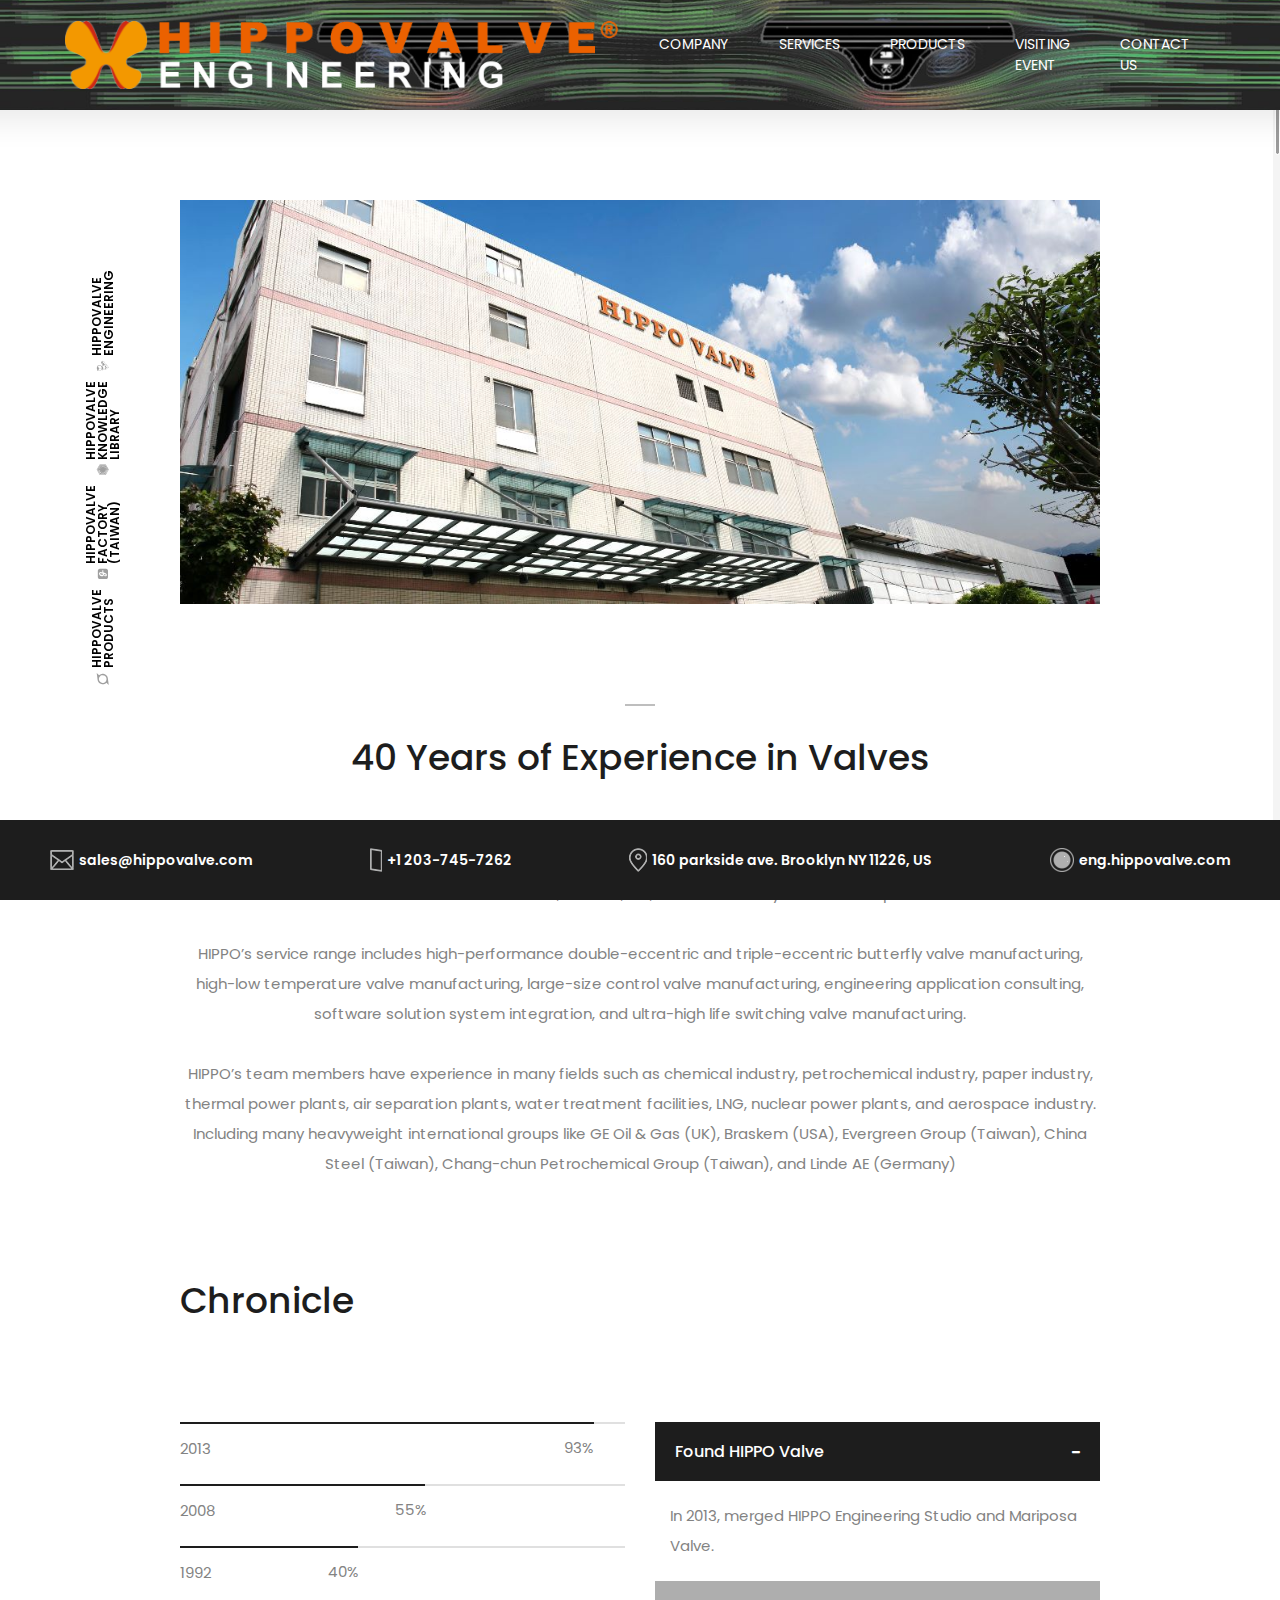
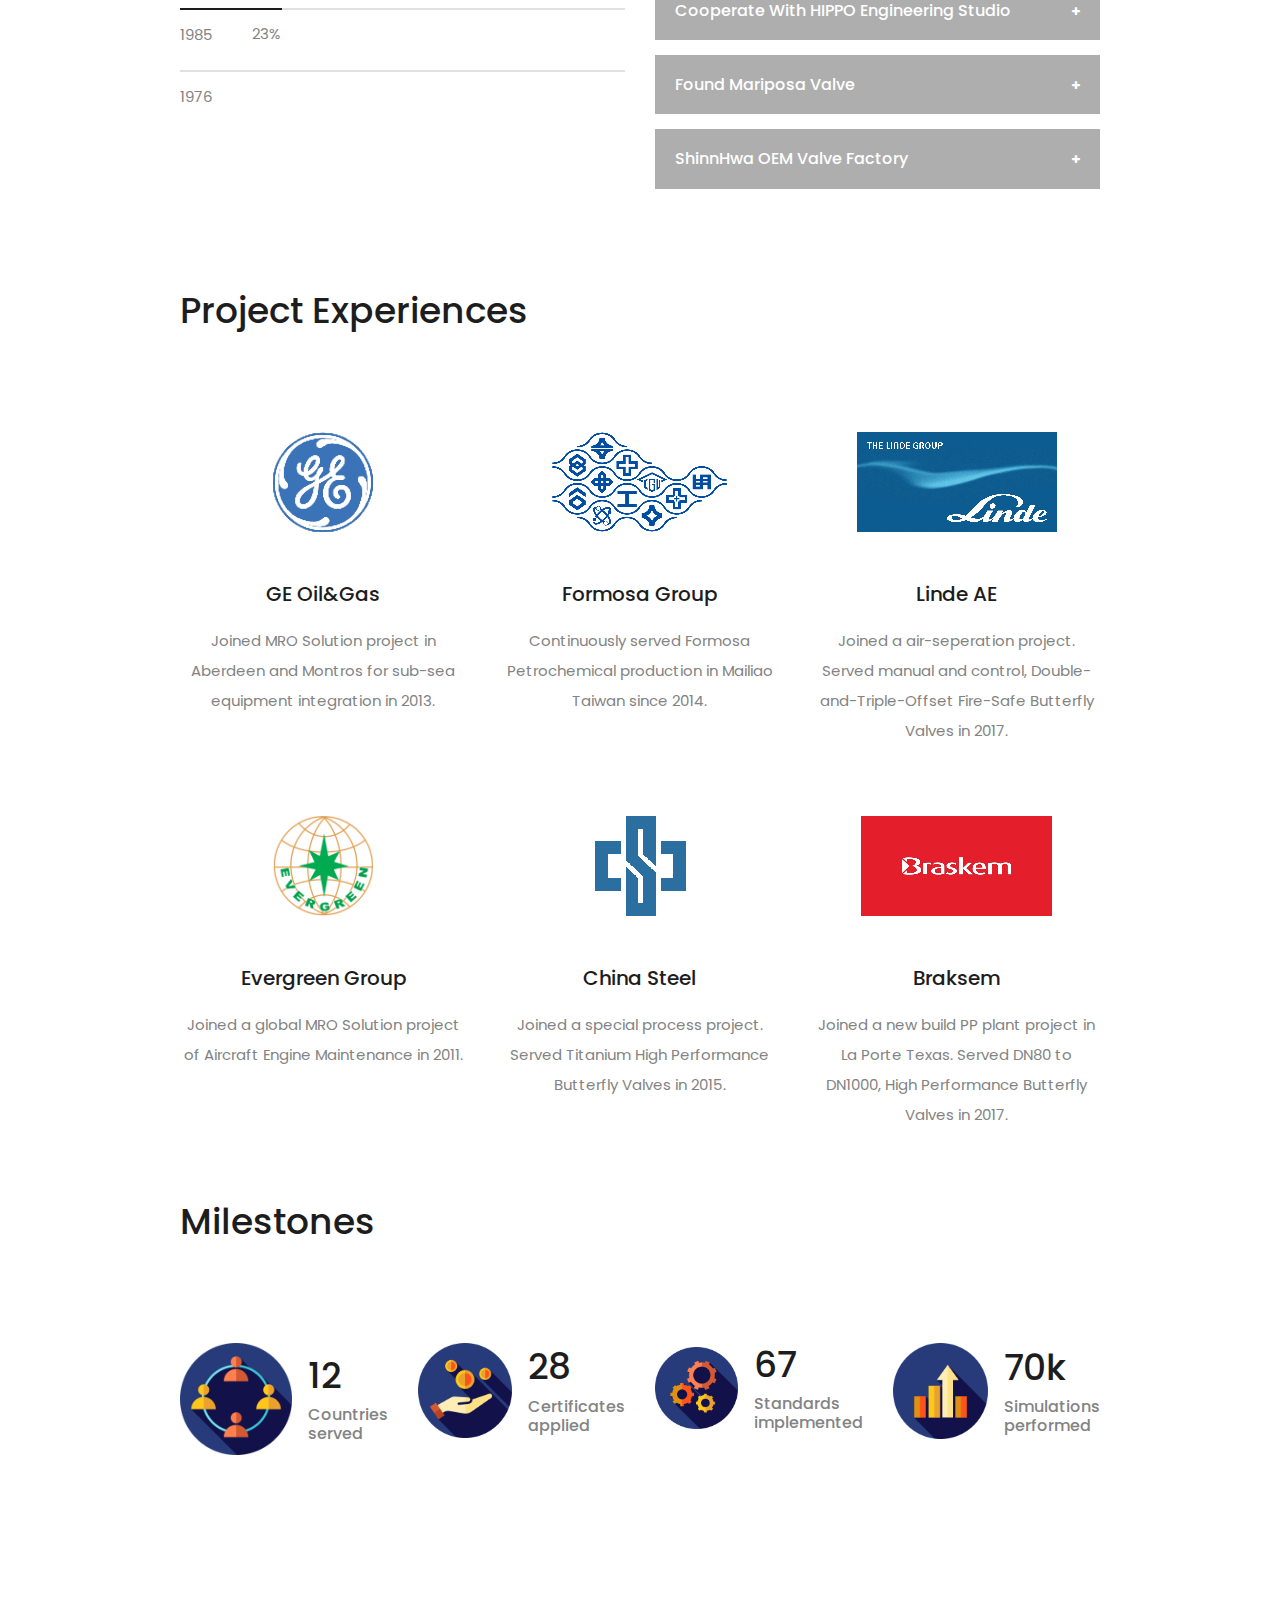
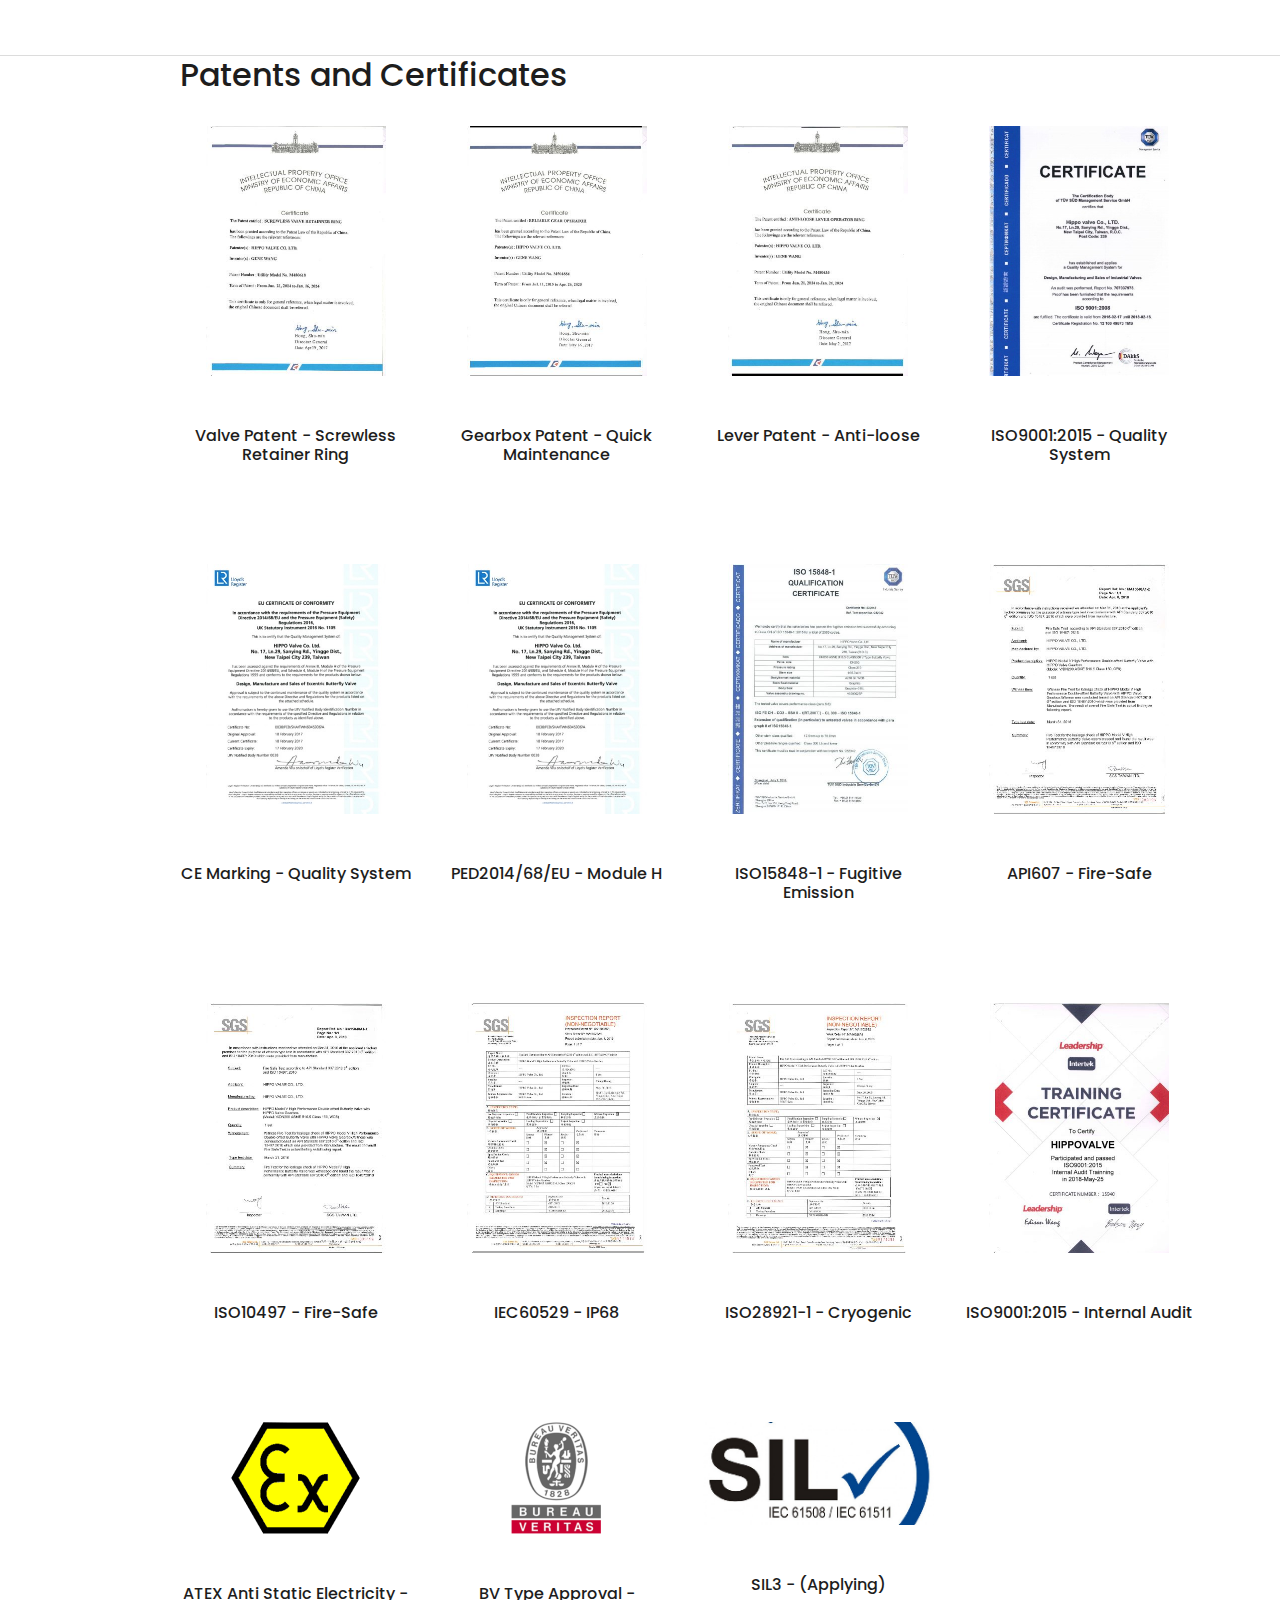
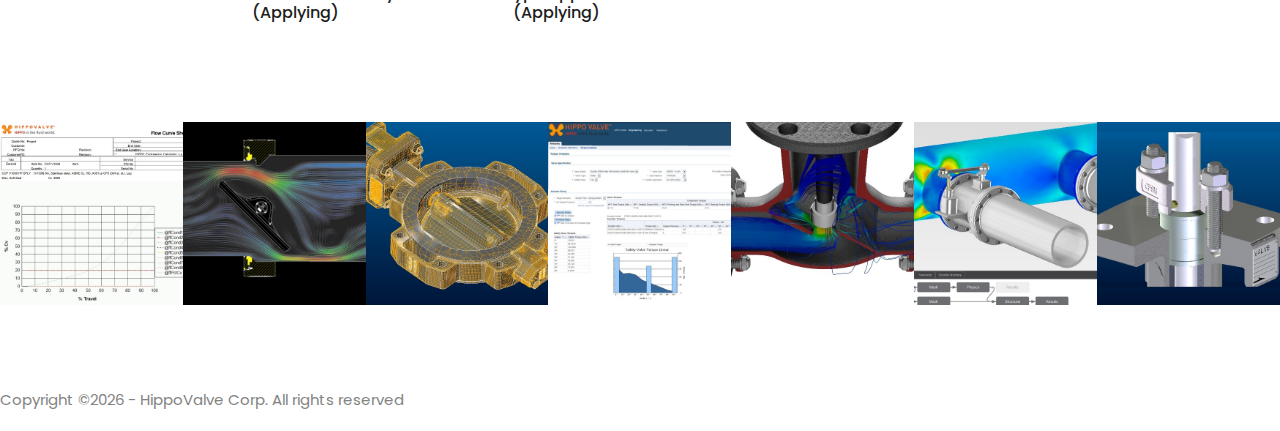
==== about-me.html @ 91745053 "5" ====
<!DOCTYPE html>
<html lang="en">

<head>
    <meta charset="UTF-8">
    <meta name="description" content="">
    <meta http-equiv="X-UA-Compatible" content="IE=edge">
    <meta name="viewport" content="width=device-width, initial-scale=1, shrink-to-fit=no">
    <!-- The above 4 meta tags *must* come first in the head; any other head content must come *after* these tags -->

    <!-- Title  -->
    <title> HIPPOVALVE Engineering </title>

    <!-- Favicon  -->
    <link rel="icon" href="img/core-img/favicon.ico">

    <!-- Core Style CSS -->
    <link rel="stylesheet" href="css/core-style.css">
    <link rel="stylesheet" href="style.css">

    <!-- Responsive CSS -->
    <link href="css/responsive.css" rel="stylesheet">

</head>

<body>
    <!-- Preloader -->
    <div id="preloader">
        <div class="showbox">
            <div class="loader">
                <svg class="circular" viewBox="25 25 50 50">
                    <circle class="path" cx="50" cy="50" r="20" fill="none" stroke-width="2" stroke-miterlimit="10"/>
                </svg>
            </div>
        </div>
        <div class="questions-area text-center">
            <p>Did you know?</p>
            <ul>
                <li>HIPPOVALVE Quality - One of the Best High Performance Butterfly Valve in the world.</li>
                <li>HIPPOVALVE Engineering - Solid Complex Simulation and Calculation.</li>
                <li>HIPPOVALVE Production - Fully integrated automation IT systems of PTC PLM, ERP, and MES.</li>
            </ul>
        </div>
    </div>

    <!-- Gradient Background Overlay -->
    <div class="gradient-background-overlay"></div>

    <!-- Header Area Start -->
    <header class="header-area bg-img" style="background-image: url(img/bg-img/14.jpg);">
        <div class="container-fluid h-100">
            <div class="row h-100 align-items-center">
                <div class="col-12 h-100">
                    <div class="main-menu h-100">
                        <nav class="navbar h-100 navbar-expand-lg">
                            <!-- Logo Area  -->
                            <a class="navbar-brand" href="index.html"><img src="img/core-img/logo.png" alt="Logo"></a>

                            <button class="navbar-toggler" type="button" data-toggle="collapse" data-target="#studioMenu" aria-controls="studioMenu" aria-expanded="false" aria-label="Toggle navigation"><i class="fa fa-bars"></i> Menu</button>

                            <div class="collapse navbar-collapse" id="studioMenu">
                                <!-- Menu Area Start  -->
                                <ul class="navbar-nav ml-auto">
                                    <!--
                                    <li class="nav-item dropdown">
                                        <a class="nav-link dropdown-toggle" href="#" id="navbarDropdown" role="button" data-toggle="dropdown" aria-haspopup="true" aria-expanded="false">Pages</a>
                                        <div class="dropdown-menu" aria-labelledby="navbarDropdown">
                                            <a class="dropdown-item" href="index.html">Gallary</a>
                                            <a class="dropdown-item" href="about-me.html">About</a>
                                            <a class="dropdown-item" href="portfolio.html">Portfolio</a>
                                            <a class="dropdown-item" href="blog.html">Blog</a>
                                            <a class="dropdown-item" href="contact.html">Contact</a>
                                            <a class="dropdown-item" href="elements.html">Elements</a>
                                        </div>
                                    </li>
                                    -->
                                    <li class="nav-item active">
                                        <a class="nav-link" href="about-me.html">Company</a>
                                    </li>
                                    <li class="nav-item">
                                        <a class="nav-link" href="service.html">Services</a>
                                    </li>
                                    <li class="nav-item">
                                        <a class="nav-link" href="http://us.hippovalve.com/">Products</a>
                                    </li>
                                    <li class="nav-item">
                                        <a class="nav-link" href="blog.html">Visiting Event</a>
                                    </li>
                                    <li class="nav-item">
                                        <a class="nav-link" href="contact.html">Contact Us</a>
                                    </li>
                                </ul>
                                <!-- Search Form -->
                                <!--
                                <div class="header-search-form ml-auto">
                                    <form action="#">
                                        <input type="search" class="form-control" placeholder="Input your keyword then press enter..." id="search" name="search">
                                        <input class="d-none" type="submit" value="submit">
                                    </form>
                                </div>
                                -->
                                
                                <!-- Search btn -->
                                <!--
                                <div id="searchbtn">
                                    <img src="img/core-img/search.png" alt="">
                                </div>
                                -->
                            </div>
                        </nav>    
                    </div>
                </div>
            </div>
        </div>
    </header>
    <!-- Header Area End -->

    <!-- Social Sidebar Area Start -->
    <div class="social-sidebar-area">
        <!-- Social Area -->
        <div class="social-info-area">
            <a href="http://us.hippovalve.com/" data-toggle="tooltip" data-placement="right" title="HIPPOVALVE Products"><i class="fa fa-superpowers" aria-hidden="true"></i> <span>HIPPOVALVE Products</span></a>
            <a href="http://tw.hippovalve.com/" data-toggle="tooltip" data-placement="right" title="HIPPOVALVE Factory (Taiwan)"><i class="fa fa-glide" aria-hidden="true"></i> <span>HIPPOVALVE Factory (Taiwan)</span></a>
            <a href="http://km.hippovalve.com/" data-toggle="tooltip" data-placement="right" title="HIPPOVALVE Knowledge Library"><i class="fa fa-first-order" aria-hidden="true"></i> <span>HIPPOVALVE Knowledge Library</span></a>
            <a href="http://eng.hippovalve.com/" data-toggle="tooltip" data-placement="right" title="HIPPOVALVE Engineering"><i class="fa fa-linode" aria-hidden="true"></i> <span>HIPPOVALVE Engineering</span></a>
        </div>
    </div>
    <!-- Social Sidebar Area End -->

    <!-- About Me Area Start -->
    <section class="about-me-area mt-100 section_padding_100">
        <div class="container">
            <div class="row justify-content-center">
                <div class="col-10">
                    <div class="about-me-thumb">
                        <img src="img/bg-img/about-me.jpg" alt="">
                    </div>
                </div>
                <div class="col-10">
                    <div class="about-content mt-100 mb-100 text-center">
                        <span></span>
                        <h2>40 Years of Experience in Valves</h2>
                        <p>
HIPPO Valve stands for "Heavy-Industrial Professional Precisely-Operating Valve". It was established after a merger of a US-and-Taiwan 40 years of industrial experience team. HIPPO is a professional fluid solution service providers with TUV, LR, SGS issued certification of ISO9001, CE Mark, API, PED-H and many international patents.<BR>
 </br>
HIPPO&#8217;s service range includes high-performance double-eccentric and triple-eccentric butterfly valve manufacturing, high-low temperature valve manufacturing, large-size control valve manufacturing, engineering application consulting, software solution system integration, and ultra-high life switching valve manufacturing.<BR>
 </br> 
HIPPO&#8217;s team members have experience in many fields such as chemical industry, petrochemical industry, paper industry, thermal power plants, air separation plants, water treatment facilities, LNG, nuclear power plants, and aerospace industry. Including many heavyweight international groups like GE Oil & Gas (UK), Braskem (USA), Evergreen Group (Taiwan), China Steel (Taiwan), Chang-chun Petrochemical Group (Taiwan), and Linde AE (Germany)<BR>
                        </p>
                    </div>
                </div>
            </div>
        </div>
        <div class="container">
            <div class="row justify-content-center">
                <!-- ========== Progress Bars & Accordions ========== -->
                <div class="col-10">
                    <div class="elements-title">
                        <h2>Chronicle</h2>
                    </div>
                </div>

                <div class="col-10 col-md-5">
                    <!-- Progress Bar Content Area -->
                    <div class="services-progress-bar mb-100">
                        <!-- Single Progress Bar -->
                        <div class="single_progress_bar">
                            <div id="bar4" class="barfiller">
                                <div class="tipWrap">
                                    <span class="tip"></span>
                                </div>
                                <span class="fill" data-percentage="93"></span>
                            </div>
                            <p>2013</p>
                        </div>
                        <!-- Single Progress Bar -->
                        <div class="single_progress_bar">
                            <div id="bar3" class="barfiller">
                                <div class="tipWrap">
                                    <span class="tip"></span>
                                </div>
                                <span class="fill" data-percentage="55"></span>
                            </div>
                            <p>2008</p>
                        </div>
                        <!-- Single Progress Bar -->
                        <div class="single_progress_bar">
                            <div id="bar2" class="barfiller">
                                <div class="tipWrap">
                                    <span class="tip"></span>
                                </div>
                                <span class="fill" data-percentage="40"></span>
                            </div>
                            <p>1992</p>
                        </div>
                        <!-- Single Progress Bar -->
                        <div class="single_progress_bar">
                            <div id="bar1" class="barfiller">
                                <div class="tipWrap">
                                    <span class="tip"></span>
                                </div>
                                <span class="fill" data-percentage="23"></span>
                            </div>
                            <p>1985</p>
                        </div>
                        <!-- Single Progress Bar -->
                        <div class="single_progress_bar">
                            <div id="bar0" class="barfiller">
                                <div class="tipWrap">
                                    <span class="tip"></span>
                                </div>
                                <span class="fill" data-percentage="0"></span>
                            </div>
                            <p>1976</p>
                        </div>
                        </div>
                </div>

                <div class="col-10 col-md-5">
                    <div class="accordions mb-100" id="accordion" role="tablist" aria-multiselectable="true">
                        <!-- single accordian area start -->
                        <div class="panel single-accordion">
                            <h6><a role="button" class="" aria-expanded="true" aria-controls="collapseOne" data-toggle="collapse" data-parent="#accordion" href="#collapseOne">Found HIPPO Valve
                                    <span class="accor-open"><i class="fa fa-plus" aria-hidden="true"></i></span>
                                    <span class="accor-close"><i class="fa fa-minus" aria-hidden="true"></i></span>
                                    </a></h6>
                            <div id="collapseOne" class="accordion-content collapse show">
                                <p>In 2013, merged HIPPO Engineering Studio and Mariposa Valve.</p>
                            </div>
                        </div>
                        <!-- single accordian area start -->
                        <div class="panel single-accordion">
                            <h6>
                                <a role="button" class="collapsed" aria-expanded="true" aria-controls="collapseTwo" data-parent="#accordion" data-toggle="collapse" href="#collapseTwo">Cooperate with HIPPO Engineering Studio
                                        <span class="accor-open"><i class="fa fa-plus" aria-hidden="true"></i></span>
                                        <span class="accor-close"><i class="fa fa-minus" aria-hidden="true"></i></span>
                                        </a>
                            </h6>
                            <div id="collapseTwo" class="accordion-content collapse">
                                <p>In 2008, built engineering analysis software solution studio based in New York Brooklyn.</p>
                            </div>
                        </div>
                        <!-- single accordian area start -->
                        <div class="panel single-accordion">
                            <h6>
                                <a role="button" aria-expanded="true" aria-controls="collapseThree" class="collapsed" data-parent="#accordion" data-toggle="collapse" href="#collapseThree">Found Mariposa Valve
                                        <span class="accor-open"><i class="fa fa-plus" aria-hidden="true"></i></span>
                                        <span class="accor-close"><i class="fa fa-minus" aria-hidden="true"></i></span>
                                    </a>
                            </h6>
                            <div id="collapseThree" class="accordion-content collapse">
                                <p>In 1985, found Mariposa, which means butterfly in Spanish. Later in 1992, released high performance series of Double/Triple Butterfly Valves </p>
                            </div>
                        </div>
                        <!-- single accordian area start -->
                        <div class="panel single-accordion">
                            <h6>
                                <a role="button" aria-expanded="true" aria-controls="collapseFour" class="collapsed" data-parent="#accordion" data-toggle="collapse" href="#collapseFour">ShinnHwa OEM Valve Factory
                                        <span class="accor-open"><i class="fa fa-plus" aria-hidden="true"></i></span>
                                        <span class="accor-close"><i class="fa fa-minus" aria-hidden="true"></i></span>
                                    </a>
                            </h6>
                            <div id="collapseFour" class="accordion-content collapse">
                                <p>In 1976, as an OEM company, began to manufacture concentric butterfly valves. </p>
                            </div>
                        </div>
                    </div>
                </div>



                <!-- ========== Icon Boxes ========== -->
                <div class="col-10">
                    <div class="elements-title">
                        <h2>Project Experiences</h2>
                    </div>
                </div>

                <div class="col-10">
                    <div class="features-area">
                        <!-- 1st row -->
                        <div class="row">
                            <div class="col-12 col-md-4">
                                <div class="single-service-area text-center mb-100">
                                    <img src="img/core-img/brand_GE.png" alt="">
                                    <h5>GE Oil&Gas</h5>
                                    <p>Joined MRO Solution project in Aberdeen and Montros for sub-sea equipment integration in 2013.</p>
                                </div>
                            </div>
                            <div class="col-12 col-md-4">
                                <div class="single-service-area text-center mb-100">
                                    <img src="img/core-img/brand_FORMOSA.png" alt="">
                                    <h5>Formosa Group</h5>
                                    <p>Continuously served Formosa Petrochemical production in Mailiao Taiwan since 2014.</p>
                                </div>
                            </div>
                            <div class="col-12 col-md-4">
                                <div class="single-service-area text-center">
                                    <img src="img/core-img/brand_LINDE.png" alt="">
                                    <h5>Linde AE</h5>
                                    <p>Joined a air-seperation project. Served manual and control, Double-and-Triple-Offset Fire-Safe Butterfly Valves in 2017.</p>
                                </div>
                            </div>
                        </div>
                        <!-- 2nd row -->
                        <div class="row">
                            <div class="col-12 col-md-4">
                                <div class="single-service-area text-center mb-100">
                                    <img src="img/core-img/brand_EVERGREEN.png" alt="">
                                    <h5>Evergreen Group</h5>
                                    <p>Joined a global MRO Solution project of Aircraft Engine Maintenance in 2011.</p>
                                </div>
                            </div>
                            <div class="col-12 col-md-4">
                                <div class="single-service-area text-center mb-100">
                                    <img src="img/core-img/brand_CS.png" alt="">
                                    <h5>China Steel</h5>
                                    <p>Joined a special process project. Served Titanium High Performance Butterfly Valves in 2015.</p>
                                </div>
                            </div>
                            <div class="col-12 col-md-4">
                                <div class="single-service-area text-center">
                                    <img src="img/core-img/brand_BRAKSEM.png" alt="">
                                    <h5>Braksem</h5>
                                    <p>Joined a new build PP plant project in La Porte Texas. Served DN80 to DN1000, High Performance Butterfly Valves in 2017.</p>
                                </div>
                            </div>
                        </div>
                    </div>
                </div>


                <!-- ========== Milestones ========== -->
                <div class="col-10">
                    <div class="elements-title">
                        <h2>Milestones</h2>
                    </div>
                </div>

                <div class="col-10">
                    <div class="studio-cool-facts-area mb-100">
                        <div class="row">
                            <!-- Single Cool Fact-->
                            <div class="col-12 col-sm-6 col-md-3">
                                <div class="single-cool-fact d-flex align-items-center">
                                    <div class="cool-facts-icon mr-3">
                                        <img src="img/core-img/team.png" alt="">
                                    </div>
                                    <div class="counter-area">
                                        <h2><span class="counter">12</span></h2>
                                        <h6>Countries served</h6>
                                    </div>
                                </div>
                            </div>
                            <!-- Single Cool Fact-->
                            <div class="col-12 col-sm-6 col-md-3">
                                <div class="single-cool-fact d-flex align-items-center">
                                    <div class="cool-facts-icon mr-3">
                                        <img src="img/core-img/coins.png" alt="">
                                    </div>
                                    <div class="counter-area">
                                        <h2><span class="counter">28</span></h2>
                                        <h6>Certificates applied</h6>
                                    </div>
                                </div>
                            </div>
                            <!-- Single Cool Fact-->
                            <div class="col-12 col-sm-6 col-md-3">
                                <div class="single-cool-fact d-flex align-items-center">
                                    <div class="cool-facts-icon mr-3">
                                        <img src="img/core-img/gears.png" alt="">
                                    </div>
                                    <div class="counter-area">
                                        <h2><span class="counter">67</span></h2>
                                        <h6>Standards implemented</h6>
                                    </div>
                                </div>
                            </div>
                            <!-- Single Cool Fact-->
                            <div class="col-12 col-sm-6 col-md-3">
                                <div class="single-cool-fact d-flex align-items-center">
                                    <div class="cool-facts-icon mr-3">
                                        <img src="img/core-img/analytics.png" alt="">
                                    </div>
                                    <div class="counter-area">
                                        <h2><span class="counter">70</span>k</h2>
                                        <h6>Simulations performed</h6>
                                    </div>
                                </div>
                            </div>
                        </div>
                    </div>
                </div>
                
            </div>
        </div>



    </section>
    <!-- ***** Elements Area End ***** -->


    <!-- Follow Me Instagram Area Start -->
    <section class="follow-me-instagram-area clearfix">
        <div class="container">
            <div class="row">
                <div class="col-11 ml-auto">
                    <div class="follow-me-title">
                        <h2>Patents and Certificates</h2>
                        <BR>
                    </div>

                        <div class="row">
                            <div class="col-12 col-sm-6 col-md-3">
                                <div class="single-service-area text-center mb-100">
                                    <img src="img/core-img/cert_PATENT_Retainer.png" alt="">
                                    <h6>Valve Patent - Screwless Retainer Ring</h6>
                                </div>
                            </div>
                            <div class="col-12 col-sm-6 col-md-3">
                                <div class="single-service-area text-center mb-100">
                                    <img src="img/core-img/cert_PATENT_Gear.png" alt="">
                                    <h6>Gearbox Patent - Quick Maintenance</h6>
                                </div>
                            </div>
                            <div class="col-12 col-sm-6 col-md-3">
                                <div class="single-service-area text-center mb-100">
                                    <img src="img/core-img/cert_PATENT_Lever.png" alt="">
                                    <h6>Lever Patent - Anti-loose</h6>
                                </div>
                            </div>
                            <div class="col-12 col-sm-6 col-md-3">
                                <div class="single-service-area text-center mb-100">
                                    <img src="img/core-img/cert_ISO9001.png" alt="">
                                    <h6>ISO9001:2015 - Quality System</h6>
                                </div>
                            </div>
                            <div class="col-12 col-sm-6 col-md-3">
                                <div class="single-service-area text-center mb-100">
                                    <img src="img/core-img/cert_CE.png" alt="">
                                    <h6>CE Marking - Quality System</h6>
                                </div>
                            </div>
                            <div class="col-12 col-sm-6 col-md-3">
                                <div class="single-service-area text-center mb-100">
                                    <img src="img/core-img/cert_CE.png" alt="">
                                    <h6>PED2014/68/EU - Module H</h6>
                                </div>
                            </div>
                            <div class="col-12 col-sm-6 col-md-3">
                                <div class="single-service-area text-center mb-100">
                                    <img src="img/core-img/cert_ISO15848.png" alt="">
                                    <h6>ISO15848-1 - Fugitive Emission</h6>
                                </div>
                            </div>
                            <div class="col-12 col-sm-6 col-md-3">
                                <div class="single-service-area text-center mb-100">
                                    <img src="img/core-img/cert_API607.png" alt="">
                                    <h6>API607 - Fire-Safe</h6>
                                </div>
                            </div>
                            <div class="col-12 col-sm-6 col-md-3">
                                <div class="single-service-area text-center mb-100">
                                    <img src="img/core-img/cert_ISO10497.png" alt="">
                                    <h6>ISO10497 - Fire-Safe</h6>
                                </div>
                            </div>
                            <div class="col-12 col-sm-6 col-md-3">
                                <div class="single-service-area text-center mb-100">
                                    <img src="img/core-img/cert_IEC60529.png" alt="">
                                    <h6>IEC60529 - IP68</h6>
                                </div>
                            </div>
                            <div class="col-12 col-sm-6 col-md-3">
                                <div class="single-service-area text-center mb-100">
                                    <img src="img/core-img/cert_ISO28921.png" alt="">
                                    <h6>ISO28921-1 - Cryogenic</h6>
                                </div>
                            </div>
                            <div class="col-12 col-sm-6 col-md-3">
                                <div class="single-service-area text-center mb-100">
                                    <img src="img/core-img/cert_ISO90012015_audit.png" alt="">
                                    <h6>ISO9001:2015 - Internal Audit</h6>
                                </div>
                            </div>                            
                            <div class="col-12 col-sm-6 col-md-3">
                                <div class="single-service-area text-center mb-100">
                                    <img src="img/core-img/icon_ATEX.png" alt="">
                                    <h6>ATEX Anti Static Electricity - (Applying)</h6>
                                </div>
                            </div>
                            <div class="col-12 col-sm-6 col-md-3">
                                <div class="single-service-area text-center mb-100">
                                    <img src="img/core-img/icon_BV.png" alt="">
                                    <h6>BV Type Approval - (Applying)</h6>
                                </div>
                            </div>
                            <div class="col-12 col-sm-6 col-md-3">
                                <div class="single-service-area text-center mb-100">
                                    <img src="img/core-img/icon_SIL.png" alt="">
                                    <h6>SIL3 - (Applying)</h6>
                                </div>
                            </div>
                        </div>
                </div>
            </div>
        </div>
            
        <!-- Instagram Feeds Area -->
        <div class="instagram-feeds-area owl-carousel">
            <div class="single-instagram-feeds">
                <img src="img/bg-img/i1.jpg" alt="">
                <a href="#"><i class="fa fa-bookmark" aria-hidden="true"></i></a>
            </div>
            <div class="single-instagram-feeds">
                <img src="img/bg-img/i2.jpg" alt="">
                <a href="#"><i class="fa fa-bookmark" aria-hidden="true"></i></a>
            </div>
            <div class="single-instagram-feeds">
                <img src="img/bg-img/i3.jpg" alt="">
                <a href="#"><i class="fa fa-bookmark" aria-hidden="true"></i></a>
            </div>
            <div class="single-instagram-feeds">
                <img src="img/bg-img/i4.jpg" alt="">
                <a href="#"><i class="fa fa-bookmark" aria-hidden="true"></i></a>
            </div>
            <div class="single-instagram-feeds">
                <img src="img/bg-img/i5.jpg" alt="">
                <a href="#"><i class="fa fa-bookmark" aria-hidden="true"></i></a>
            </div>
            <div class="single-instagram-feeds">
                <img src="img/bg-img/i6.jpg" alt="">
                <a href="#"><i class="fa fa-bookmark" aria-hidden="true"></i></a>
            </div>
            <div class="single-instagram-feeds">
                <img src="img/bg-img/i7.jpg" alt="">
                <a href="#"><i class="fa fa-print" aria-hidden="true"></i></a>
            </div>
            <div class="single-instagram-feeds">
                <img src="img/bg-img/ip1.jpg" alt="">
                <a href="#"><i class="fa fa-qrcode" aria-hidden="true"></i></a>
            </div>
            <div class="single-instagram-feeds">
                <img src="img/bg-img/ip2.jpg" alt="">
                <a href="#"><i class="fa fa-qrcode" aria-hidden="true"></i></a>
            </div>
            <div class="single-instagram-feeds">
                <img src="img/bg-img/ip3.jpg" alt="">
                <a href="#"><i class="fa fa-qrcode" aria-hidden="true"></i></a>
            </div>
            <div class="single-instagram-feeds">
                <img src="img/bg-img/i8.jpg" alt="">
                <a href="#"><i class="fa fa-bookmark" aria-hidden="true"></i></a>
            </div>
        </div>
    </section>
    <!-- Follow Me Instagram Area End -->

        
    <!-- Footer Area Start -->
    <footer class="footer-area">
        <div class="container-fluid h-100">
            <div class="row h-100">
                <div class="col-12 h-100">
                    <div class="footer-content h-100 d-md-flex align-items-center justify-content-between">
                        <!-- Single Footer Content -->
                        <div class="single-footer-content">
                            <img src="img/core-img/envelope-2.png" alt="">
                            <a href="#">sales@hippovalve.com</a>
                        </div>
                        <!-- Single Footer Content -->
                        <div class="single-footer-content">
                            <img src="img/core-img/smartphone.png" alt="">
                            <a href="#">+1 203-745-7262 </a>
                        </div>
                        <!-- Single Footer Content -->
                        <div class="single-footer-content">
                            <img src="img/core-img/map.png" alt="">
                            <a href="#">160 parkside ave. Brooklyn NY 11226, US</a>
                        </div>
                        <!-- Single Footer Content -->
                        <div class="single-footer-content">
                            <img src="img/core-img/web.png" alt="">
                            <a href="http://eng.hippovalve.com/">eng.hippovalve.com</a>
                        </div>
                    </div>
                </div>
            </div>
        </div>
    </footer>
    <!-- Footer Area End -->

    <!-- Link back to Colorlib can't be removed. Template is licensed under CC BY 3.0. -->
<p>Copyright &copy;<script>document.write(new Date().getFullYear());</script> - HippoValve Corp. All rights reserved</p>
<!--<p>Copyright &copy;<script>document.write(new Date().getFullYear());</script> All rights reserved | This template is made with <i class="fa fa-heart-o" aria-hidden="true"></i> by <a href="https://colorlib.com" target="_blank">Colorlib</a></p>-->
<!--<p>Copyright &#169; 2014 - HippoValve Corp. All Rights Reserved.</p>-->
<!-- Link back to Colorlib can't be removed. Template is licensed under CC BY 3.0. -->

    <!-- jQuery (Necessary for All JavaScript Plugins) -->
    <script src="js/jquery/jquery-2.2.4.min.js"></script>
    <!-- Popper js -->
    <script src="js/popper.min.js"></script>
    <!-- Bootstrap js -->
    <script src="js/bootstrap.min.js"></script>
    <!-- Plugins js -->
    <script src="js/plugins.js"></script>
    <!-- Active js -->
    <script src="js/active.js"></script>

</body>

</html>
---- css/core-style.css ----
/* [Master Stylesheet] */

/* ------------- Index of Stylesheet -------------
:: 1.0 Import Web Fonts
:: 2.0 Import All CSS
:: 3.0 Common/Base CSS
:: 4.0 Header Area CSS
:: 5.0 Sidebar Area CSS
:: 6.0 Welcome Area CSS
:: 7.0 About Me Area CSS
:: 8.0 Follow Instagram Area CSS
:: 9.0 Footer Area CSS
:: 10.0 Portfolio Area CSS
:: 11.0 Blog & Contact Area CSS
:: 12.0 Elements Area CSS
------------------------------------------------ */

/* :: 1.0 Import Web Fonts */

@import url('https://fonts.googleapis.com/css?family=Poppins:300,400,500,600,700');

/* :: 2.0 Import All CSS */

@import '../css/bootstrap.min.css';
@import '../css/owl.carousel.css';
@import '../css/font-awesome.min.css';
@import '../css/pe-icon-7-stroke.css';
@import '../css/magnific-popup.css';
@import '../css/animate.css';

/* :: 3.0 Common/Base CSS */

* {
    margin: 0;
    padding: 0;
}

body {
    font-family: 'Poppins', sans-serif;
    font-weight: 400;
    overflow-x: hidden;
}

h1,
h2,
h3,
h4,
h5,
h6 {
    color: #1d1d1d;
    line-height: 1.2;
    font-family: 'Poppins', sans-serif;
    font-weight: 500;
}

p {
    color: #838383;
    font-size: 15px;
    line-height: 2;
    font-family: 'Poppins', sans-serif;
    font-weight: 400;
}

a:focus {
    outline: 0 solid;
}

a,
a:hover,
a:focus {
    -webkit-transition: all 500ms ease 0s;
    transition: all 500ms ease 0s;
    text-decoration: none;
    outline: none;
    font-size: 14px;
    color: #000;
    font-family: 'Poppins', sans-serif;
    font-weight: 400;
}

#preloader {
    position: fixed;
    z-index: 9999;
    width: 100%;
    height: 100%;
    background-color: #f2f4f8;
    top: 0;
    left: 0;
    display: -webkit-box;
    display: -ms-flexbox;
    display: flex;
    -webkit-box-pack: center;
    -ms-flex-pack: center;
    justify-content: center;
    -webkit-box-align: center;
    -ms-flex-align: center;
    align-items: center;
}

.questions-area ul li {
    display: none;
    font-size: 14px;
    font-weight: 500;
    color: #1d1d1d;
    -webkit-transition-duration: 500ms;
    transition-duration: 500ms;
}

.questions-area ul li.question-show {
    display: block;
}

.questions-area {
    padding: 0 15px;
    position: absolute;
    bottom: 100px;
    z-index: 15;
    width: 100%;
    height: auto;
    left: 0;
}

.questions-area p {
    margin-bottom: 0;
}

.showbox {
    position: relative;
    top: 0;
    bottom: 0;
    left: 0;
    right: 0;
    padding: 0;
}

.loader {
    position: relative;
    margin: 0 auto;
    width: 60px;
}

.loader:before {
    content: '';
    display: block;
    padding-top: 100%;
}

.circular {
    -webkit-animation: rotate 2s linear infinite;
    animation: rotate 2s linear infinite;
    height: 100%;
    -webkit-transform-origin: center center;
    transform-origin: center center;
    width: 100%;
    position: absolute;
    top: 0;
    bottom: 0;
    left: 0;
    right: 0;
    margin: auto;
}

.path {
    stroke-dasharray: 1, 200;
    stroke-dashoffset: 0;
    -webkit-animation: dash 1.5s ease-in-out infinite, color 6s ease-in-out infinite;
    animation: dash 1.5s ease-in-out infinite, color 6s ease-in-out infinite;
    stroke-linecap: round;
}

@-webkit-keyframes rotate {
    100% {
        -webkit-transform: rotate(360deg);
        transform: rotate(360deg);
    }
}

@keyframes rotate {
    100% {
        -webkit-transform: rotate(360deg);
        transform: rotate(360deg);
    }
}

@-webkit-keyframes dash {
    0% {
        stroke-dasharray: 1, 200;
        stroke-dashoffset: 0;
    }
    50% {
        stroke-dasharray: 89, 200;
        stroke-dashoffset: -35px;
    }
    100% {
        stroke-dasharray: 89, 200;
        stroke-dashoffset: -124px;
    }
}

@keyframes dash {
    0% {
        stroke-dasharray: 1, 200;
        stroke-dashoffset: 0;
    }
    50% {
        stroke-dasharray: 89, 200;
        stroke-dashoffset: -35px;
    }
    100% {
        stroke-dasharray: 89, 200;
        stroke-dashoffset: -124px;
    }
}

@-webkit-keyframes color {
    100%,
    0% {
        stroke: #d62d20;
    }
    40% {
        stroke: #0057e7;
    }
    66% {
        stroke: #008744;
    }
    80%,
    90% {
        stroke: #ffa700;
    }
}

@keyframes color {
    100%,
    0% {
        stroke: #d62d20;
    }
    40% {
        stroke: #0057e7;
    }
    66% {
        stroke: #008744;
    }
    80%,
    90% {
        stroke: #ffa700;
    }
}

ul,
ol {
    margin: 0;
}

ol li,
ul li {
    list-style: outside none none;
}

img {
    height: auto;
    max-width: 100%;
}

.studio-table {
    display: table;
    z-index: 9;
    position: absolute;
    width: 100%;
    height: 100%;
    margin: 0;
}

.studio-table-cell {
    display: table-cell;
    vertical-align: middle;
}

.mt-15 {
    margin-top: 15px;
}

.mt-30 {
    margin-top: 30px;
}

.mt-50 {
    margin-top: 50px;
}

.mt-70 {
    margin-top: 70px;
}

.mt-100 {
    margin-top: 100px;
}

.mb-15 {
    margin-bottom: 15px;
}

.mb-30 {
    margin-bottom: 30px;
}

.mb-50 {
    margin-bottom: 50px;
}

.ml-15 {
    margin-left: 15px;
}

.ml-30 {
    margin-left: 30px;
}

.mr-15 {
    margin-right: 15px;
}

.mr-30 {
    margin-right: 30px;
}

.mb-70 {
    margin-bottom: 70px;
}

.mb-100 {
    margin-bottom: 100px;
}

.bg-img {
    background-position: center center;
    background-size: cover;
    background-repeat: no-repeat;
}

.bg-gray {
    background-color: #f6f6f6;
}

.bg-transparent {
    background-color: transparent;
}

.bg-transparent-dark {
    background-color: rgba(0, 0, 0, 0.5) !important;
}

.bg-transparent-light {
    background-color: rgba(255, 255, 255, 0.5) !important;
}

.font-bold {
    font-weight: 700;
}

.font-light {
    font-weight: 300;
}

.height-500 {
    height: 500px !important;
}

.height-600 {
    height: 600px !important;
}

.height-700 {
    height: 700px !important;
}

.height-800 {
    height: 800px !important;
}

#scrollUp {
    background-color: #222;
    border-radius: 0;
    bottom: 100px;
    box-shadow: 0 2px 6px 0 rgba(0, 0, 0, 0.3);
    color: #fff;
    font-size: 24px;
    height: 40px;
    line-height: 40px;
    right: 0;
    text-align: center;
    width: 35px;
}

.section_padding_100 {
    padding: 100px 0;
}

.section_padding_50 {
    padding: 50px 0;
}

.section_padding_100_70 {
    padding: 100px 0 70px;
}

.section_padding_100_50 {
    padding: 100px 0 50px;
}

.section_padding_100_0 {
    padding: 100px 0 0;
}

.section_padding_0_100 {
    padding: 0 0 100px;
}

.section_heading {
    margin-bottom: 50px;
    position: relative;
    z-index: 1;
}

.section_heading h2 {
    font-size: 48px;
    margin-bottom: 0;
    text-transform: uppercase;
}

.section_heading.text-left {
    text-align: left !important;
}

.studio-btn {
    display: inline-block;
    color: #fff;
    background-color: #1d1d1d;
    height: 52px;
    padding: 0 15px;
    border-radius: 0;
    line-height: 52px;
    font-size: 16px;
    min-width: 140px;
}

.studio-btn > img {
    padding-right: 5px;
}

.studio-btn:hover,
.studio-btn:focus {
    color: #fff;
    font-size: 16px;
}

/* :: 4.0 Header Area CSS */

.header-area {
    width: 100%;
    height: 110px;
    position: fixed;
    z-index: 1000;
    top: 0;
    left: 0;
    padding: 0 34px;
}

#searchbtn {
    cursor: pointer;
    margin-left: 15px;
}

.header-search-form,
.search-form-on .navbar-nav {
    display: none;
}

.search-form-on .header-search-form {
    display: block;
}

.header-area .main-menu .nav-link {
    font-size: 14px;
    text-transform: uppercase;
    color: #ffffff;
    padding: 0 25px;
}

.header-area .main-menu .nav-link:hover,
.header-area .main-menu .nav-link:focus {
    color: #fff;
}

.dropdown-menu.show {
    border: none;
    padding: 15px 0;
    box-shadow: 0 5px 40px rgba(0, 0, 0, 0.15);
    margin-top: 15px;
}

.dropdown-item {
    text-transform: uppercase;
    font-size: 13px;
}

.dropdown-item:hover {
    color: #000;
    font-size: 13px;
}

.header-search-form form input {
    width: 600px;
    height: 35px;
    padding: 5px 15px;
    font-size: 12px;
    color: #fff;
    border: none;
    background-color: transparent;
    border: 2px solid rgba(255, 255, 255, 0.6);
    border-radius: 30px;
    -webkit-transition-duration: 500ms;
    transition-duration: 500ms;
}

.header-search-form form input:focus {
    box-shadow: none;
    border-color: rgba(255, 255, 255, 1);
    background-color: transparent;
}

.gradient-background-overlay {
    position: fixed;
    z-index: 3;
    top: 0;
    left: 0;
    width: 100%;
    height: 150px;
}

.gradient-background-overlay:before {
    content: "";
    position: absolute;
    height: 150px;
    width: 100%;
    z-index: -1;
    top: 0;
    left: 0;
    background: rgba(0, 0, 0, 0.3);
    background: -webkit-linear-gradient(top, rgba(0, 0, 0, 0.3) 0%, rgba(0, 0, 0, 0.01) 90%, rgba(0, 0, 0, 0) 100%);
    background: linear-gradient(to bottom, rgba(0, 0, 0, 0.3) 0%, rgba(0, 0, 0, 0.01) 90%, rgba(0, 0, 0, 0) 100%);
}

/* :: 5.0 Sidebar Area CSS */

.social-sidebar-area {
    width: 120px;
    height: 72%;
    background-color: transparent;
    position: fixed;
    bottom: 100px;
    left: 0;
    z-index: 100;
    overflow: hidden;
}

.social-info-area {
    display: -webkit-box;
    display: -ms-flexbox;
    display: flex;
    -webkit-transform: rotate(-90deg);
    transform: rotate(-90deg);
    position: absolute;
    bottom: 300px;
    left: -110px;
    z-index: 10;
    -webkit-box-pack: center;
    -ms-flex-pack: center;
    justify-content: center;
    -webkit-box-align: center;
    -ms-flex-align: center;
    align-items: center;
}

.social-info-area a {
    text-transform: uppercase;
    font-size: 12px;
    font-weight: 600;
    display: -webkit-box;
    display: -ms-flexbox;
    display: flex;
    -webkit-box-align: center;
    -ms-flex-align: center;
    align-items: center;
    padding: 5px;
    line-height: 1;
}

.social-info-area a i {
    font-size: 12px;
    color: #9f9f9f;
    margin-right: 5px;
}

.message-box > a {
    width: 120px;
    height: 100px;
    position: absolute;
    left: 0;
    bottom: 0;
    background-color: #101010;
    text-align: center;
    color: #fff;
    font-size: 30px;
    display: -moz-flex;
    display: -ms-flex;
    display: -o-flex;
    display: -webkit-box;
    display: -ms-flexbox;
    display: flex;
    -webkit-box-align: center;
    -ms-flex-align: center;
    align-items: center;
    -webkit-box-pack: center;
    -ms-flex-pack: center;
    justify-content: center;
}

.message-box > a > img {
    max-width: 40px;
}

/* :: 6.0 Welcome Area CSS */

.welcome-area {
    position: relative;
    z-index: 2;
    width: 100%;
    height: 100vh !important;
}

.carousel-indicators {
    position: fixed;
    right: 0;
    bottom: 0;
    left: 0;
    width: 100%;
    height: auto;
    margin: 0;
    z-index: 9999;
}

.carousel-indicators li {
    width: 100%;
    height: 100px;
    margin-right: 0;
    margin-left: 0;
    text-indent: -9999999px;
    background-color: #fff;
    cursor: pointer;
    -webkit-transition-duration: 500ms;
    transition-duration: 500ms;
}

.carousel-indicators li:after,
.carousel-indicators li:before {
    display: none;
}

.carousel-indicators li.active:after {
    content: '';
    display: block;
    width: 16px;
    height: 16px;
    top: -26px;
    z-index: 1100;
    position: absolute;
    background-image: url(../img/core-img/active.png);
}

.carousel-item:after {
    position: absolute;
    width: 100%;
    height: 100%;
    top: 0;
    left: 0;
    background-color: rgba(0, 0, 0, 0.17);
    content: '';
    z-index: -1;
}

.carousel-content {
    display: -webkit-box;
    display: -ms-flexbox;
    display: flex;
    -webkit-box-align: center;
    -ms-flex-align: center;
    align-items: center;
}

.slide-text {
    padding: 25px 30px 15px;
    border-left: 3px solid #fff;
    margin-left: 200px;
    background-color: rgba(255, 255, 255, 0.2);
    display: -webkit-box;
    display: -ms-flexbox;
    display: flex;
    -webkit-box-align: baseline;
    -ms-flex-align: baseline;
    align-items: baseline;
    margin-top: -100px;
}

.slide-text h2 {
    margin-bottom: 0;
    font-size: 36px;
    color: #fff;
    line-height: 1;
}

.slide-text span {
    font-size: 100px;
    color: #fff;
    line-height: 1;
    font-weight: 100;
}

/* :: 7.0 About Me Area CSS */

.about-content span {
    width: 30px;
    height: 2px;
    background-color: #bebebe;
    margin: 0 auto 30px;
    display: block;
}

.about-content h2 {
    margin-bottom: 40px;
    font-size: 36px;
}

.single-service-area img {
    margin-bottom: 50px;
}

.single-service-area h5 {
    margin-bottom: 20px;
}

.single-pie-bar h6 {
    margin-top: 15px;
    margin-bottom: 0;
}

/* :: 8.0 Follow Instagram Area CSS */

.follow-me-instagram-area {
    border-top: 1px solid #dcdcdc;
    margin-bottom: 80px;
}

.follow-me-title h5 {
    margin: 30px 0;
    font-size: 18px;
}

.single-instagram-feeds a {
    position: absolute;
    width: 100%;
    height: 100%;
    background-color: rgba(34, 34, 34, 0.7);
    top: 0;
    display: -webkit-box;
    display: -ms-flexbox;
    display: flex;
    -webkit-box-align: center;
    -ms-flex-align: center;
    align-items: center;
    color: #fff;
    font-size: 30px;
    -webkit-box-pack: center;
    -ms-flex-pack: center;
    justify-content: center;
    opacity: 0;
    -ms-filter: "progid:DXImageTransform.Microsoft.Alpha(Opacity=0)";
    -webkit-transition-duration: 500ms;
    transition-duration: 500ms;
}

.single-instagram-feeds:hover a {
    opacity: 1;
    -ms-filter: "progid:DXImageTransform.Microsoft.Alpha(Opacity=100)";
}

/* :: 9.0 Footer Area CSS */

.footer-area {
    position: fixed;
    z-index: 100;
    background-color: #1d1d1d;
    height: 80px;
    width: 100%;
    padding: 0 35px;
    bottom: 0;
    left: 0;
}

.single-footer-content {
    display: -webkit-box;
    display: -ms-flexbox;
    display: flex;
    -webkit-box-align: center;
    -ms-flex-align: center;
    align-items: center
}

.single-footer-content > a {
    font-size: 14px;
    font-weight: 600;
    color: #fff;
    margin-left: 5px;
    line-height: 1;
}

/* :: 10.0 Portfolio Area CSS */

.gallery_area {
    height: calc(100% - 380px);
    width: calc(100% - 245px);
    overflow-y: scroll;
    position: fixed;
    z-index: 1;
    top: 200px;
    left: 185px;
    right: 60px;
    padding-right: 45px;
}

.portfolio-menu button {
    background-color: transparent;
    font-size: 15px;
    color: #838383;
    padding: 0 20px;
    -webkit-transition-duration: 500ms;
    transition-duration: 500ms;
}

.portfolio-menu button.active,
.portfolio-menu button:hover {
    color: #1d1d1d;
}

.portfolio-menu button:focus {
    box-shadow: none;
}

.gallery_menu {
    margin-bottom: 100px;
}

.column_single_gallery_item {
    margin-bottom: 30px;
}

.column_single_gallery_item img {
    width: 100%;
}

.hover_overlay {
    position: absolute;
    width: calc(100% - 30px);
    height: 100%;
    background-color: rgba(0, 0, 0, 0.3);
    top: 0;
    left: 15px;
    display: -webkit-box;
    display: -ms-flexbox;
    display: flex;
    -webkit-box-align: center;
    -ms-flex-align: center;
    align-items: center;
    -webkit-box-pack: center;
    -ms-flex-pack: center;
    justify-content: center;
    opacity: 0;
    -ms-filter: "progid:DXImageTransform.Microsoft.Alpha(Opacity=0)";
    -webkit-transition-duration: 500ms;
    transition-duration: 500ms;
}

.hover_overlay a {
    font-size: 30px;
    color: #fff;
}

.column_single_gallery_item:hover .hover_overlay {
    opacity: 1;
    -ms-filter: "progid:DXImageTransform.Microsoft.Alpha(Opacity=100)";
}

/* :: 11.0 Blog & Contact Area CSS */

.blog-content span,
.contact-heading-text span {
    display: block;
    width: 30px;
    height: 3px;
    background-color: #bebebe;
    margin: 0 auto 30px;
}

.blog-content h2,
.contact-heading-text h2 {
    font-size: 36px;
}

.contact-heading-text h2,
.blog-content p {
    margin-bottom: 50px;
}

.post-date,
.post-date:hover,
.post-date:focus {
    display: block;
    font-size: 14px;
    margin-bottom: 5px;
    font-weight: 500;
}

.post-author,
.post-author:hover,
.post-author:focus {
    font-size: 12px;
    text-transform: uppercase;
    color: #838383;
    display: block;
    margin-bottom: 50px;
}

.pagination-area .page-link {
    color: #1d1d1d;
    border: none;
    font-size: 16px;
    font-weight: 500;
    position: relative;
    z-index: 1;
}

.page-item.active .page-link {
    z-index: 1;
    color: #1d1d1d;
    background-color: transparent;
    border-color: transparent;
    padding-right: 80px;
}

.page-item.active .page-link:after {
    content: '';
    width: 70px;
    height: 2px;
    background-color: #1d1d1d;
    position: absolute;
    bottom: 13px;
    left: 45px;
}

.contact-form-area form .form-control {
    margin-bottom: 30px;
    font-size: 14px;
    font-style: italic;
    height: 60px;
    border-bottom: 2px solid #c0c0c0;
    border-top: 0;
    border-left: 0;
    border-radius: 0;
    border-right: none;
    background-color: transparent;
    -webkit-transition-duration: 500ms;
    transition-duration: 500ms;
}

.contact-form-area form .form-control:focus {
    box-shadow: none;
    border-color: #1d1d1d;
    -webkit-transition-duration: 500ms;
    transition-duration: 500ms;
}

.contact-form-area form textarea.form-control {
    height: 200px;
}

.map-area {
    position: relative;
    z-index: 1;
    padding-bottom: 100px;
}

#googleMap {
    width: 100%;
    height: 485px;
    position: relative;
    z-index: 1;
}

.contact-core-info {
    position: absolute;
    top: 30px;
    width: 280px;
    background-color: #1d1d1d;
    z-index: 1000;
    left: -90px;
    padding: 15px 40px;
    text-align: center;
    height: calc(100% - 60px);
}

.contact-core-info img {
    margin-bottom: 50px;
}

.contact-core-info .single-footer-content {
    display: block;
    margin-bottom: 10px;
    text-align: center;
}

.contact-core-info .single-footer-content img {
    display: block;
    margin: 0 auto 10px;
}

.contact-popup-form .modal-content {
    padding: 50px;
}

.contact-popup-form .modal-content {
    padding: 50px;
    border: none;
    box-shadow: 0 5px 50px rgba(0, 0, 0, 0.15);
    background-color: rgba(255, 255, 255, 0.9);
}

/* :: 12.0 Elements Area CSS */

/* Accordians */

.elements-title h2 {
    font-size: 36px;
    margin-bottom: 100px;
}

.panel {
    background-color: #fff;
    border: 0 solid transparent;
    border-radius: 4px;
    box-shadow: 0 0 0 transparent;
    margin-bottom: 15px;
}

.single-accordion:last-of-type {
    margin-bottom: 0px;
}

.single-accordion h6 a {
    background-color: #1d1d1d;
    border-radius: 0;
    color: #fff;
    display: block;
    margin: 0;
    padding: 20px 60px 20px 20px;
    position: relative;
    font-size: 16px;
    text-transform: capitalize;
    font-weight: 500;
}

.single-accordion h6 a.collapsed {
    background-color: #aeaeae;
    color: #fff;
}

.single-accordion h6 a span {
    font-size: 10px;
    position: absolute;
    right: 20px;
    text-align: center;
    top: 25px;
}

.single-accordion h6 a.collapsed span.accor-close {
    opacity: 0;
    -ms-filter: "progid:DXImageTransform.Microsoft.Alpha(Opacity=0)";
    filter: alpha(opacity=0);
}

span.accor-open {
    opacity: 0;
    -ms-filter: "progid:DXImageTransform.Microsoft.Alpha(Opacity=0)";
    filter: alpha(opacity=0);
}

.single-accordion h6 a.collapsed span.accor-open {
    opacity: 1;
    -ms-filter: "progid:DXImageTransform.Microsoft.Alpha(Opacity=100)";
    filter: alpha(opacity=100);
}

.single-accordion h6 {
    margin-bottom: 0;
    text-transform: uppercase;
}

.single-accordion .accordion-content {
    border-top: 0 solid transparent;
    box-shadow: none;
}

.single-accordion .accordion-content p {
    padding: 20px 15px 5px;
    margin-bottom: 0;
}

/* barfiller */

.single_progress_bar {
    margin-bottom: 20px;
}

.single_progress_bar:last-of-type {
    margin-bottom: 0;
}

.barfiller {
    background: #e0e0e0;
    border: none;
    border-radius: 0;
    box-shadow: none;
    height: 2px;
    margin-bottom: 5px;
    position: relative;
    width: 100%;
}

.barfiller .fill {
    display: block;
    position: relative;
    width: 0px;
    height: 100%;
    background: #333;
    z-index: 1;
}

.barfiller .tipWrap {
    display: none;
}

.barfiller .tip {
    margin-top: 15px;
    font-size: 15px;
    color: #838383;
    left: 0px;
    position: absolute;
    z-index: 2;
    background: transparent;
}

.barfiller .tip:after {
    display: none;
}

.single_progress_bar p {
    margin-bottom: 0;
    margin-top: 10px;
}

/* Cool Facts */

.counter-area h2 {
    font-size: 36px;
}

.counter-area h6 {
    margin-bottom: 0;
    color: #838383;
}

.studio-btn.studio-btn-2 {
    background-color: transparent;
    border: 2px solid #1d1d1d;
    color: #1d1d1d;
}

.studio-btn.studio-btn-4 {
    background-color: transparent;
    border: 2px solid #aeaeae;
    color: #aeaeae;
}

/* Sonar CSS */

.carousel-indicators li.active:before {
    content: '';
    display: inline-block;
    position: absolute;
    width: 14px;
    height: 14px;
    border-radius: 50%;
    top: -25px;
    left: 1px;
    -webkit-animation: sonar-effect 1s ease-in-out .1s infinite;
    animation: sonar-effect 1s ease-in-out .1s infinite;
    z-index: 1;
    background-color: #fff;
}


@-webkit-keyframes sonar-effect {
    0% {
        opacity: 0;
        -ms-filter: "progid:DXImageTransform.Microsoft.Alpha(Opacity=0)";
    }
    50% {
        opacity: 0.5;
        -ms-filter: "progid:DXImageTransform.Microsoft.Alpha(Opacity=50)";
        box-shadow: 0 0 0 3px #fff, 0 0 5px 5px #fff, 0 0 0 5px #fff;
    }
    100% {
        box-shadow: 0 0 0 3px #fff, 0 0 5px 5px #fff, 0 0 0 5px #fff;
        -webkit-transform: scale(1.5);
        transform: scale(1.5);
        opacity: 0;
        -ms-filter: "progid:DXImageTransform.Microsoft.Alpha(Opacity=0)";
    }
}


@keyframes sonar-effect {
    0% {
        opacity: 0;
        -ms-filter: "progid:DXImageTransform.Microsoft.Alpha(Opacity=0)";
    }
    50% {
        opacity: 0.5;
        -ms-filter: "progid:DXImageTransform.Microsoft.Alpha(Opacity=50)";
        box-shadow: 0 0 0 3px #fff, 0 0 5px 5px #fff, 0 0 0 5px #fff;
    }
    100% {
        box-shadow: 0 0 0 3px #fff, 0 0 5px 5px #fff, 0 0 0 5px #fff;
        -webkit-transform: scale(1.5);
        transform: scale(1.5);
        opacity: 0;
        -ms-filter: "progid:DXImageTransform.Microsoft.Alpha(Opacity=0)";
    }
}
---- style.css ----
/* ----------------------------------------------------------
    :: Template Name: Studio - Creative Photography Template
    :: Author: Colorlib
    :: Author URL: https://colorlib.com
    :: Version: 1.0.0
    :: Created: 31 January 2018
    :: Last Updated: 31 January 2018
    ---------------------------------------------------------- */

    /* ============ PLACE YOUR CUSTOM CSS HERE ============ */
---- css/responsive.css ----
@media only screen and (min-width: 992px) and (max-width: 1199px) {
    .social-sidebar-area,
    .message-box > a {
        width: 80px;
    }
    .message-box > a {
        height: 80px;
    }
    .social-info-area {
        left: -160px;
    }
    .gallery_area {
        height: calc(100% - 380px);
        width: calc(100% - 180px);
        left: 120px;
        right: 60px;
        padding-right: 45px;
    }
    .social-sidebar-area {
        height: 65%;
    }
    .social-info-area {
        left: -25px;
        bottom: 190px;
    }
    .social-info-area > a > span {
        display: none;
    }
    .social-info-area a i {
        font-size: 14px;
        margin-right: 10px;
    }
}

@media only screen and (min-width: 768px) and (max-width: 991px) {
    .navbar {
        padding: 0;
    }
    .navbar-toggler {
        padding: 0;
        font-size: 20px;
        background-color: transparent;
        border: none;
        border-radius: 6px;
        width: 120px;
        height: 35px;
        color: #fff;
        line-height: 28px;
        margin: 38px 0;
        border: 2px solid #fff;
        font-weight: 400;
    }
    #studioMenu {
        padding: 30px;
        background-color: #1d1d1d;
        z-index: 1002;
    }
    .header-area .main-menu .nav-link {
        padding: 5px 15px;
    }
    .header-search-form form input {
        width: 570px;
        margin-bottom: 15px;
    }
    .social-sidebar-area,
    .message-box > a {
        width: 80px;
    }
    .message-box > a {
        height: 80px;
    }
    .social-sidebar-area {
        bottom: 50px;
        height: 70%;
    }
    .social-info-area {
        left: -25px;
        bottom: 190px;
    }
    .social-info-area > a > span {
        display: none;
    }
    .social-info-area a i {
        font-size: 14px;
        margin-right: 10px;
    }
    .slide-text {
        margin-left: 120px;
        margin-top: -50px;
    }
    .carousel-indicators li {
        height: 50px;
    }
    .slide-text span {
        font-size: 60px;
    }
    .gallery_area {
        height: calc(100% - 380px);
        width: calc(100% - 130px);
        left: 100px;
        right: 30px;
        padding-right: 30px;
    }
    .portfolio-menu button {
        padding: 0 10px;
    }
    .counter-area h2 {
        font-size: 24px;
    }
    .counter-area h6 {
        font-size: 12px;
    }
    .elements-title h2 {
        font-size: 24px;
        margin-bottom: 50px;
    }
}

@media only screen and (min-width: 320px) and (max-width: 767px) {
    p {
        font-size: 14px;
    }
    .navbar {
        padding: 0;
    }
    .navbar-toggler {
        padding: 0;
        font-size: 16px;
        background-color: transparent;
        border-radius: 6px;
        width: 90px;
        height: 30px;
        color: #fff;
        line-height: 28px;
        margin: 20px 0;
        border: 2px solid #fff;
        font-weight: 400;
    }
    #studioMenu {
        padding: 20px;
        background-color: #1d1d1d;
        z-index: 1002;
    }
    .header-area .main-menu .nav-link {
        padding: 5px 15px;
    }
    .header-search-form form input {
        width: 570px;
        margin-bottom: 15px;
    }
    .header-area {
        height: 70px;
        padding: 0 0;
    }
    .navbar-brand {
        margin-right: 0;
        max-width: 100px;
    }
    .header-search-form form input {
        width: 100%;
        margin-bottom: 15px;
        font-size: 10px;
    }
    .social-sidebar-area,
    .message-box > a {
        width: 50px;
    }
    .message-box > a {
        height: 50px;
    }
    .social-sidebar-area {
        bottom: 40px;
    }
    .carousel-indicators li {
        height: 40px;
    }
    .social-info-area {
        left: -27px;
        bottom: 130px;
    }
    .social-info-area > a > span {
        display: none;
    }
    .gradient-background-overlay,
    .gradient-background-overlay:before {
        height: 90px;
    }
    .slide-text {
        padding: 15px 15px 10px;
        margin-left: 65px;
        margin-top: -40px;
    }
    .slide-text span {
        font-size: 24px;
    }
    .slide-text h2 {
        font-size: 16px;
    }
    .contact-popup-form .modal-content {
        padding: 15px;
    }
    .blog-content h2,
    .contact-heading-text h2 {
        font-size: 20px;
    }
    .contact-heading-text h2,
    .blog-content p {
        margin-bottom: 30px;
    }
    .modal-dialog {
        width: 240px;
        margin: 30px auto;
    }
    .about-content h2 {
        margin-bottom: 30px;
        font-size: 20px;
    }
    .single-pie-bar {
        margin-bottom: 50px;
    }
    .follow-me-instagram-area {
        border-top: 1px solid #dcdcdc;
        margin-bottom: 0;
    }
    .footer-area {
        position: relative;
        height: auto;
        padding: 30px 0 15px;
        bottom: 0;
        left: 0;
    }
    .single-footer-content {
        margin-bottom: 15px;
        -webkit-box-pack: center;
        -ms-flex-pack: center;
        justify-content: center;
    }
    .gallery_area {
        height: auto;
        width: calc(100% - 90px);
        overflow-y: auto;
        position: relative;
        z-index: 1;
        top: 100px;
        left: 60px;
        right: 15px;
        padding-right: 15px;
    }
    .portfolio-menu button {
        font-size: 12px;
        padding: 0 5px;
    }
    .gallery_menu {
        margin-bottom: 30px;
    }
    #scrollUp {
        display: none !important;
    }
    .page-item.active .page-link:after {
        width: 40px;
    }
    .page-item.active .page-link {
        padding-right: 40px;
    }
    .pagination-area .page-link {
        font-size: 14px;
    }
    .pagination-area.mb-100 {
        margin-bottom: 0;
    }
    .blog-area.mt-100,
    .about-me-area.mt-100,
    .contact-area.mt-100 {
        margin-top: 70px;
    }
    .contact-core-info {
        width: 200px;
        left: -40px;
        padding: 15px;
    }
    .single-cool-fact {
        margin-bottom: 30px;
    }
    .elements-title h2 {
        font-size: 20px;
        margin-bottom: 30px;
    }
    .studio-buttons-area .btn {
        margin-bottom: 15px;
    }
    .message-box > a > img {
        max-width: 30px;
    }
}

@media only screen and (min-width: 480px) and (max-width: 767px) {
    .modal-dialog {
        width: 320px;
    }
}

@media only screen and (min-width: 576px) and (max-width: 767px) {
    #scrollUp {
        display: block !important;
    }
    .slide-text span {
        font-size: 36px;
    }
    .slide-text h2 {
        font-size: 20px;
    }
    .modal-dialog {
        width: 450px;
    }
    .contact-popup-form .modal-content {
        padding: 50px 15px;
    }
    .portfolio-menu button {
        font-size: 14px;
    }
}
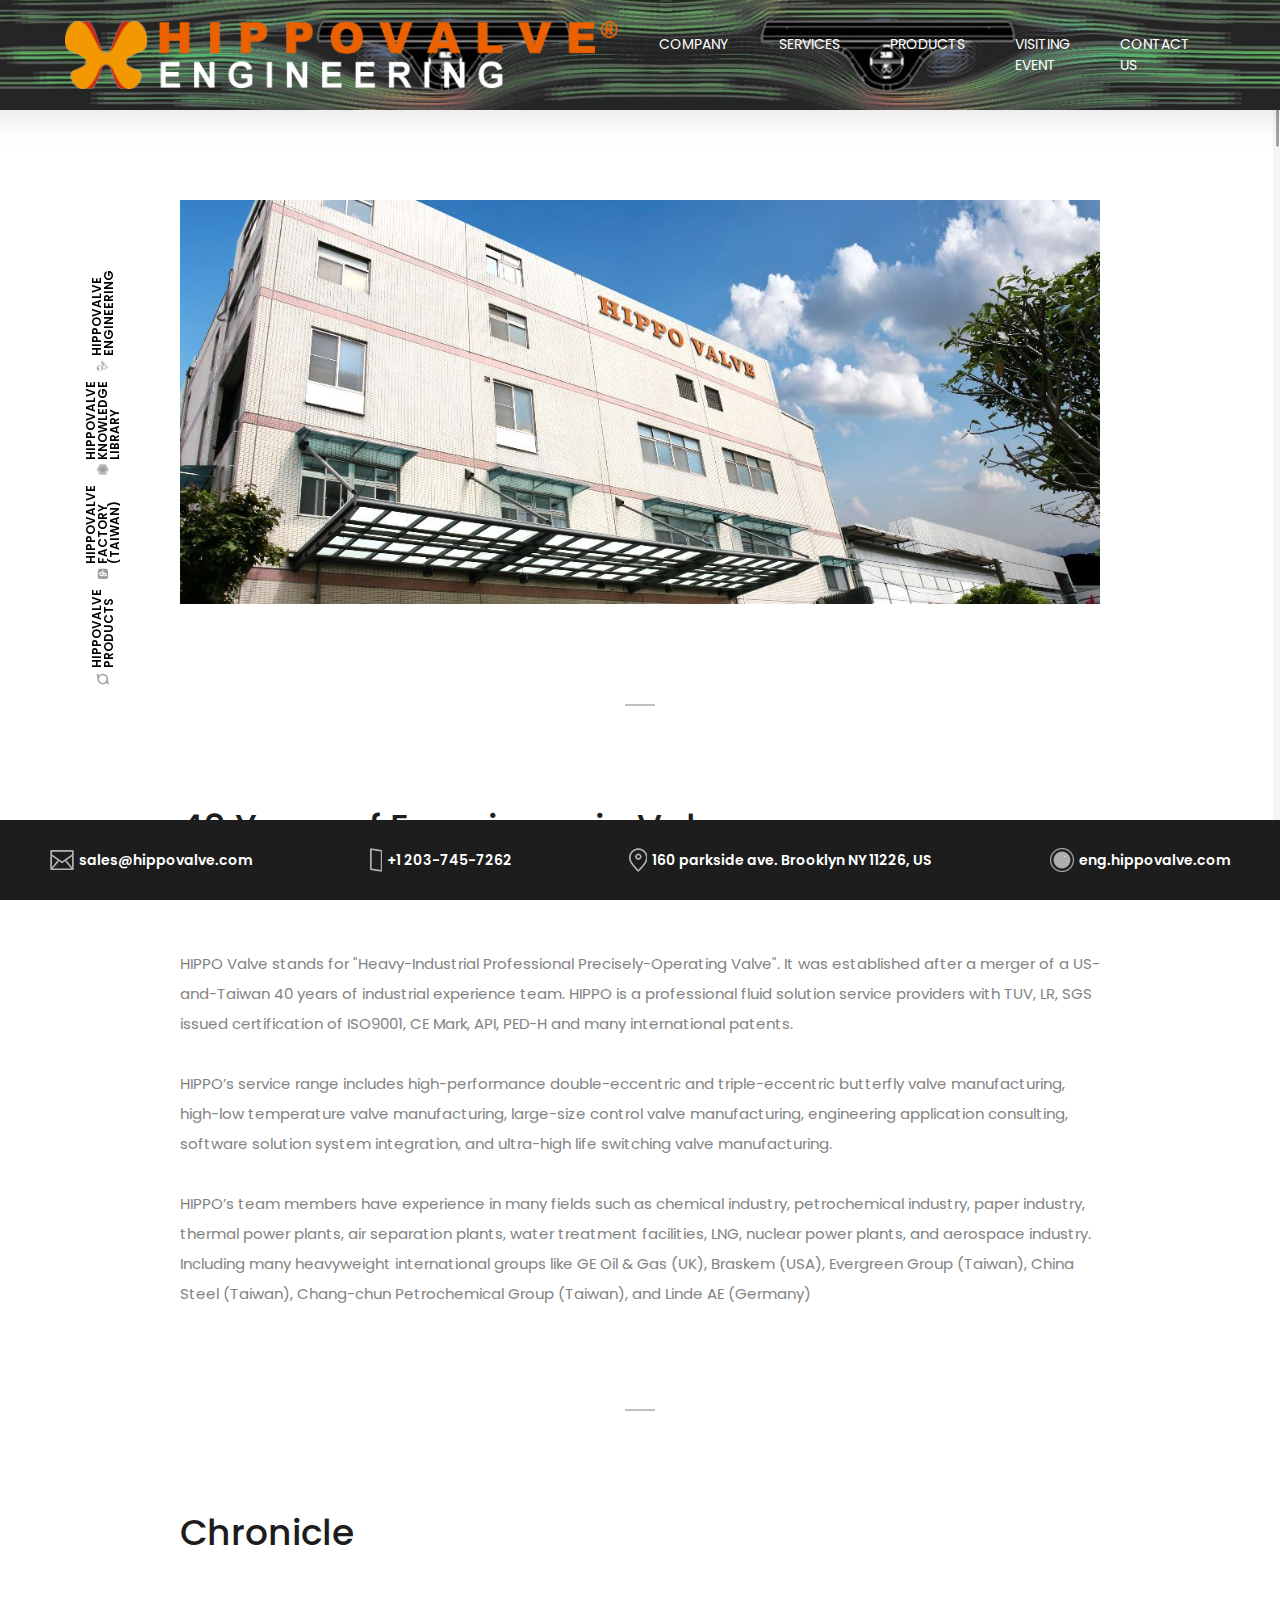
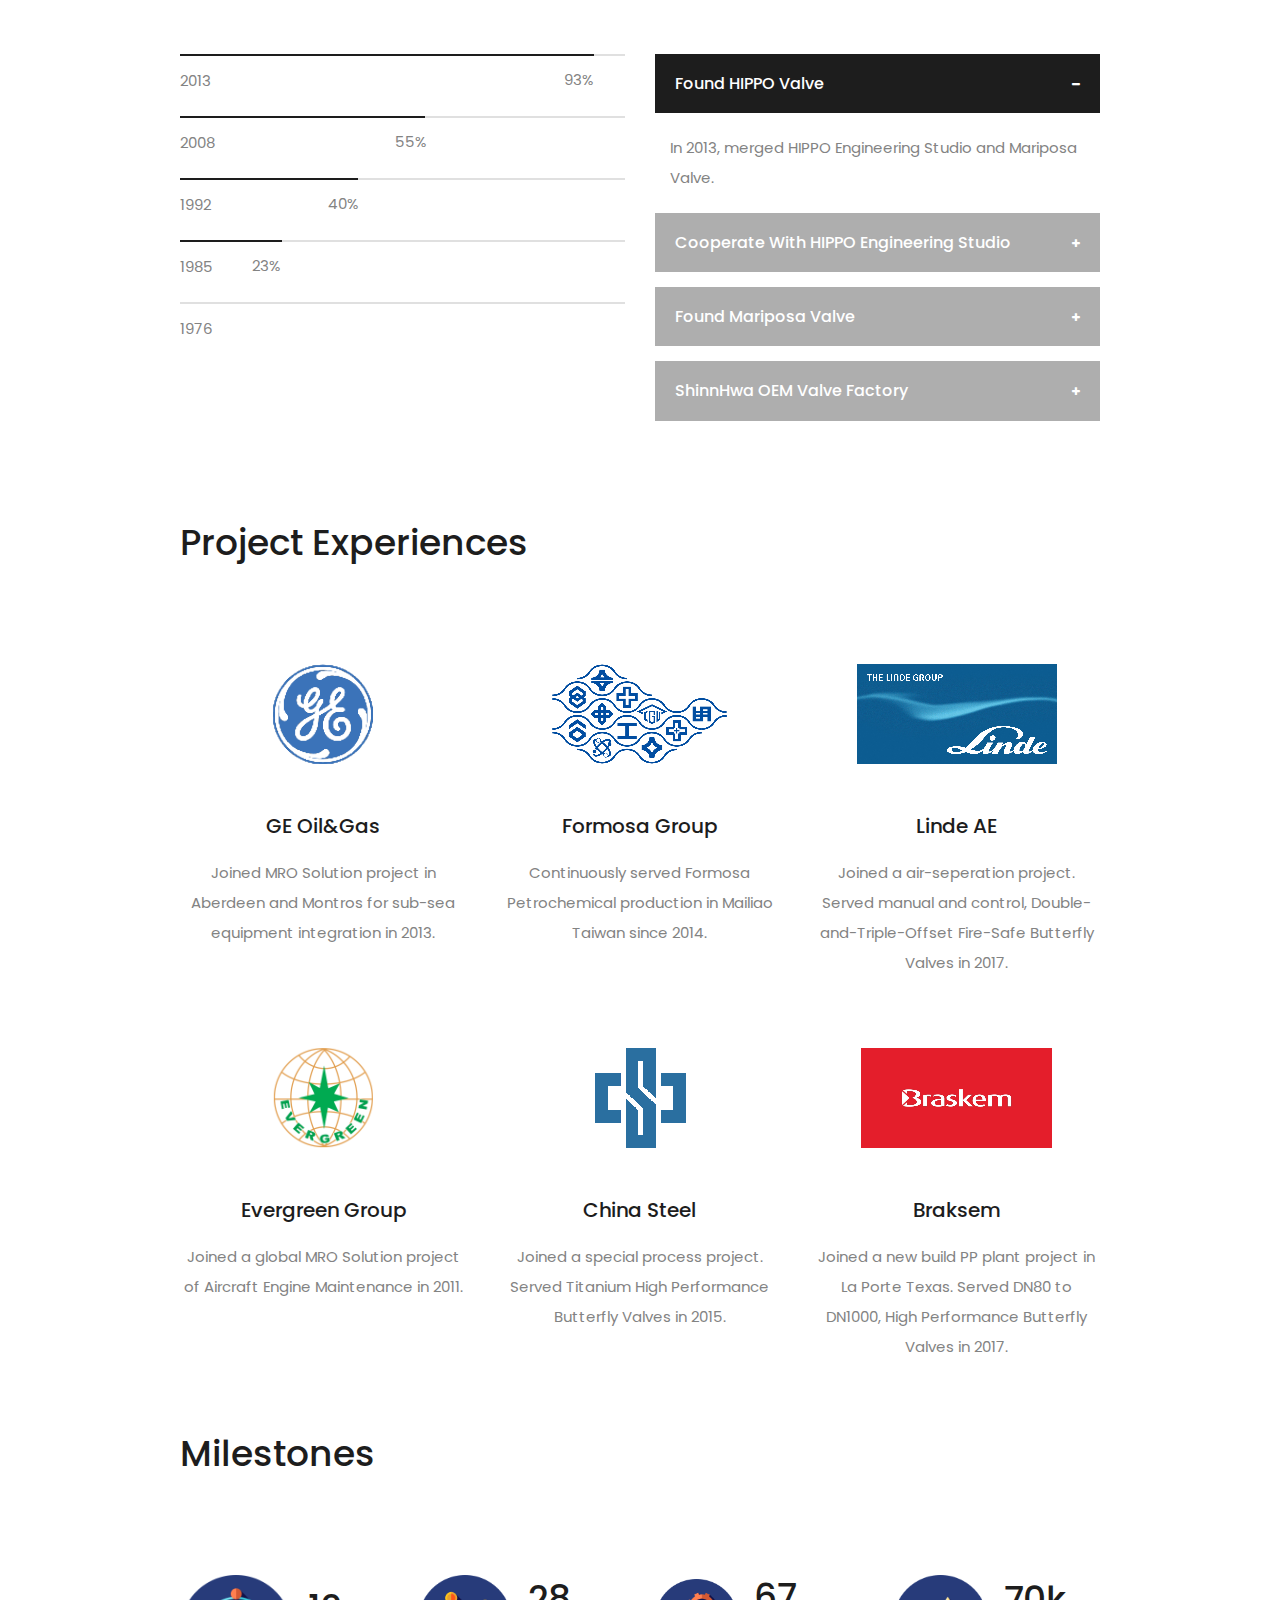
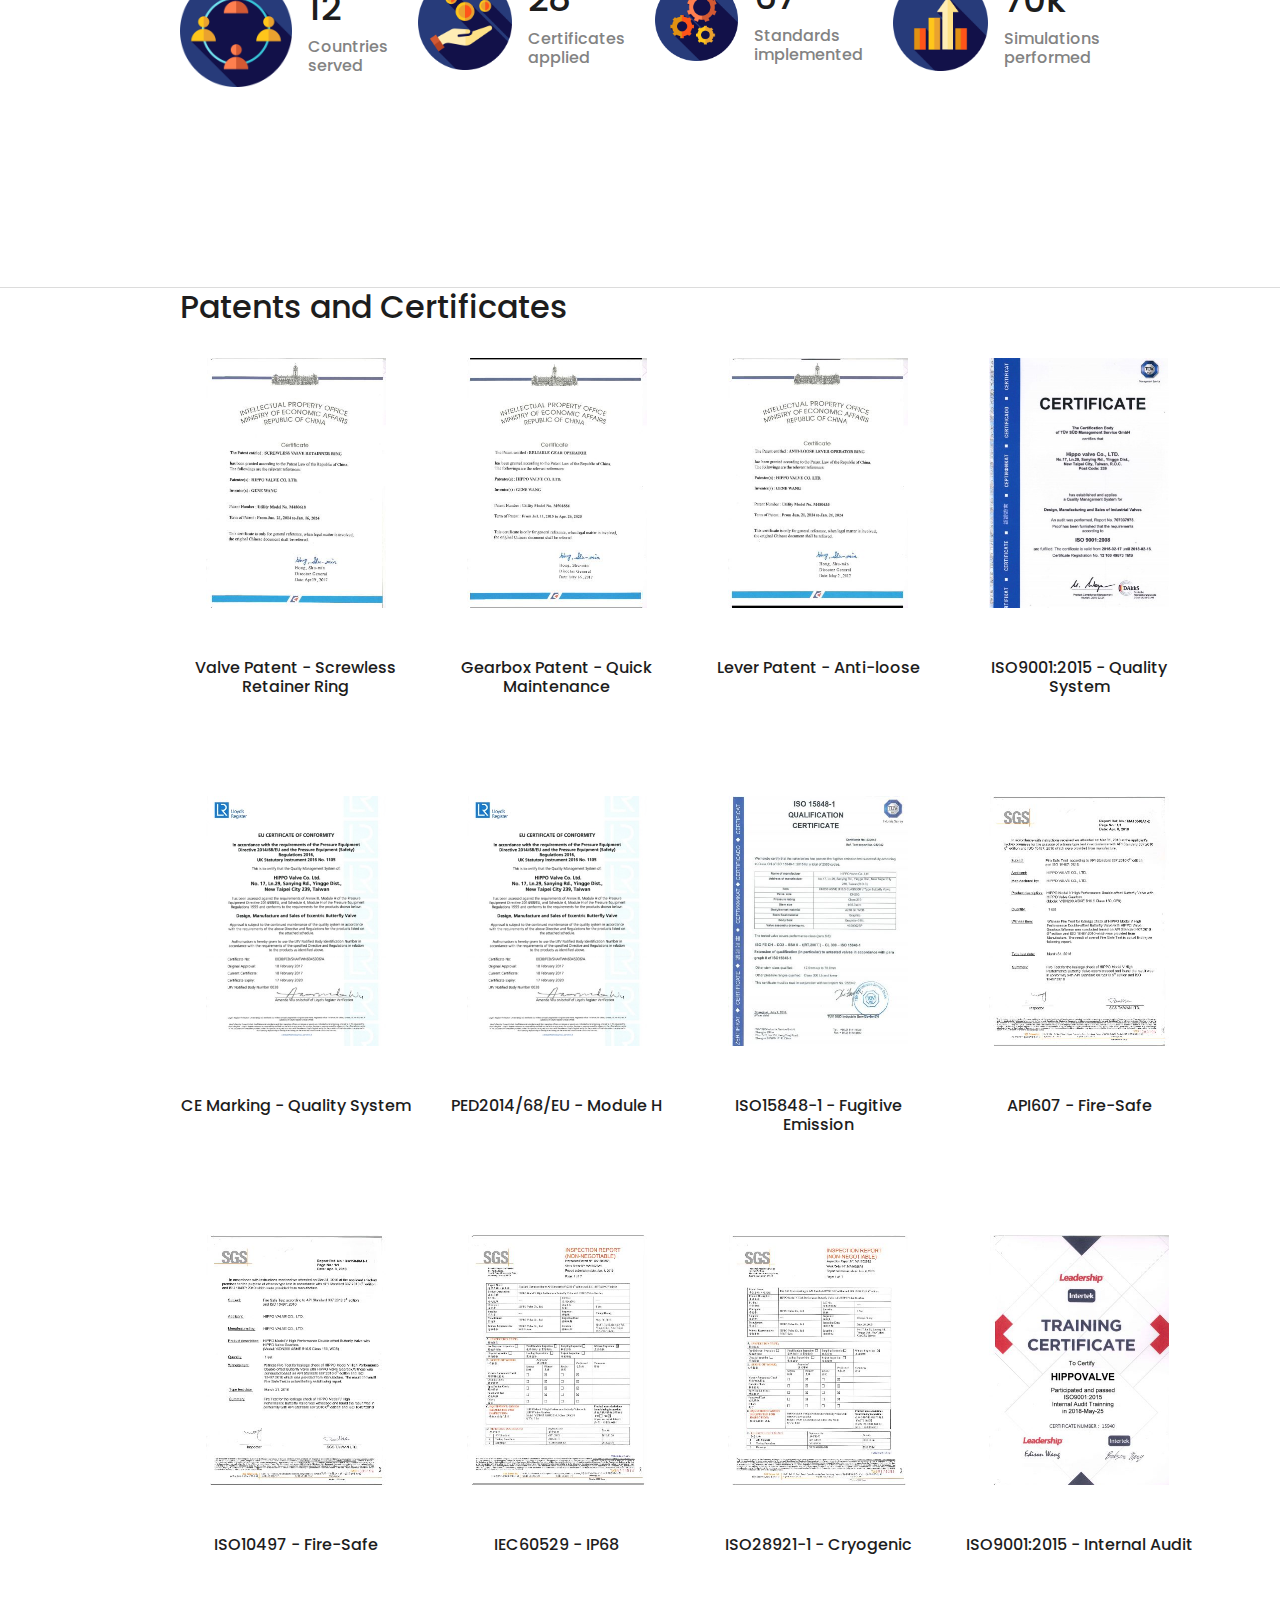
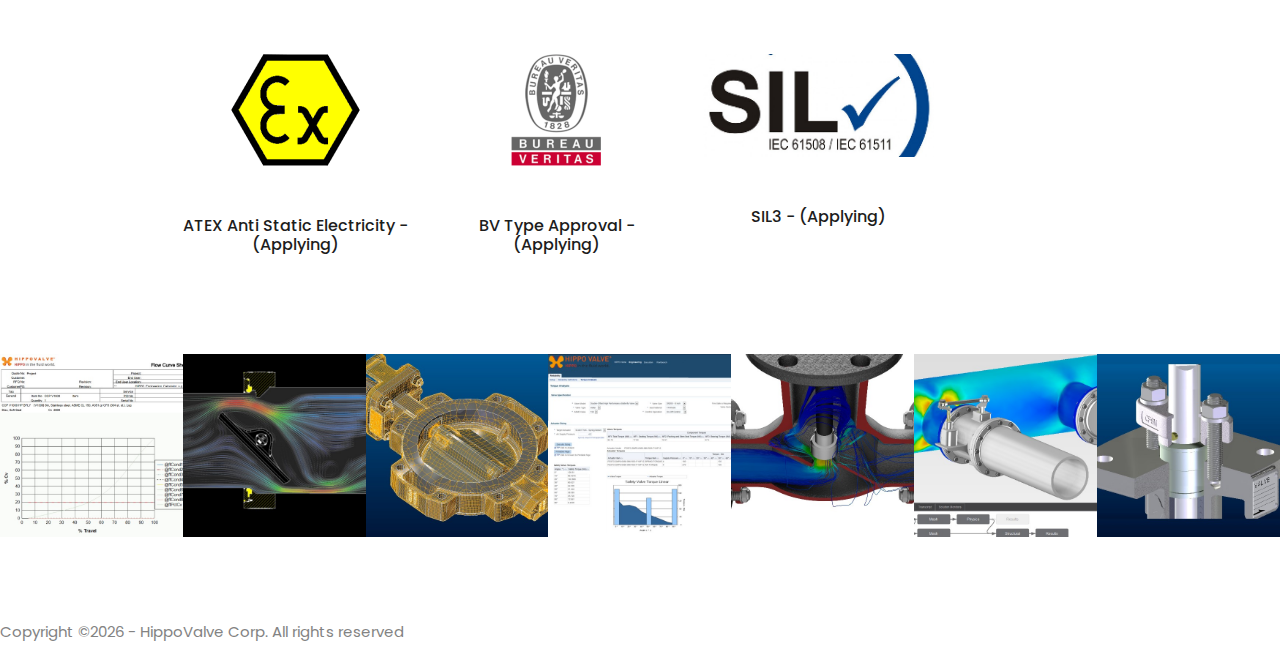
==== commit f9c88879: "5" ====
--- a/about-me.html
+++ b/about-me.html
@@ -131,14 +131,18 @@
     <section class="about-me-area mt-100 section_padding_100">
         <div class="container">
             <div class="row justify-content-center">
+
                 <div class="col-10">
                     <div class="about-me-thumb">
                         <img src="img/bg-img/about-me.jpg" alt="">
                     </div>
                 </div>
-                <div class="col-10">
+
+               <div class="col-10">
                     <div class="about-content mt-100 mb-100 text-center">
                         <span></span>
+                    </div>
+                    <div class="elements-title">
                         <h2>40 Years of Experience in Valves</h2>
                         <p>
 HIPPO Valve stands for "Heavy-Industrial Professional Precisely-Operating Valve". It was established after a merger of a US-and-Taiwan 40 years of industrial experience team. HIPPO is a professional fluid solution service providers with TUV, LR, SGS issued certification of ISO9001, CE Mark, API, PED-H and many international patents.<BR>
@@ -148,11 +152,11 @@
 HIPPO&#8217;s team members have experience in many fields such as chemical industry, petrochemical industry, paper industry, thermal power plants, air separation plants, water treatment facilities, LNG, nuclear power plants, and aerospace industry. Including many heavyweight international groups like GE Oil & Gas (UK), Braskem (USA), Evergreen Group (Taiwan), China Steel (Taiwan), Chang-chun Petrochemical Group (Taiwan), and Linde AE (Germany)<BR>
                         </p>
                     </div>
-                </div>
-            </div>
-        </div>
-        <div class="container">
-            <div class="row justify-content-center">
+                    <div class="about-content mt-100 mb-100 text-center">
+                        <span></span>
+                    </div>
+                </div>
+
                 <!-- ========== Progress Bars & Accordions ========== -->
                 <div class="col-10">
                     <div class="elements-title">
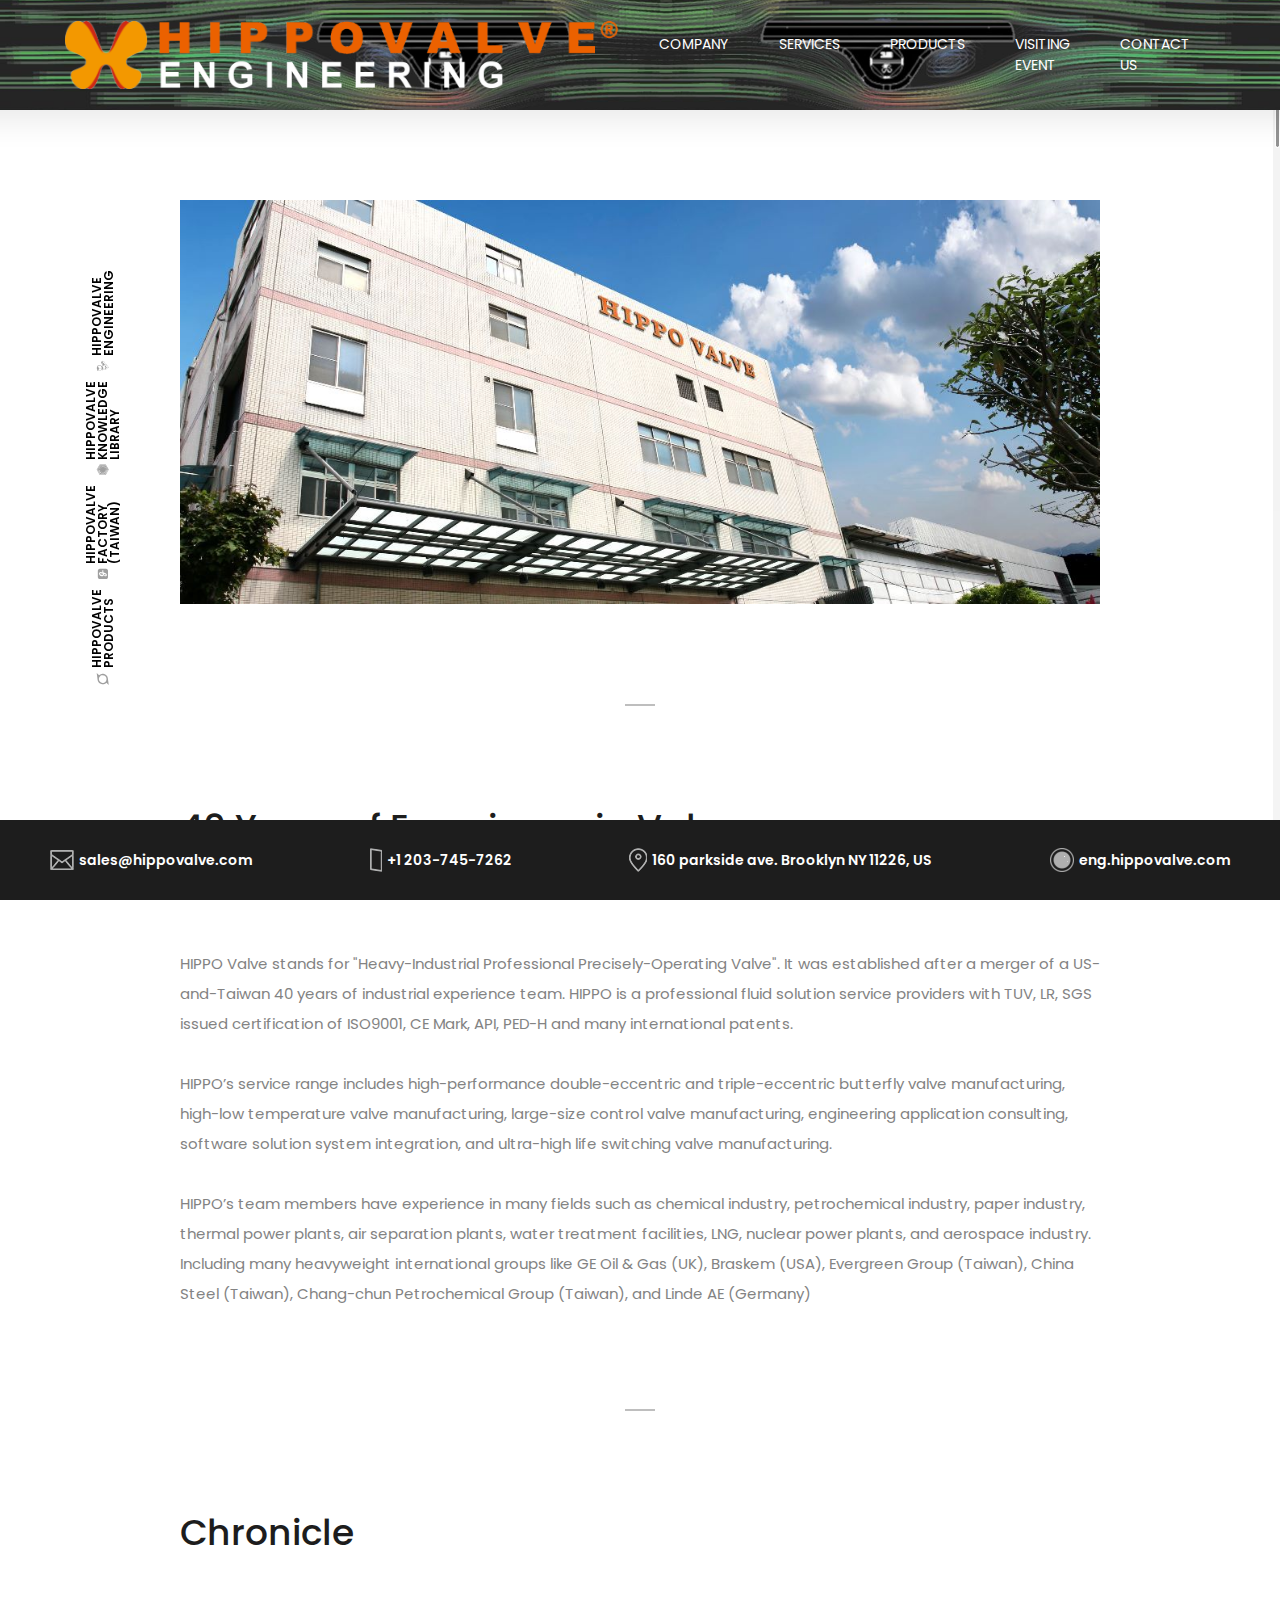
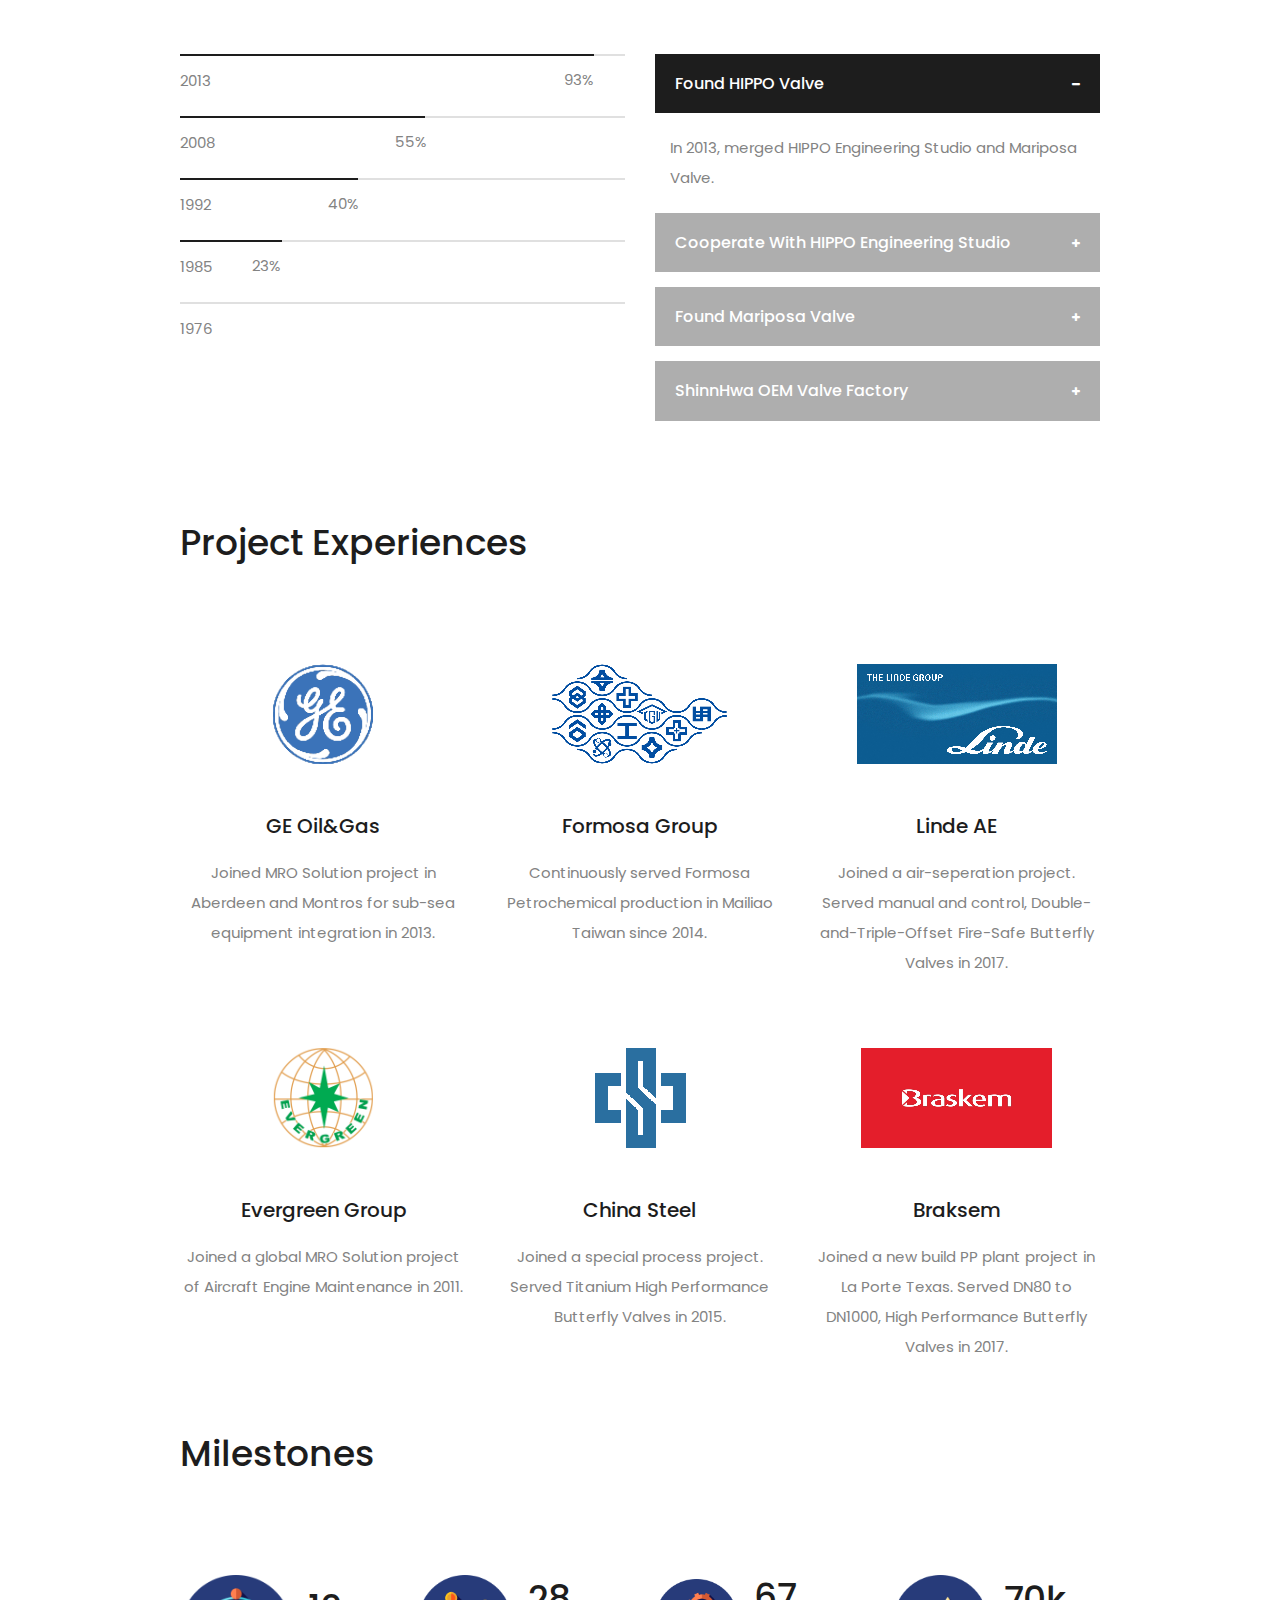
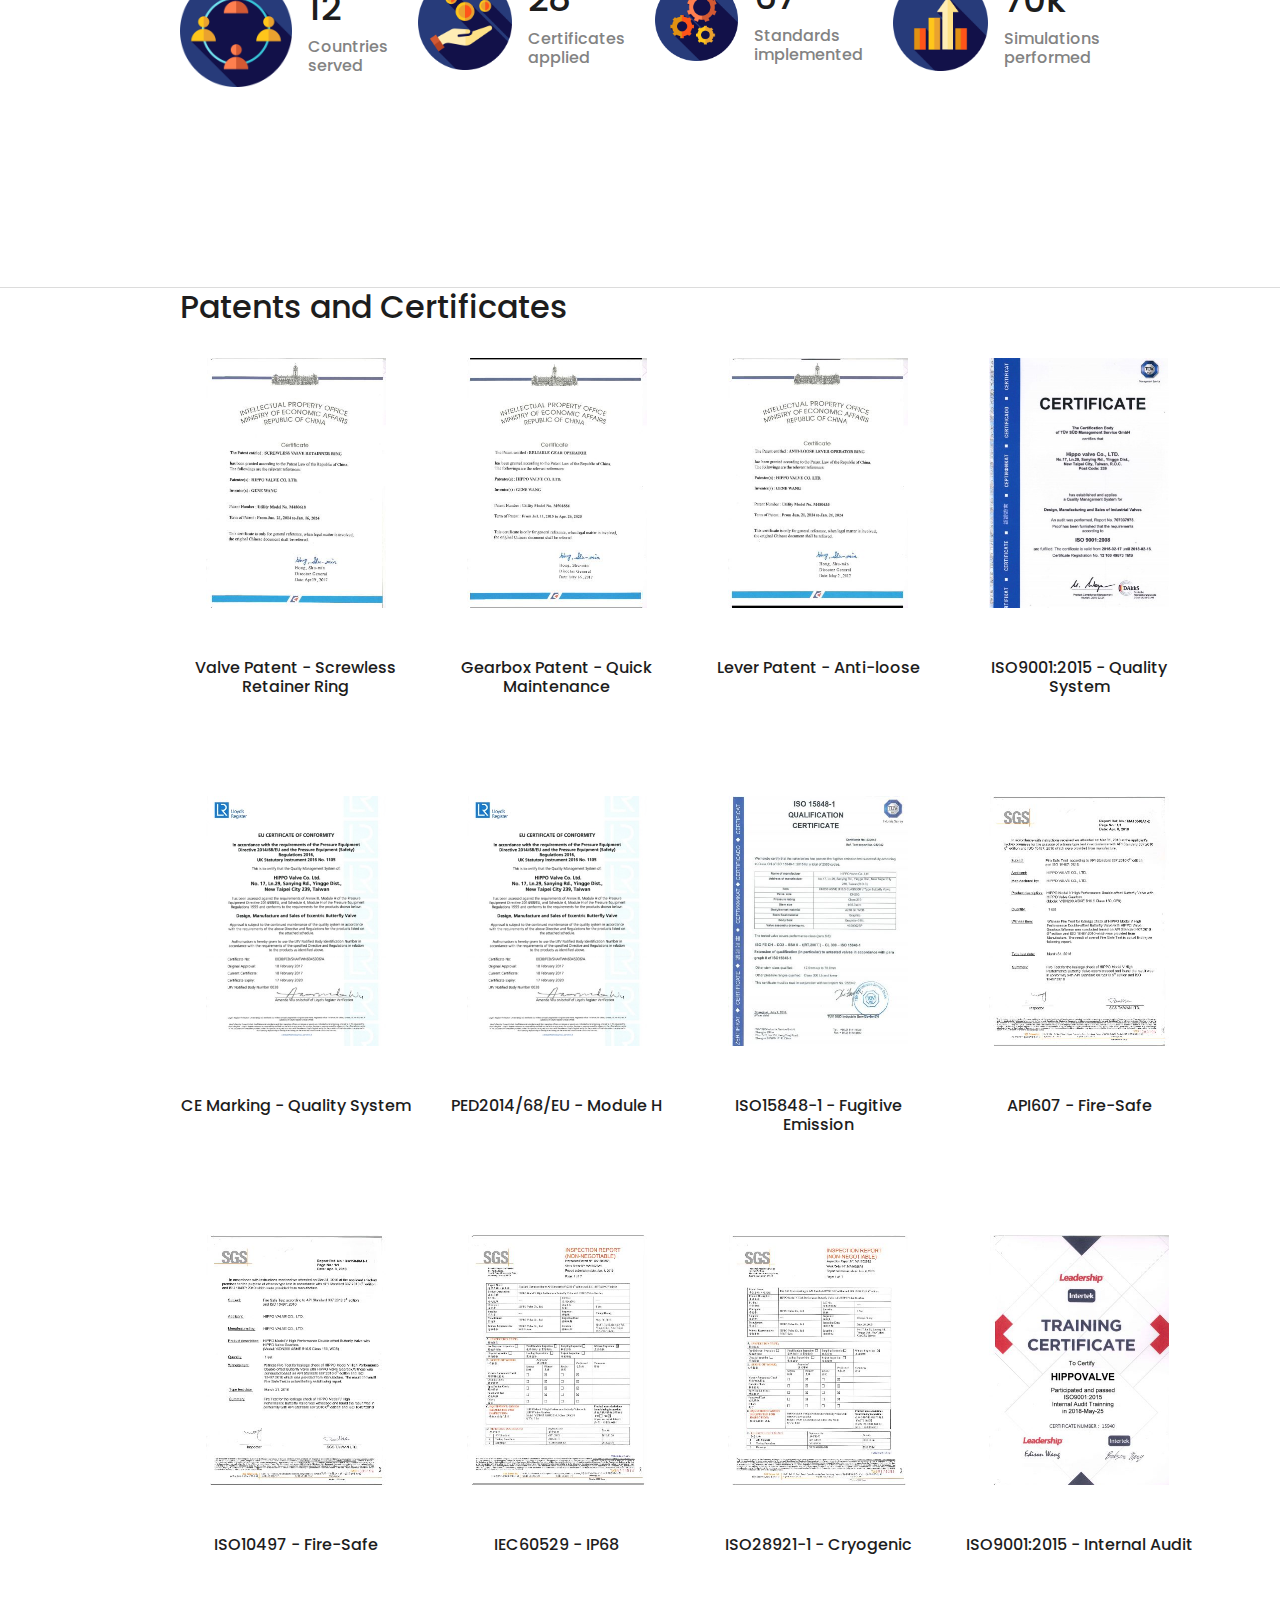
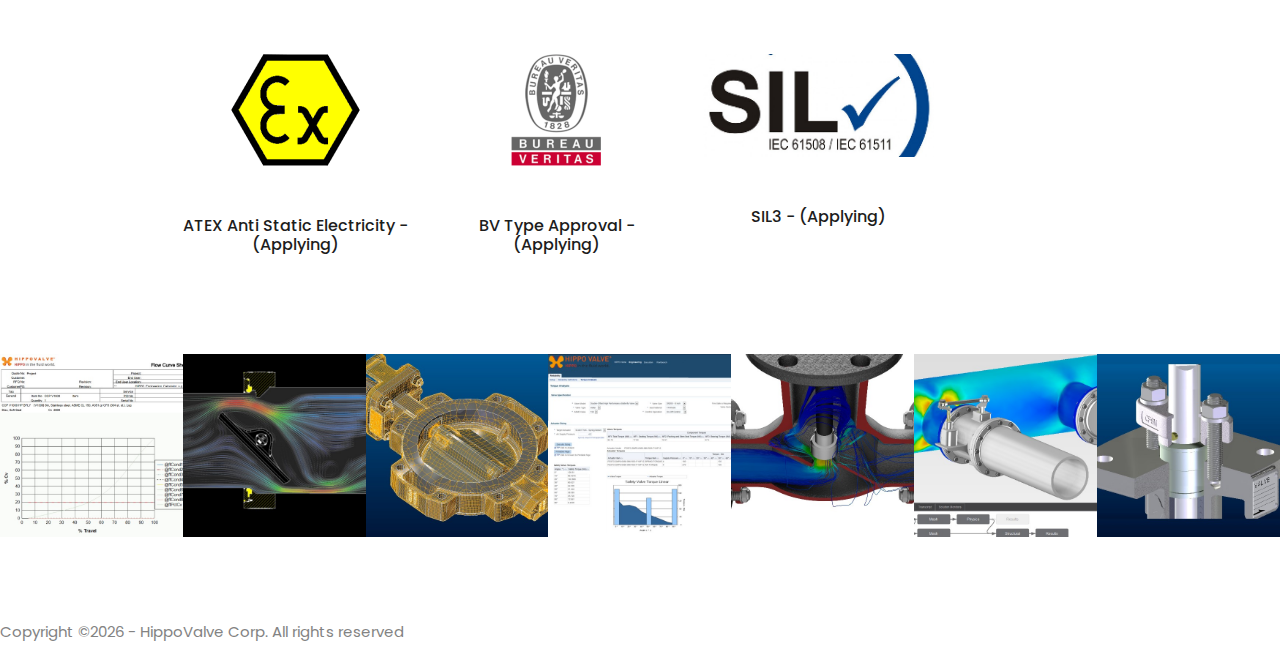
==== commit 6cbfcac3: "6" ====
--- a/about-me.html
+++ b/about-me.html
@@ -81,7 +81,7 @@
                                         <a class="nav-link" href="service.html">Services</a>
                                     </li>
                                     <li class="nav-item">
-                                        <a class="nav-link" href="http://us.hippovalve.com/">Products</a>
+                                        <a class="nav-link" href="#" data-toggle="modal" data-target=".contact-modal-lg">Products</a>
                                     </li>
                                     <li class="nav-item">
                                         <a class="nav-link" href="blog.html">Visiting Event</a>
@@ -595,6 +595,39 @@
     </footer>
     <!-- Footer Area End -->
 
+    <!-- ***** Contact Area Start ***** -->
+    <div class="contact-popup-form" id="contact-modal-lg">
+        <div class="modal fade contact-modal-lg" tabindex="-1" role="dialog" aria-labelledby="contact-modal-lg" aria-hidden="true">
+            <div class="modal-dialog modal-lg modal-dialog-centered">
+                <div class="modal-content">
+                    <div class="container-fluid">
+                        <div class="row">
+                            <div class="col-12">
+                                <div class="contact-heading-text text-center mb-30">
+                                    <span></span>
+                                    <h2>Browse HIPPO's VALVES</h2>
+                                </div>
+                            </div>
+                        </div>
+                    </div>
+                    <!-- Contact Form Area -->
+                    <div class="contact-form-area">
+                        <div class="container-fluid">
+                            <form action="#" method="post">
+                                    <p> This will redirect your browsing from HIPPOVALVE Engineering Division's page to HIPOVALVE Hardware Division's page.
+                                    <div class="col-12 text-center">
+                                        <a href="http://us.hippovalve.com" class="btn studio-btn"><img src="img/core-img/logo-icon.png" alt=""> Move</a>
+                                    </div>
+                                </div>
+                            </form>
+                        </div>
+                    </div>
+                </div>
+            </div>
+        </div>
+    </div>
+    <!-- ***** Contact Area End ***** -->
+    
     <!-- Link back to Colorlib can't be removed. Template is licensed under CC BY 3.0. -->
 <p>Copyright &copy;<script>document.write(new Date().getFullYear());</script> - HippoValve Corp. All rights reserved</p>
 <!--<p>Copyright &copy;<script>document.write(new Date().getFullYear());</script> All rights reserved | This template is made with <i class="fa fa-heart-o" aria-hidden="true"></i> by <a href="https://colorlib.com" target="_blank">Colorlib</a></p>-->
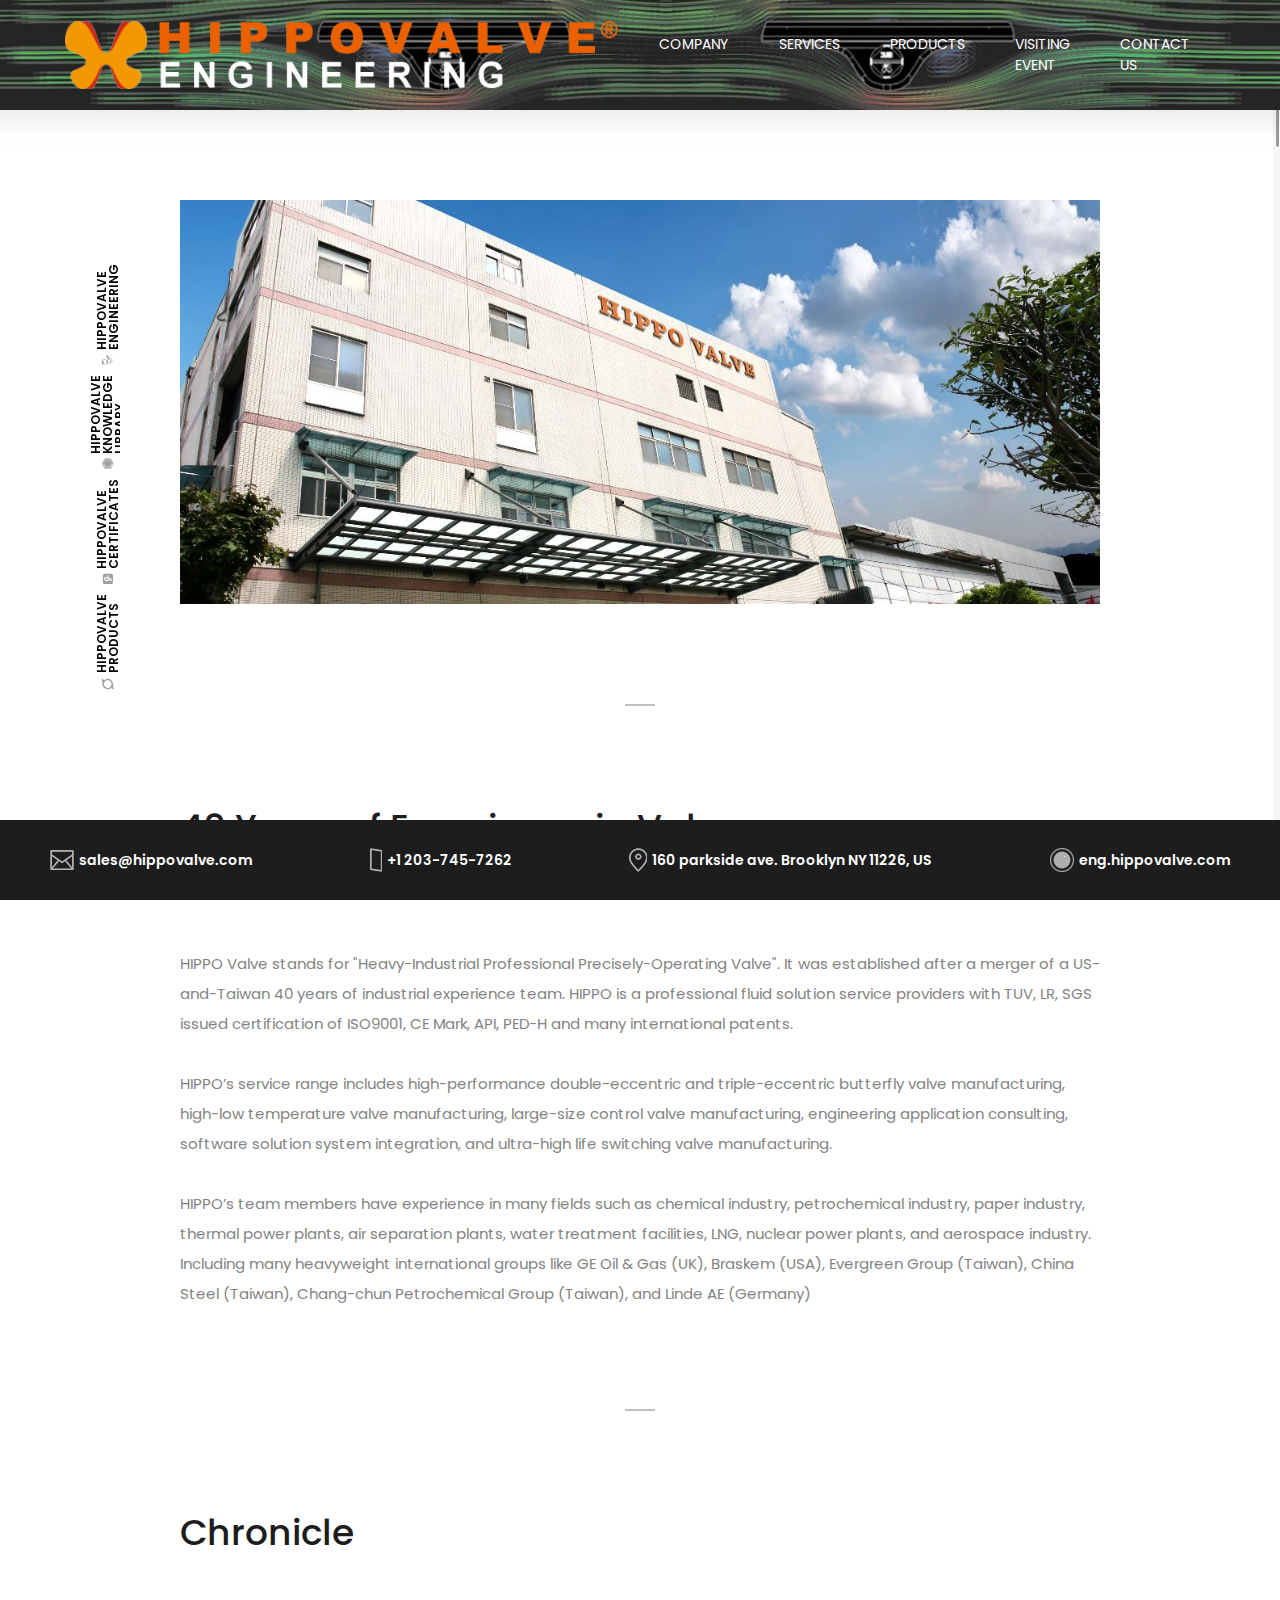
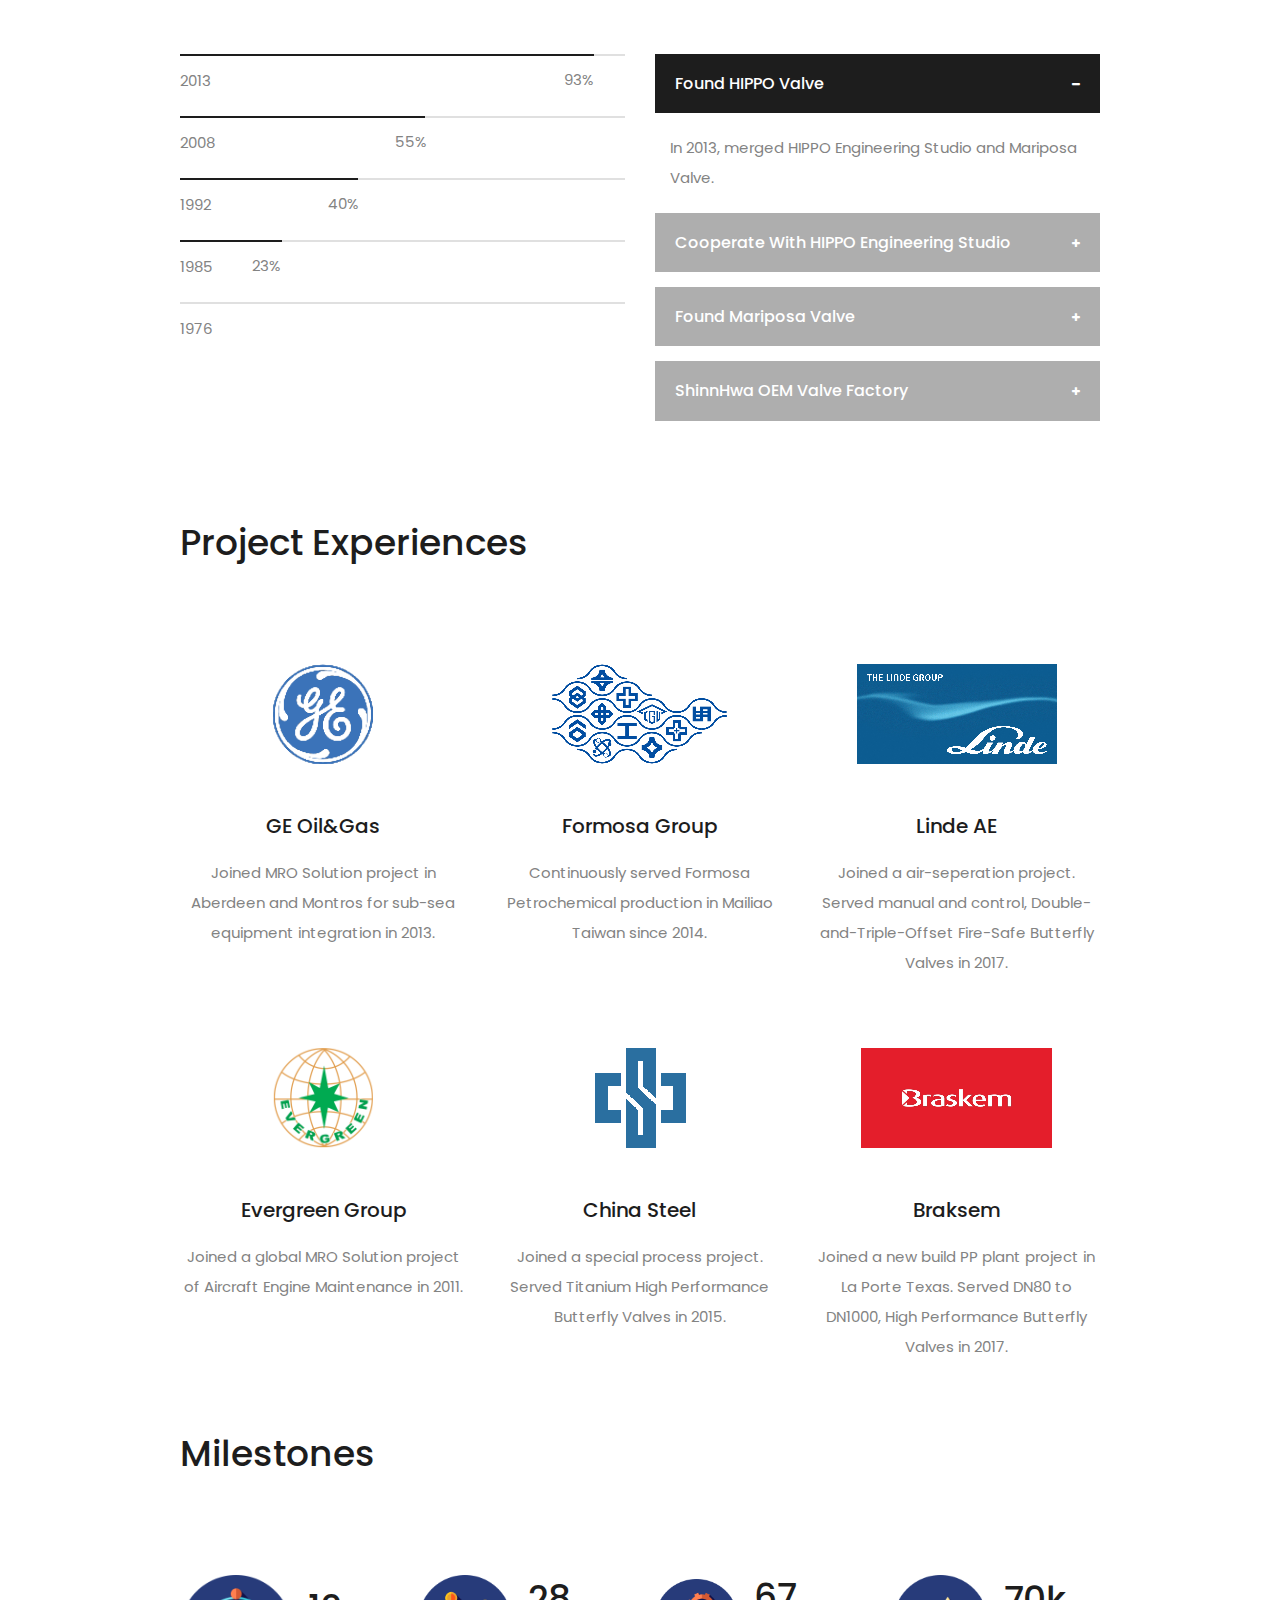
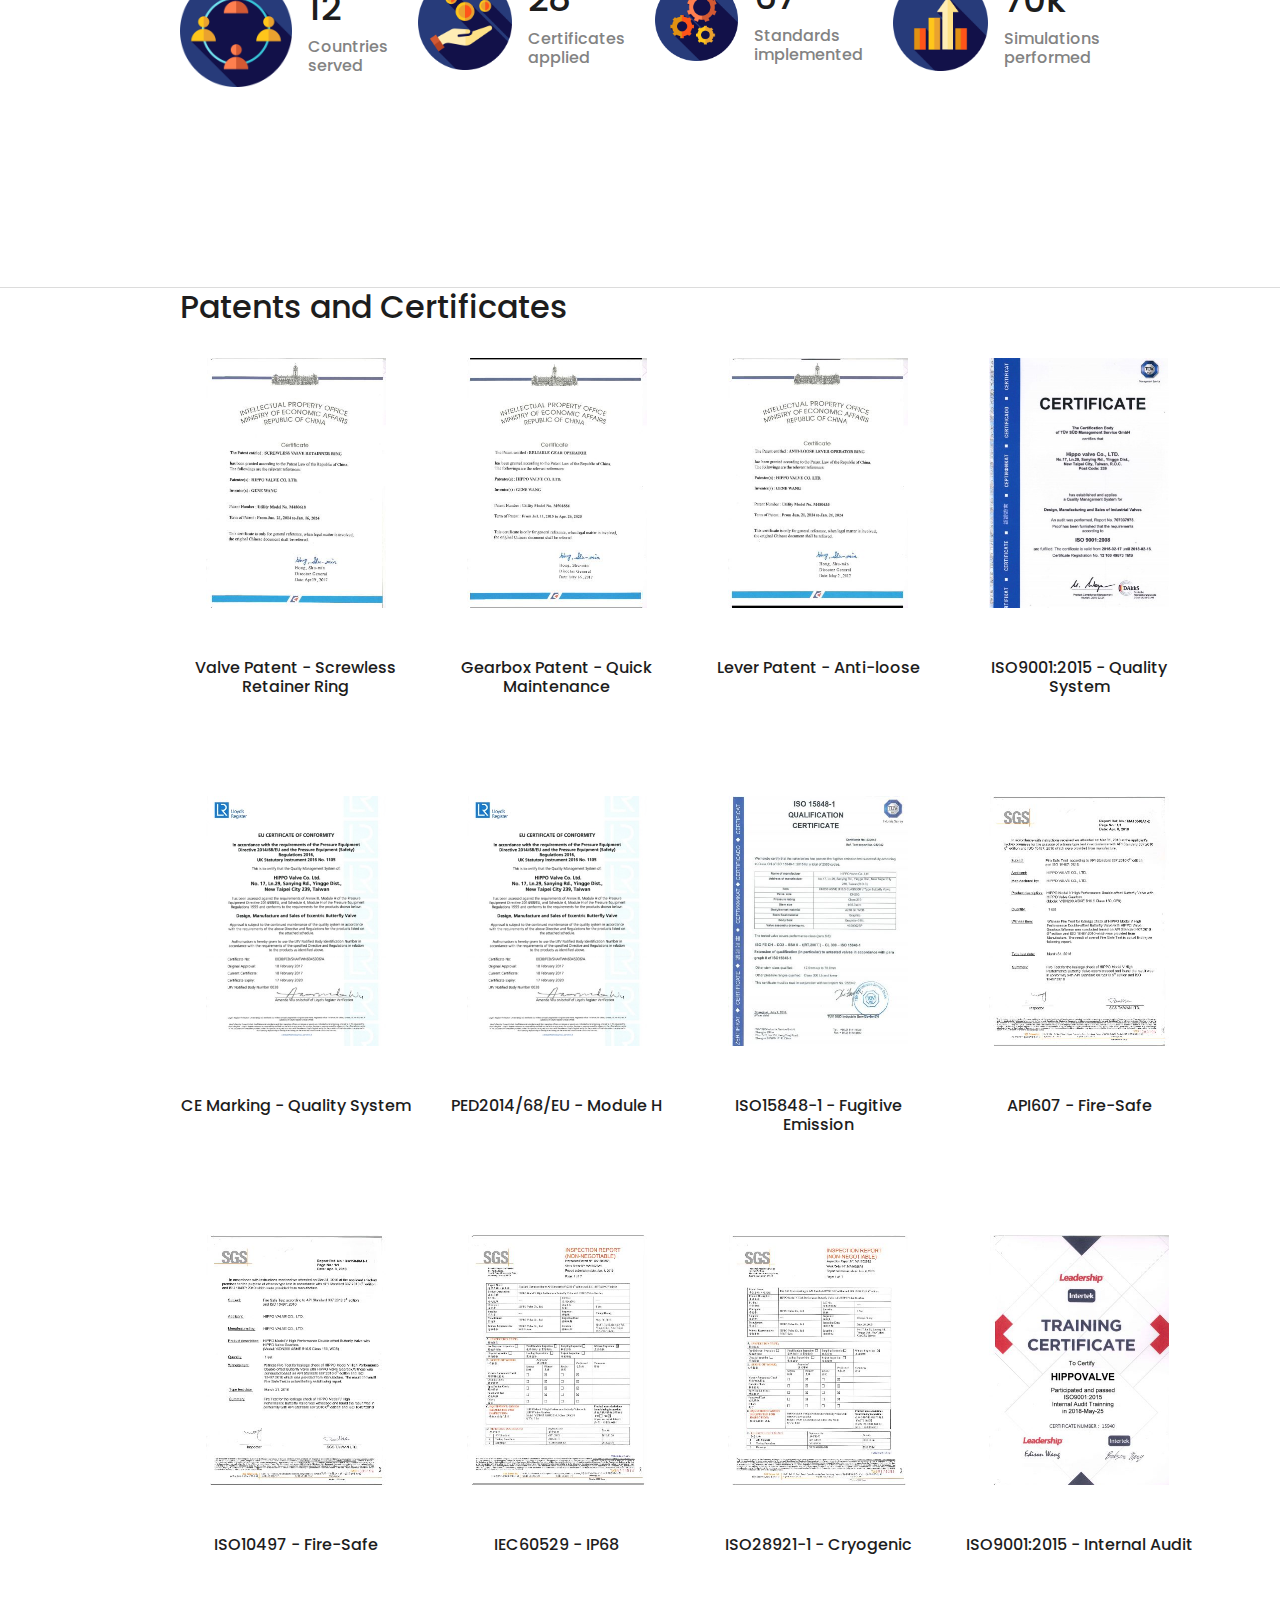
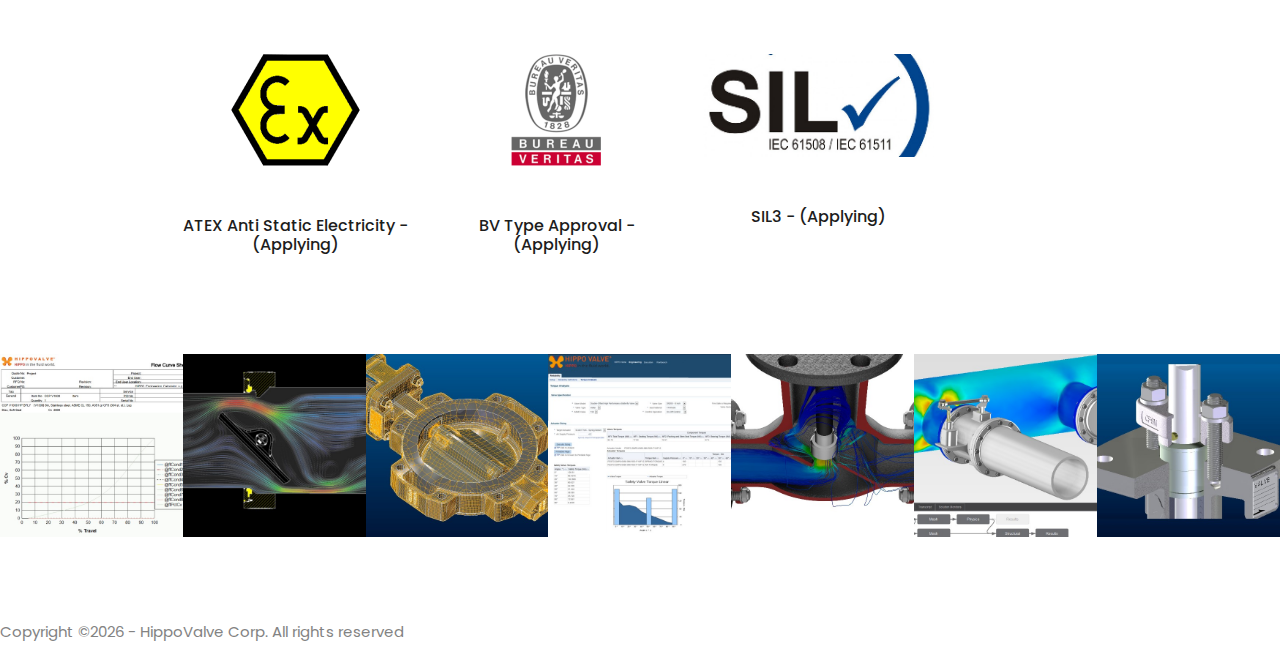
==== commit 6040e1a5: "6" ====
--- a/about-me.html
+++ b/about-me.html
@@ -120,7 +120,7 @@
         <!-- Social Area -->
         <div class="social-info-area">
             <a href="http://us.hippovalve.com/" data-toggle="tooltip" data-placement="right" title="HIPPOVALVE Products"><i class="fa fa-superpowers" aria-hidden="true"></i> <span>HIPPOVALVE Products</span></a>
-            <a href="http://tw.hippovalve.com/" data-toggle="tooltip" data-placement="right" title="HIPPOVALVE Factory (Taiwan)"><i class="fa fa-glide" aria-hidden="true"></i> <span>HIPPOVALVE Factory (Taiwan)</span></a>
+            <a href="http://eng.hippovalve.com/about-me.html#CERTIFICATE" data-toggle="tooltip" data-placement="right" title="HIPPOVALVE Certificates"><i class="fa fa-glide" aria-hidden="true"></i> <span>HIPPOVALVE Certificates</span></a>
             <a href="http://km.hippovalve.com/" data-toggle="tooltip" data-placement="right" title="HIPPOVALVE Knowledge Library"><i class="fa fa-first-order" aria-hidden="true"></i> <span>HIPPOVALVE Knowledge Library</span></a>
             <a href="http://eng.hippovalve.com/" data-toggle="tooltip" data-placement="right" title="HIPPOVALVE Engineering"><i class="fa fa-linode" aria-hidden="true"></i> <span>HIPPOVALVE Engineering</span></a>
         </div>
@@ -406,6 +406,7 @@
 
 
     <!-- Follow Me Instagram Area Start -->
+      <a name="CERTIFICATE"></a>
     <section class="follow-me-instagram-area clearfix">
         <div class="container">
             <div class="row">
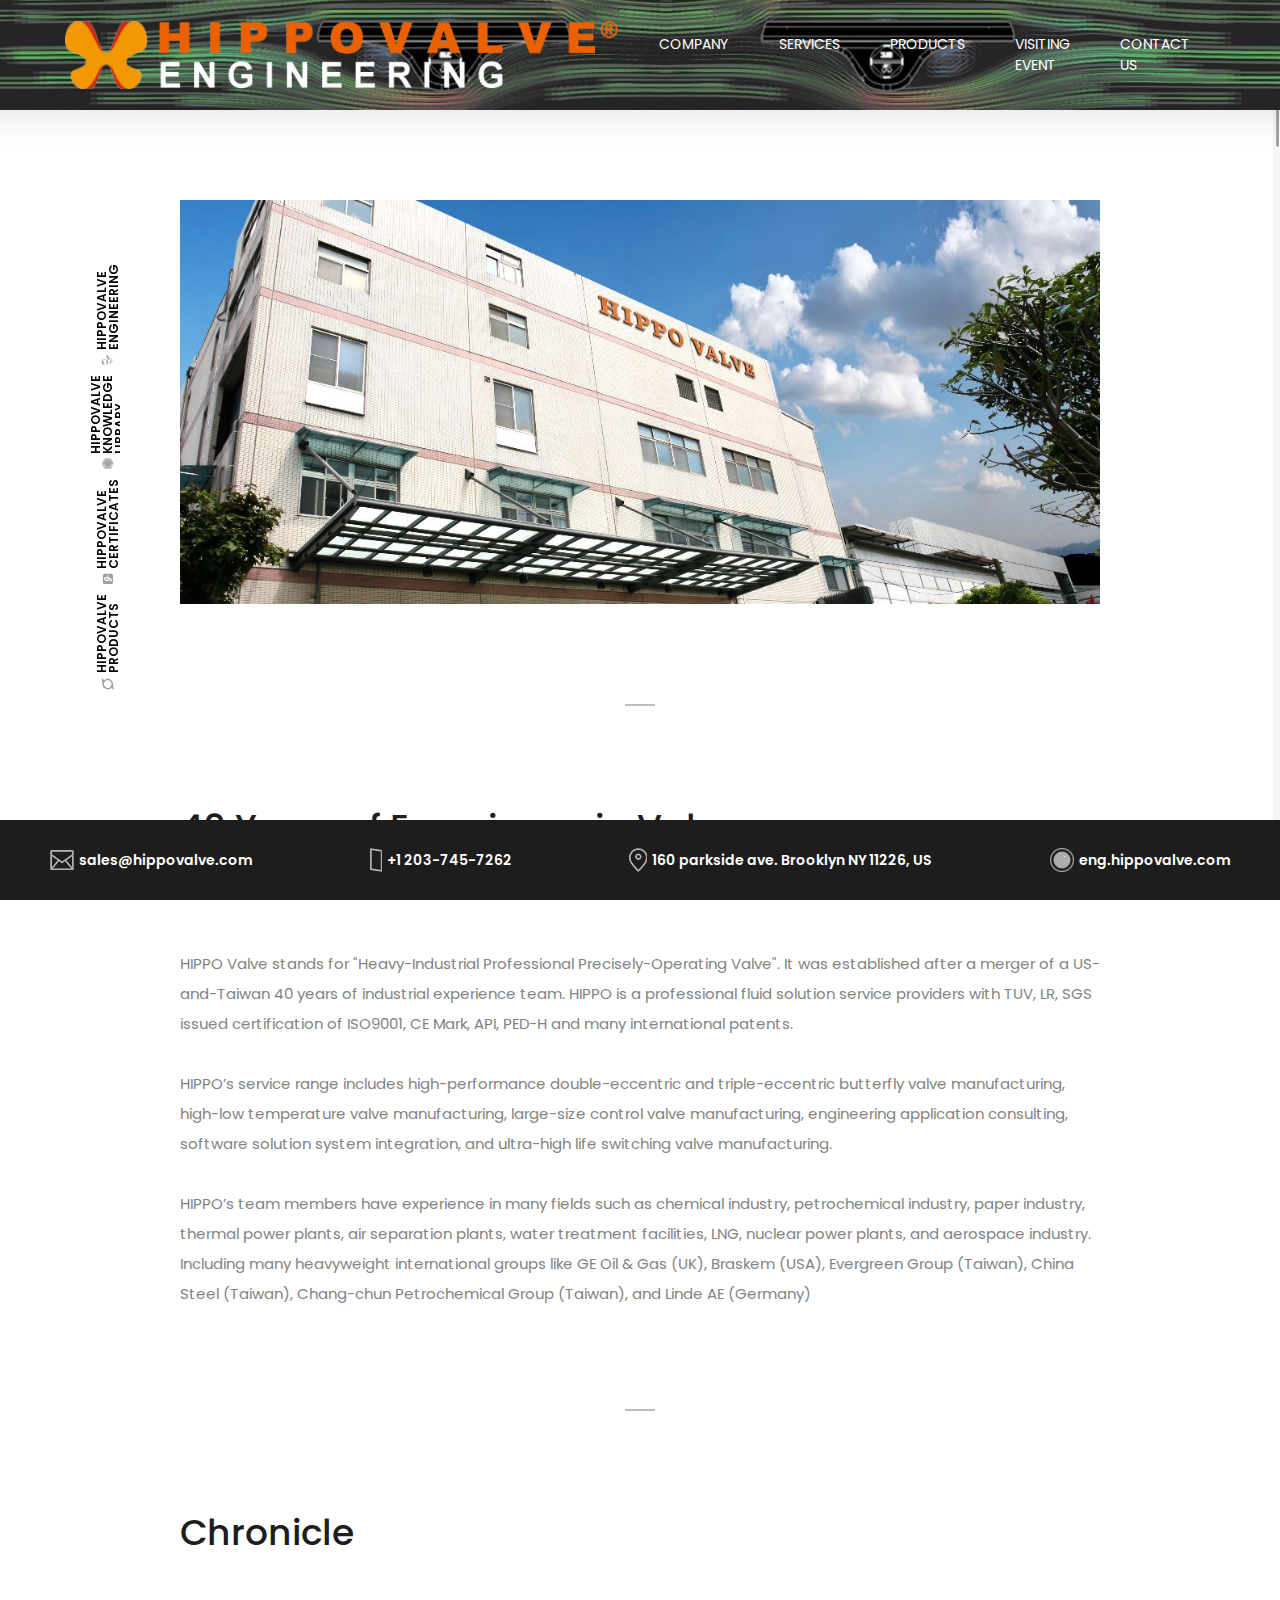
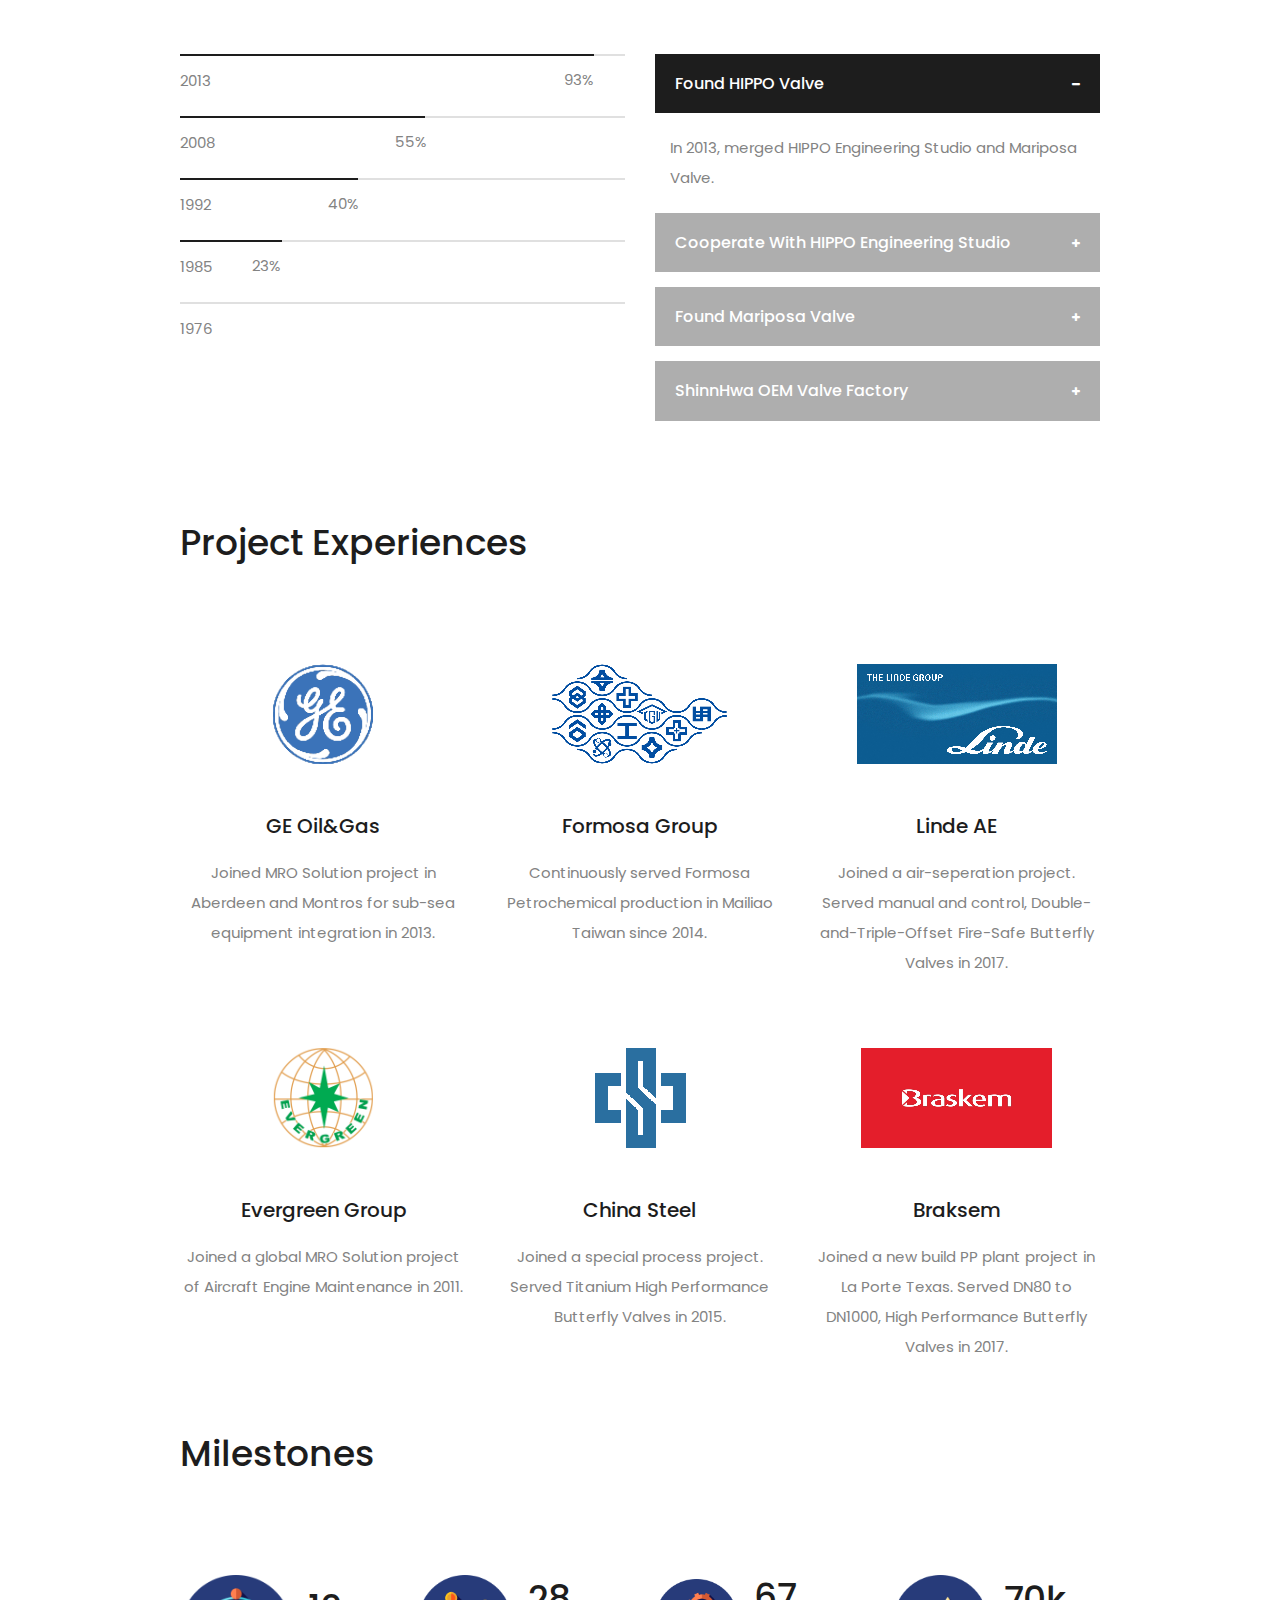
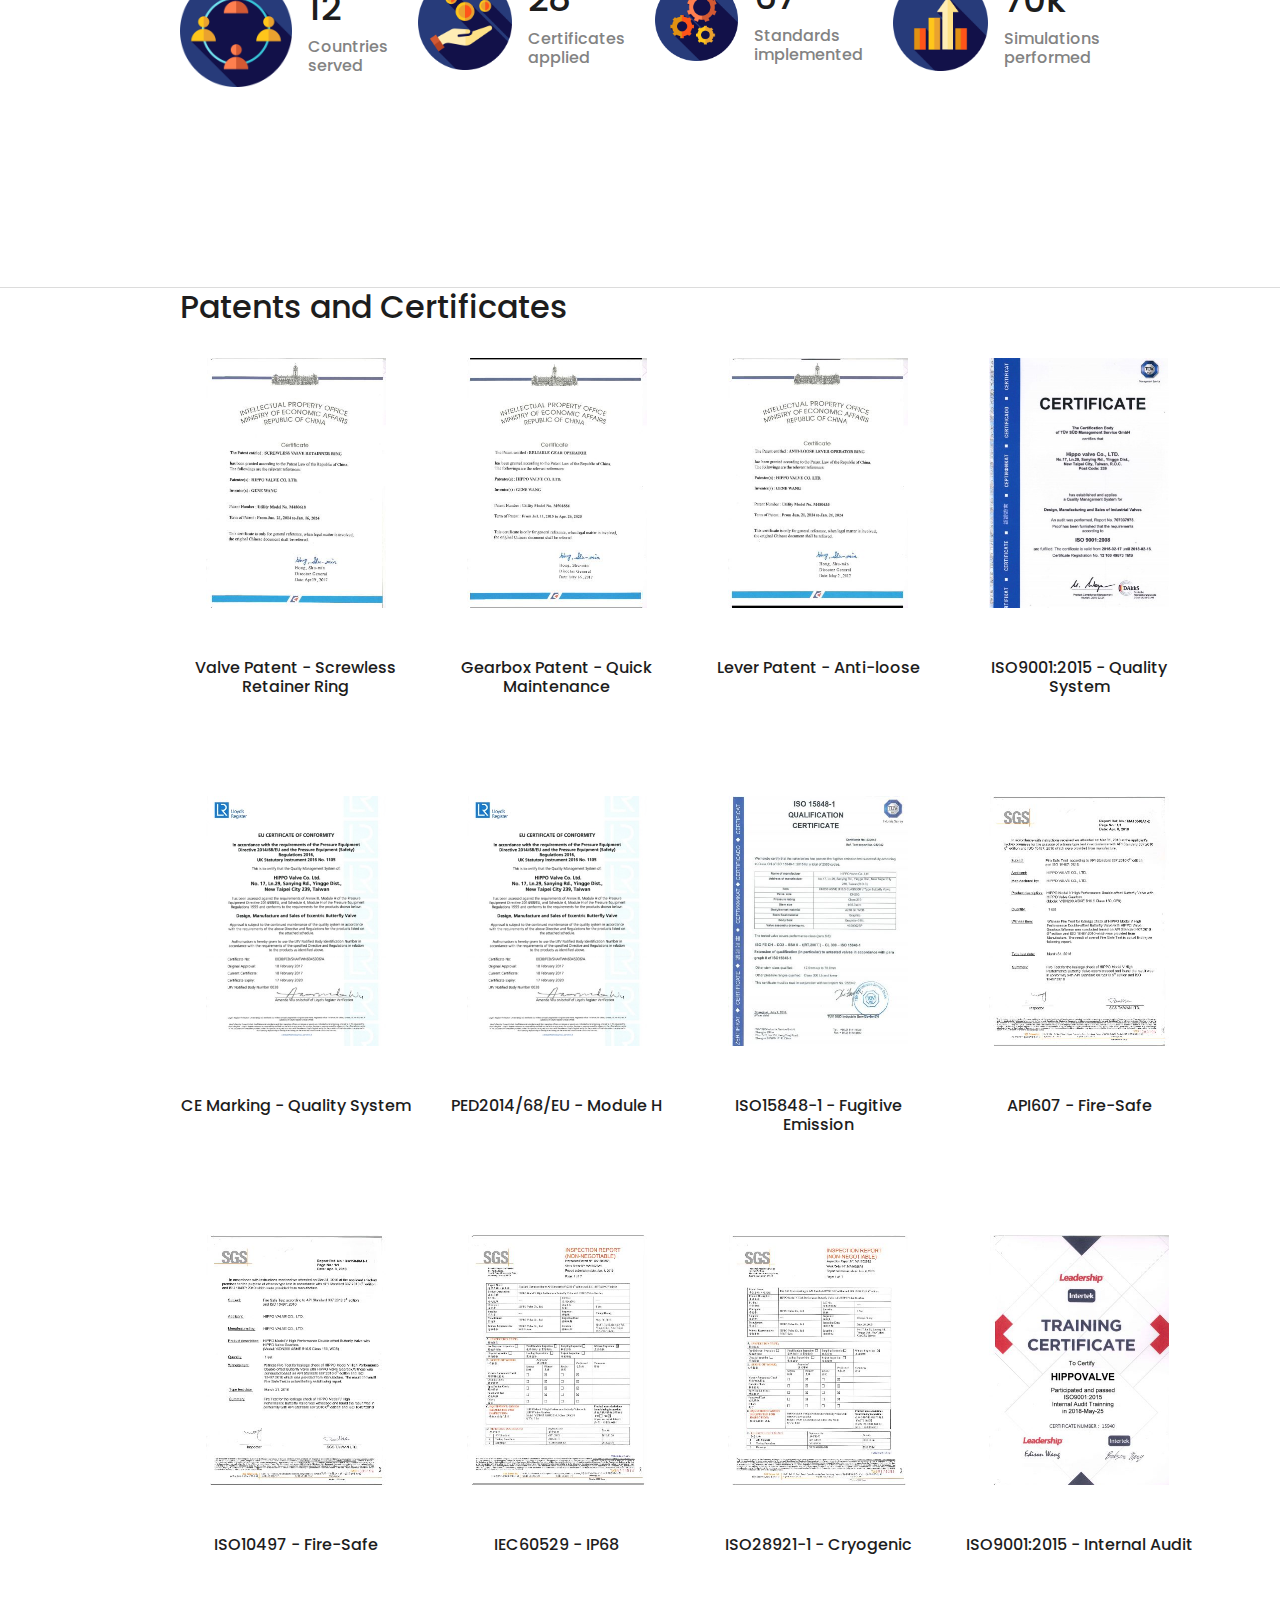
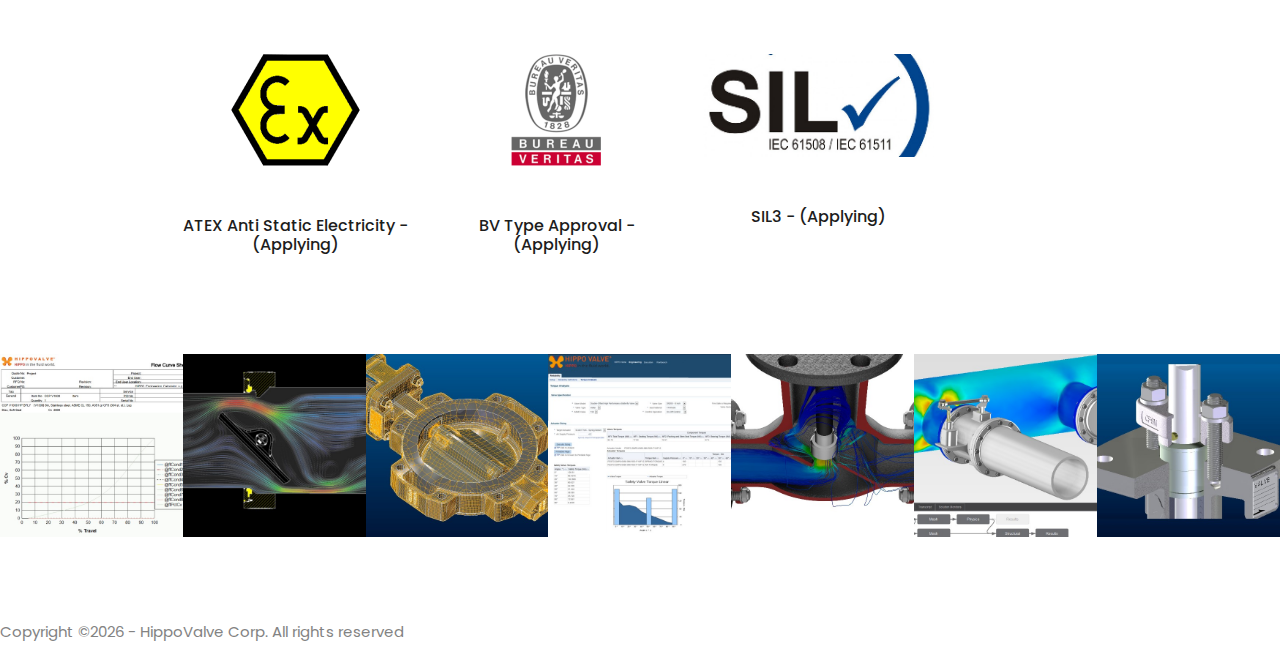
==== commit 11a3e661: "7" ====
--- a/about-me.html
+++ b/about-me.html
@@ -120,7 +120,7 @@
         <!-- Social Area -->
         <div class="social-info-area">
             <a href="http://us.hippovalve.com/" data-toggle="tooltip" data-placement="right" title="HIPPOVALVE Products"><i class="fa fa-superpowers" aria-hidden="true"></i> <span>HIPPOVALVE Products</span></a>
-            <a href="http://eng.hippovalve.com/about-me.html#CERTIFICATE" data-toggle="tooltip" data-placement="right" title="HIPPOVALVE Certificates"><i class="fa fa-glide" aria-hidden="true"></i> <span>HIPPOVALVE Certificates</span></a>
+            <a href="about-me.html#CERTIFICATE" data-toggle="tooltip" data-placement="right" title="HIPPOVALVE Certificates"><i class="fa fa-glide" aria-hidden="true"></i> <span>HIPPOVALVE Certificates</span></a>
             <a href="http://km.hippovalve.com/" data-toggle="tooltip" data-placement="right" title="HIPPOVALVE Knowledge Library"><i class="fa fa-first-order" aria-hidden="true"></i> <span>HIPPOVALVE Knowledge Library</span></a>
             <a href="http://eng.hippovalve.com/" data-toggle="tooltip" data-placement="right" title="HIPPOVALVE Engineering"><i class="fa fa-linode" aria-hidden="true"></i> <span>HIPPOVALVE Engineering</span></a>
         </div>
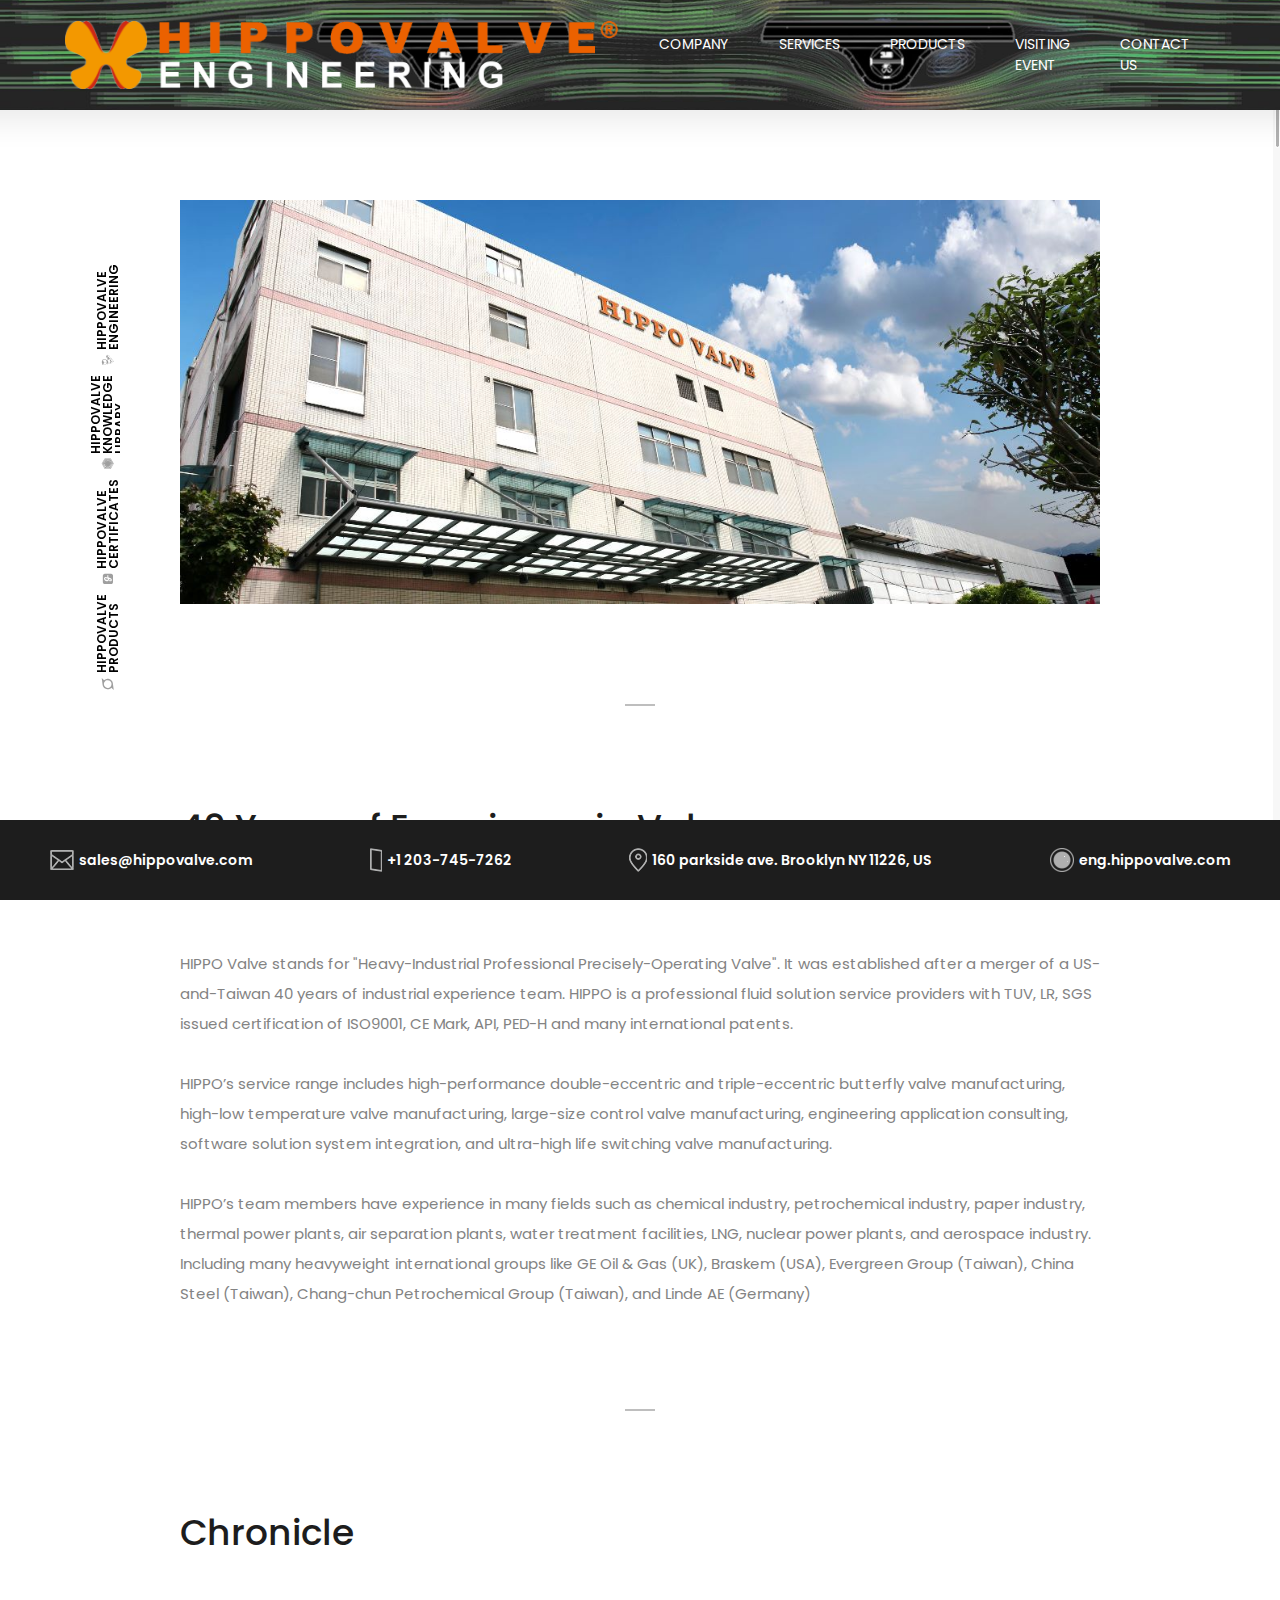
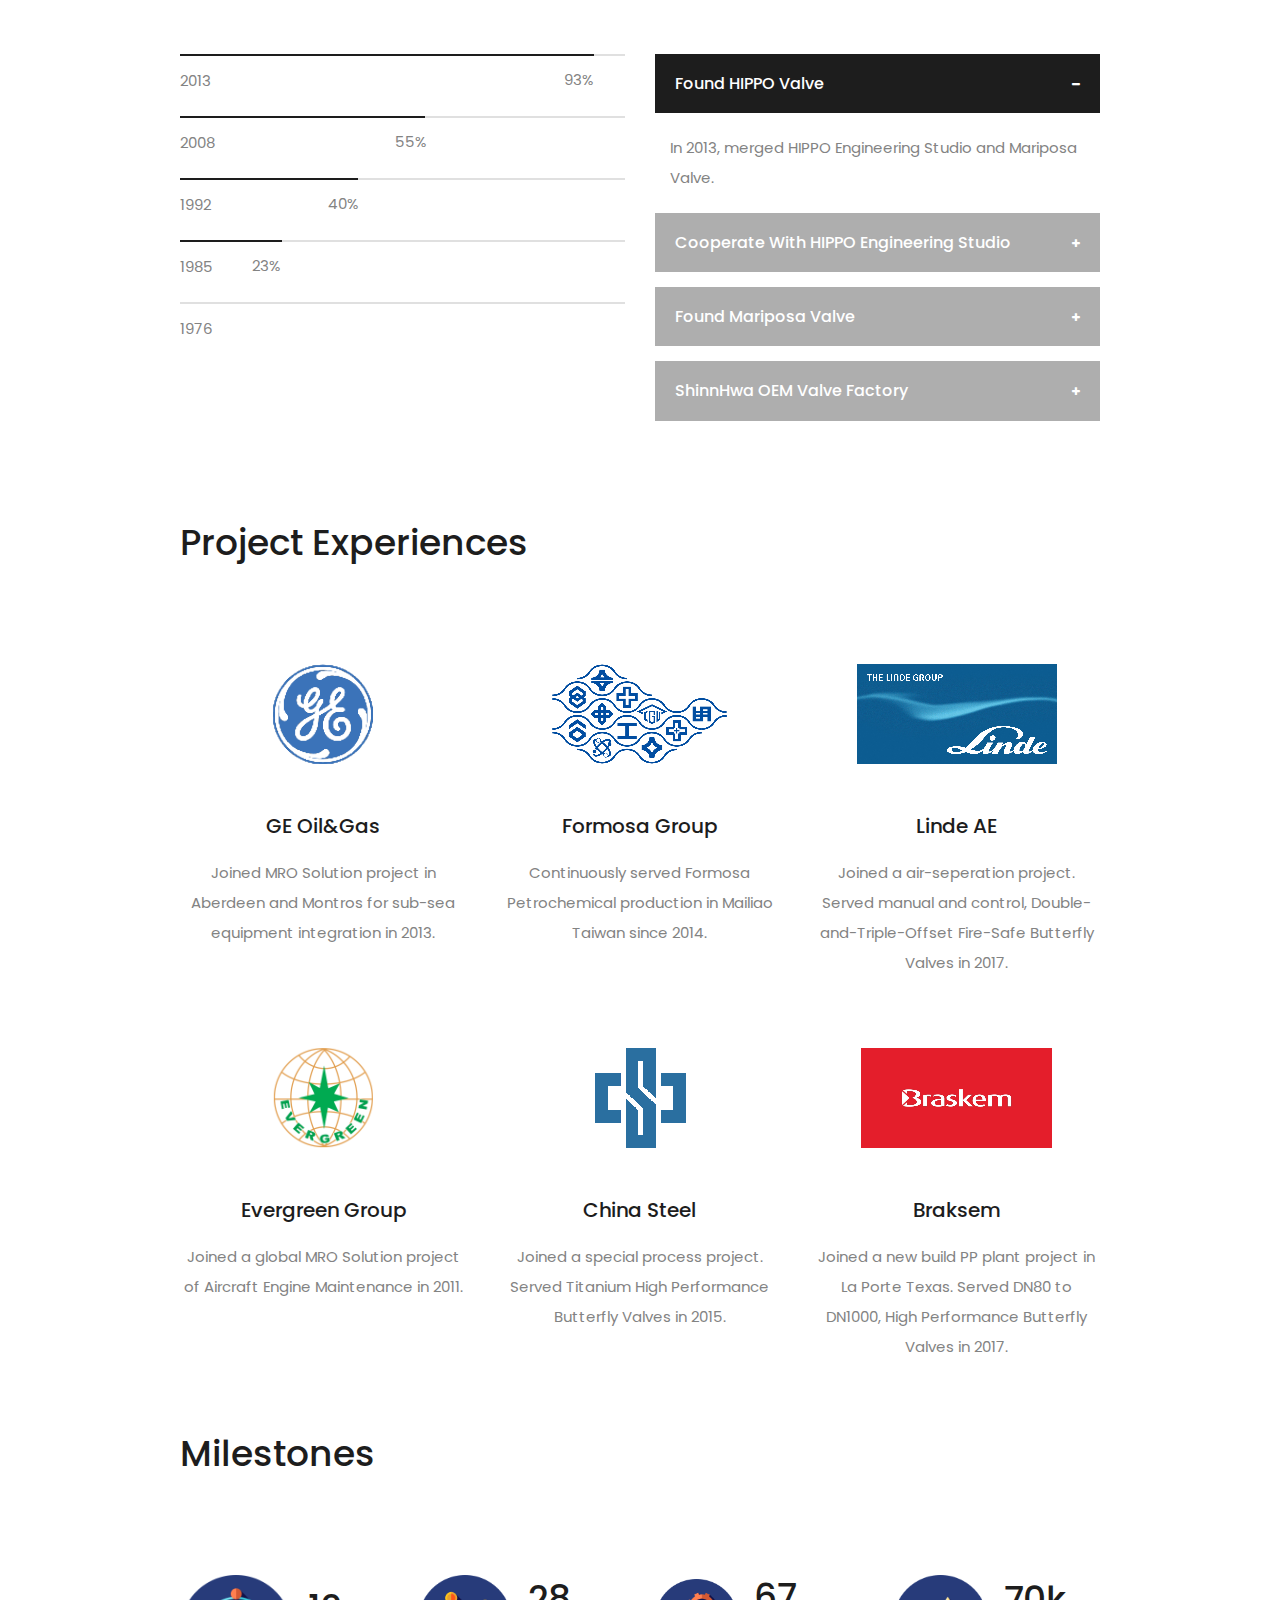
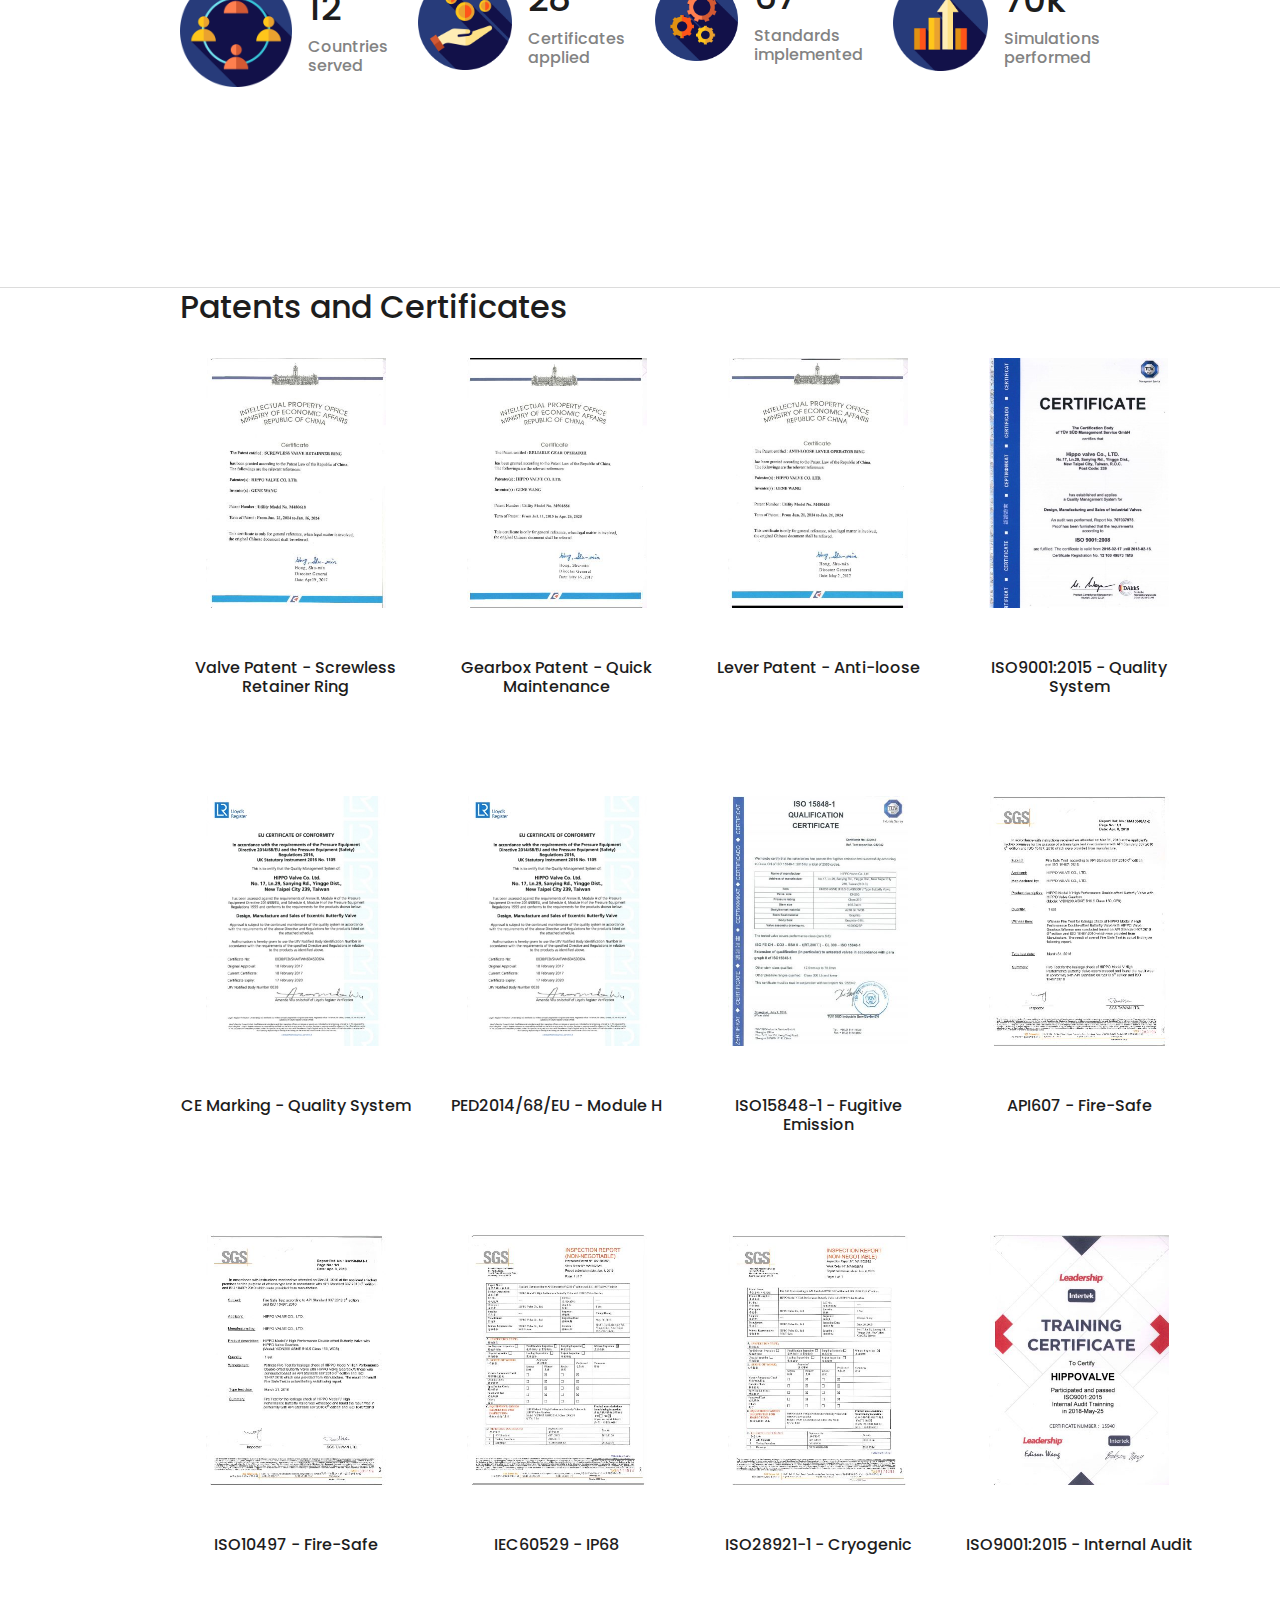
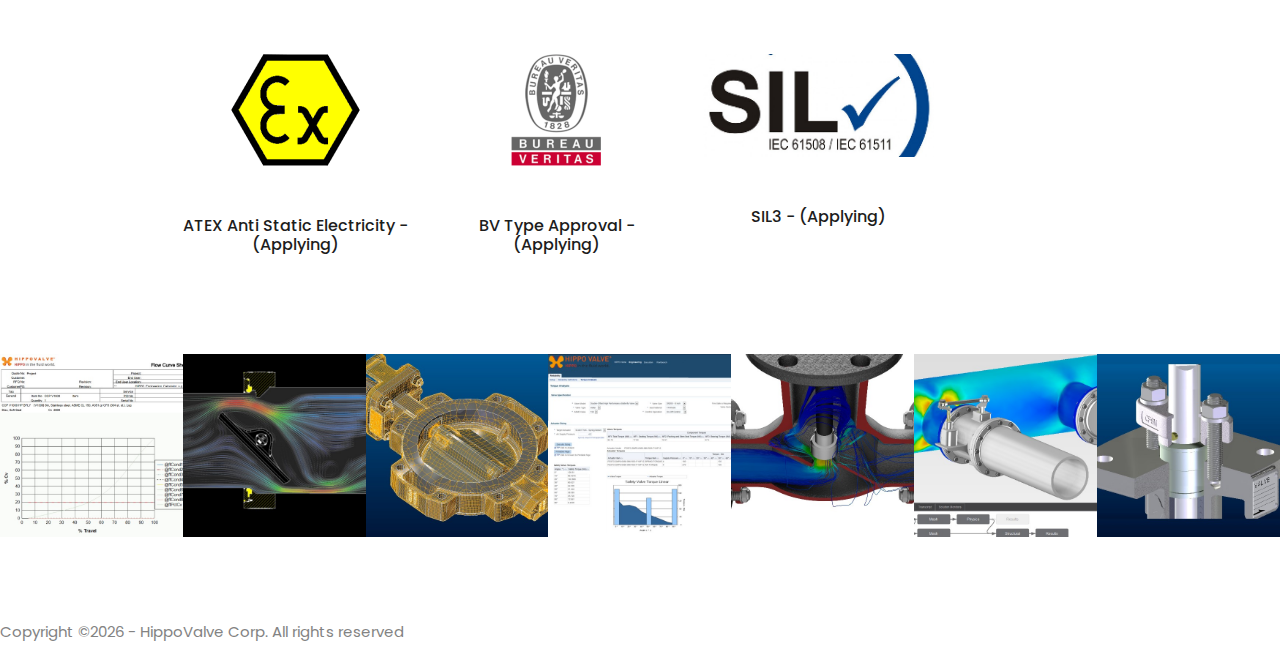
==== commit 983965a0: "add region limit:tw/cn" ====
--- a/about-me.html
+++ b/about-me.html
@@ -24,6 +24,26 @@
 </head>
 
 <body>
+
+<!--  If visitor from Taiwan or China or South-American, redirect to old web site -->
+<script language="JavaScript" src="http://www.geoplugin.net/javascript.gp" type="text/javascript"></script>
+<script type="text/javascript">
+    if(geoplugin_countryCode() == 'CN')
+    {
+<!--        document.getElementById('yourinfo').innerHTML = '<p>CN IF YES You come from:</p>' + geoplugin_countryCode();    -->
+        window.location.replace("http://tw.hippovalve.com"); 
+    }
+    else if(geoplugin_countryCode() == 'TW')
+    {
+<!--        document.getElementById('yourinfo').innerHTML = '<p>TW IF YES You come from:</p>' + geoplugin_countryCode();    -->
+        window.location.replace("http://tw.hippovalve.com"); 
+    }
+    else
+    {
+<!--        document.getElementById('yourinfo').innerHTML = '<p>You come from:</p>' + geoplugin_countryCode(); -->
+    }
+</script>
+
     <!-- Preloader -->
     <div id="preloader">
         <div class="showbox">
@@ -119,7 +139,7 @@
     <div class="social-sidebar-area">
         <!-- Social Area -->
         <div class="social-info-area">
-            <a href="http://us.hippovalve.com/" data-toggle="tooltip" data-placement="right" title="HIPPOVALVE Products"><i class="fa fa-superpowers" aria-hidden="true"></i> <span>HIPPOVALVE Products</span></a>
+            <a href="../us/product.html" data-toggle="tooltip" data-placement="right" title="HIPPOVALVE Products"><i class="fa fa-superpowers" aria-hidden="true"></i> <span>HIPPOVALVE Products</span></a>
             <a href="about-me.html#CERTIFICATE" data-toggle="tooltip" data-placement="right" title="HIPPOVALVE Certificates"><i class="fa fa-glide" aria-hidden="true"></i> <span>HIPPOVALVE Certificates</span></a>
             <a href="http://km.hippovalve.com/" data-toggle="tooltip" data-placement="right" title="HIPPOVALVE Knowledge Library"><i class="fa fa-first-order" aria-hidden="true"></i> <span>HIPPOVALVE Knowledge Library</span></a>
             <a href="http://eng.hippovalve.com/" data-toggle="tooltip" data-placement="right" title="HIPPOVALVE Engineering"><i class="fa fa-linode" aria-hidden="true"></i> <span>HIPPOVALVE Engineering</span></a>
@@ -617,7 +637,7 @@
                             <form action="#" method="post">
                                     <p> This will redirect your browsing from HIPPOVALVE Engineering Division's page to HIPOVALVE Hardware Division's page.
                                     <div class="col-12 text-center">
-                                        <a href="http://us.hippovalve.com" class="btn studio-btn"><img src="img/core-img/logo-icon.png" alt=""> Move</a>
+                                        <a href="../us/product.html" class="btn studio-btn"><img src="img/core-img/logo-icon.png" alt="">Browse</a>
                                     </div>
                                 </div>
                             </form>
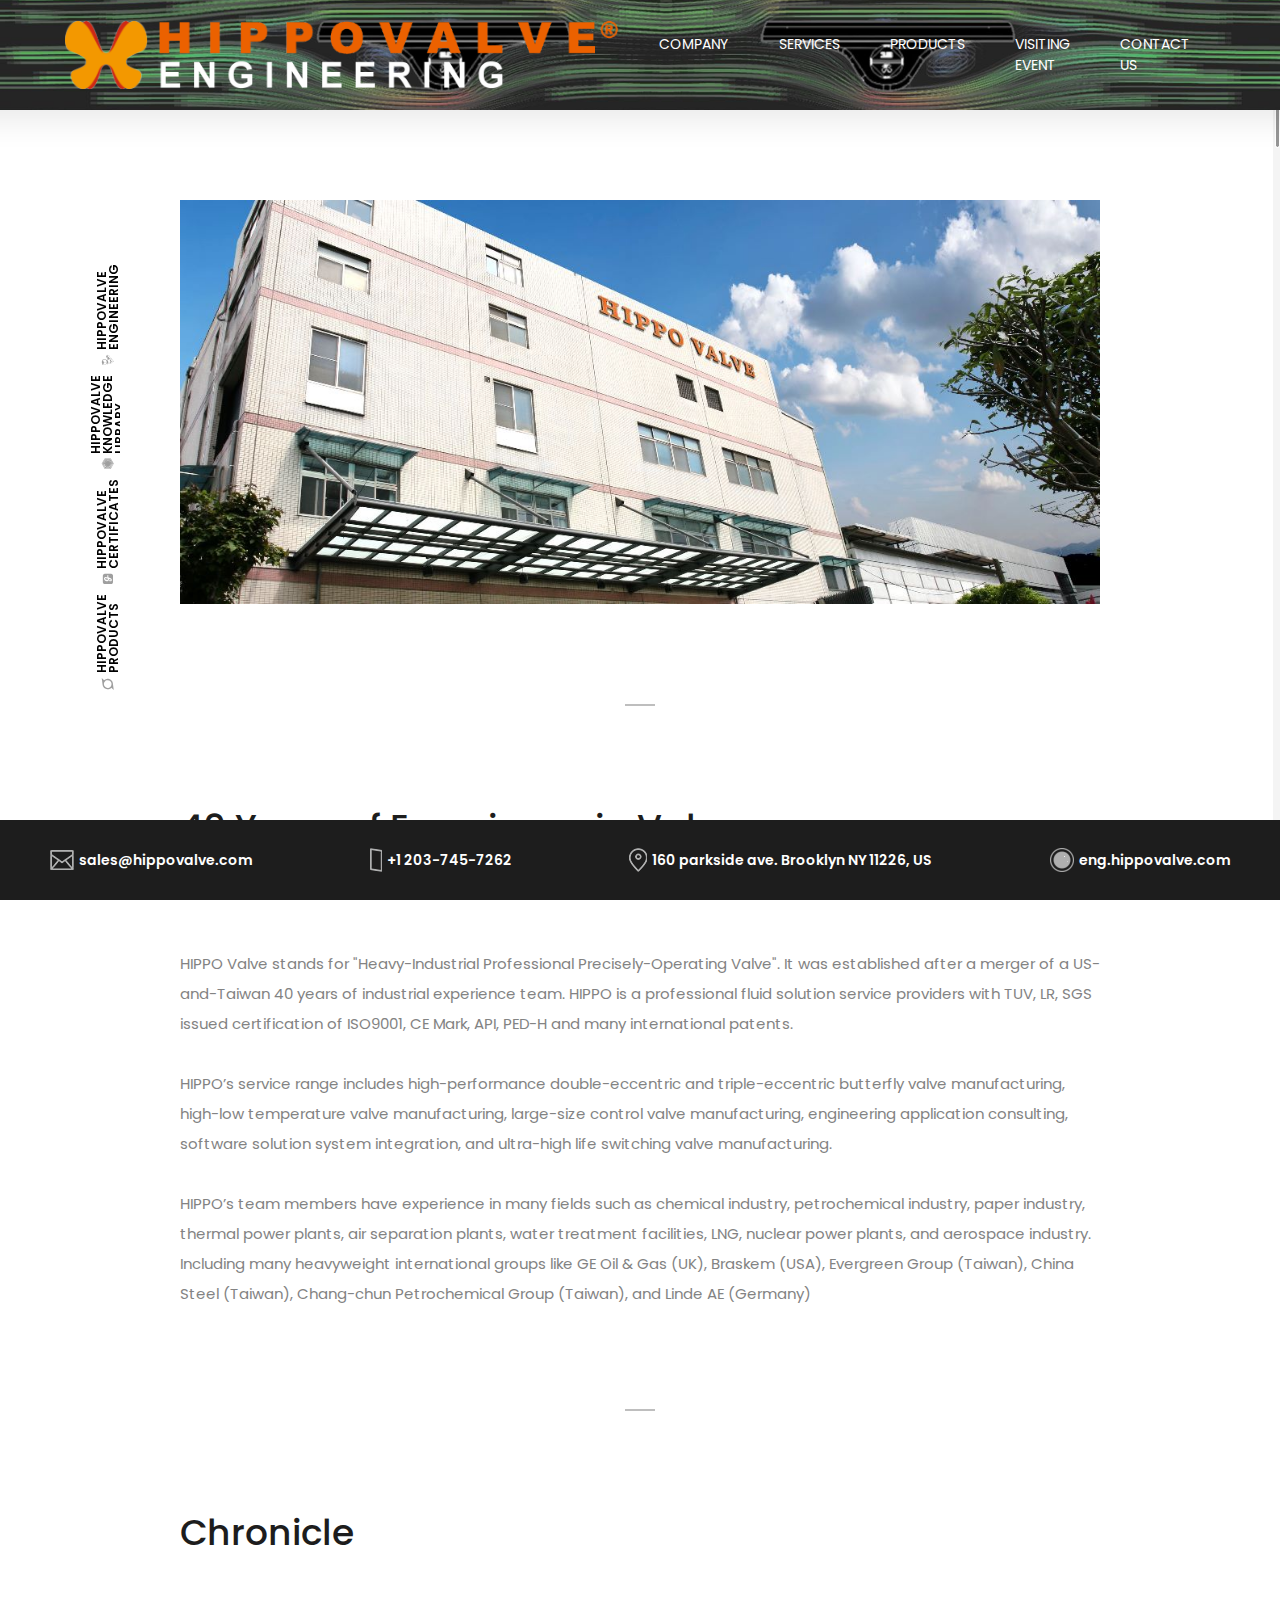
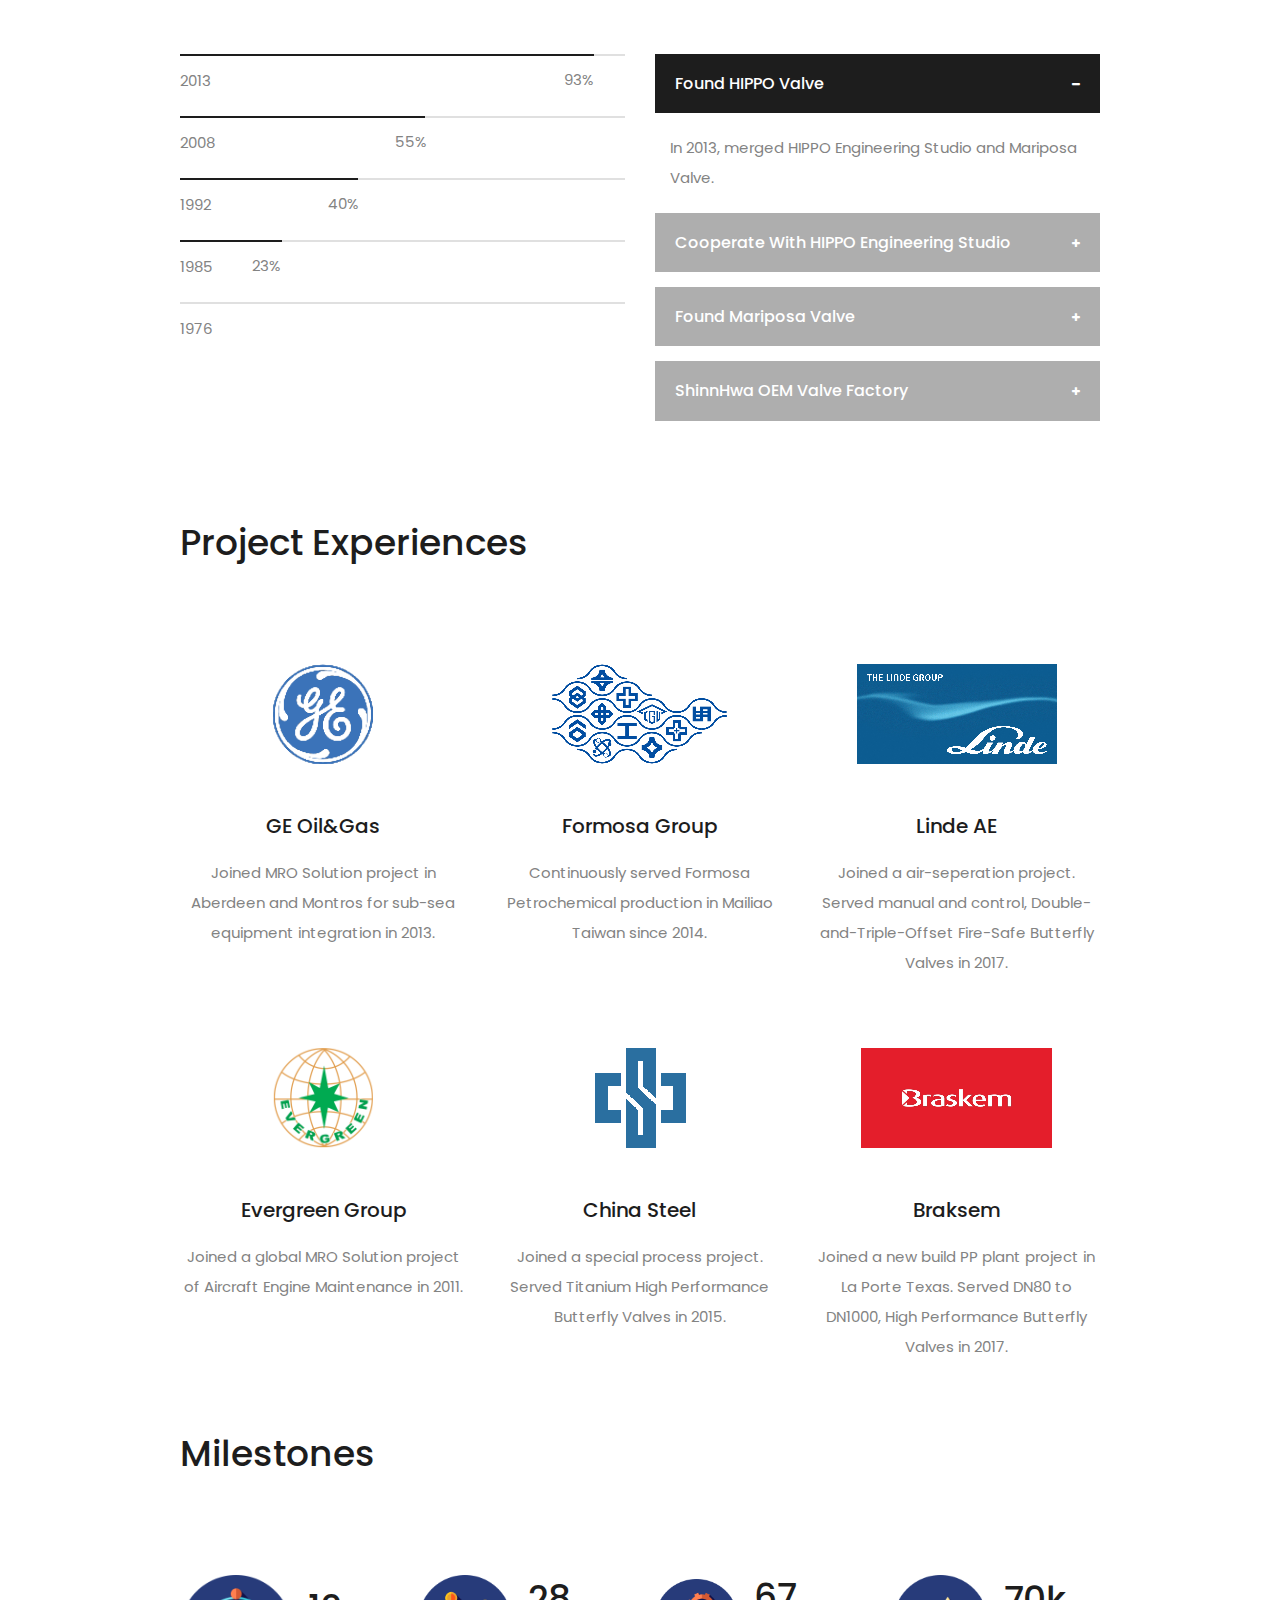
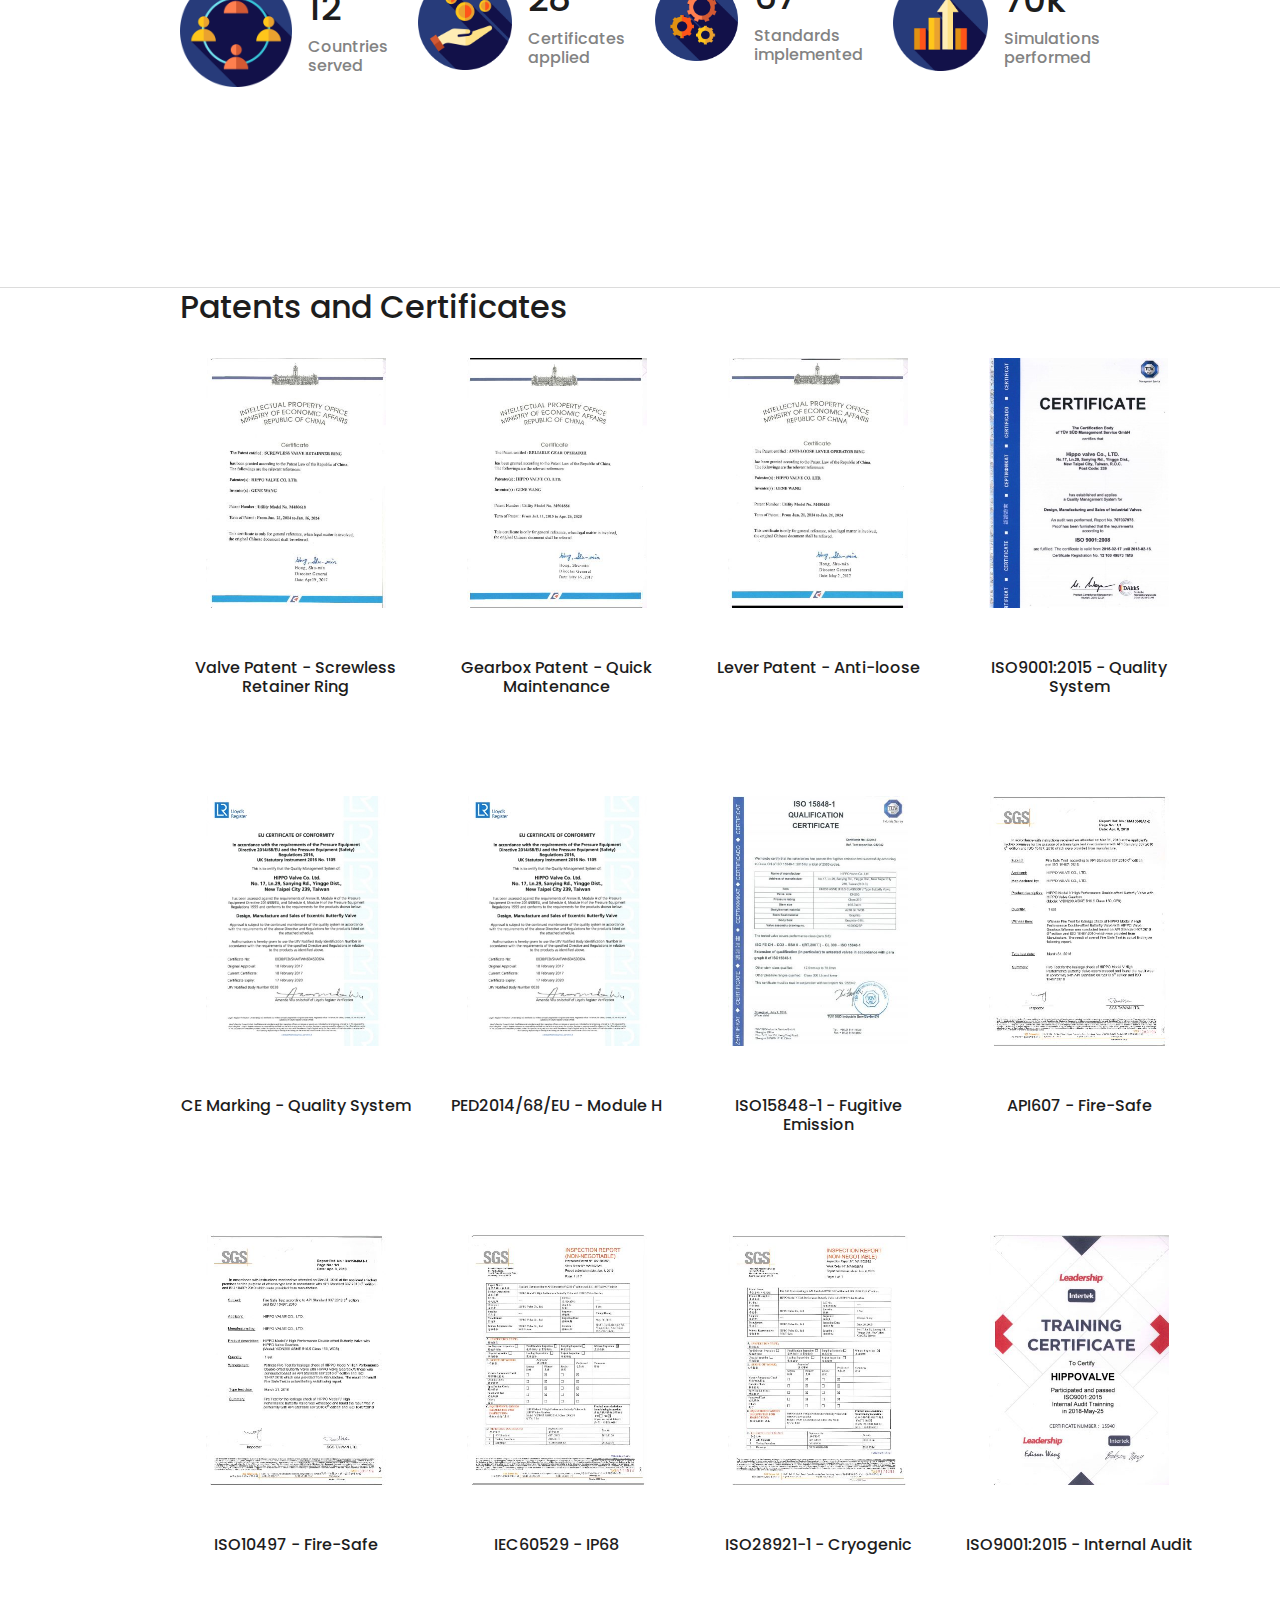
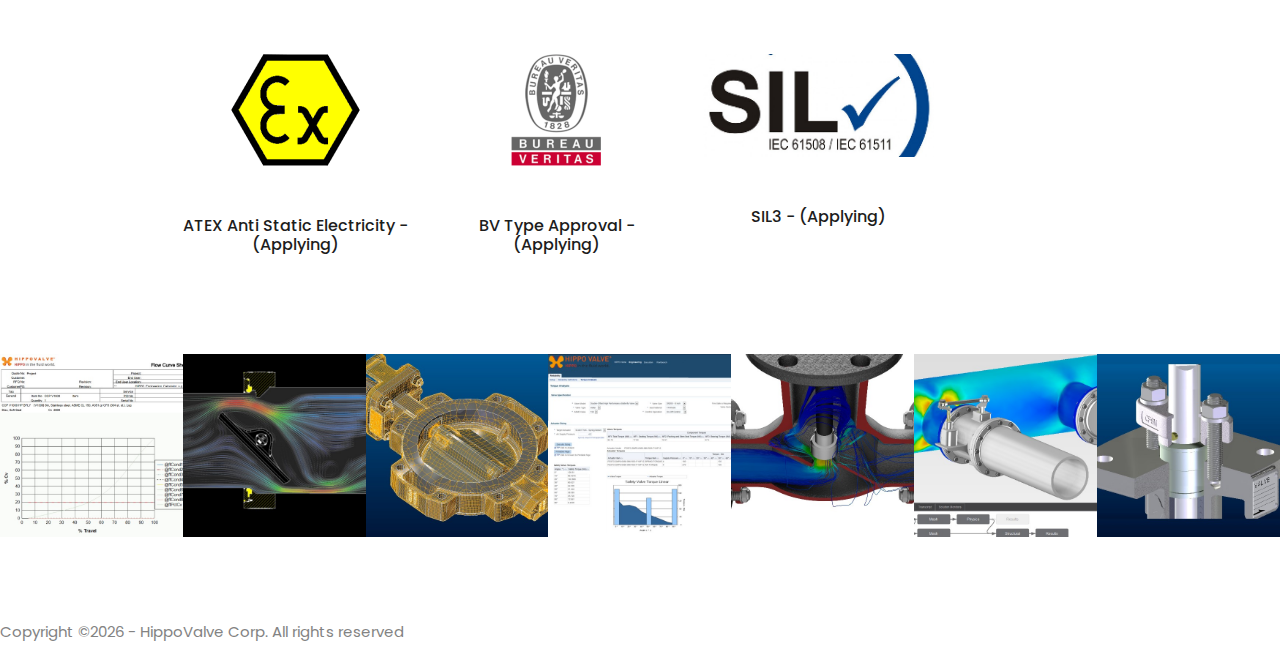
==== commit 44a19a20: "Add ip allow of factory" ====
--- a/about-me.html
+++ b/about-me.html
@@ -26,12 +26,19 @@
 <body>
 
 <!--  If visitor from Taiwan or China or South-American, redirect to old web site -->
+<script type="text/javascript">
+  var userip;
+</script>
+<script type="text/javascript" src="https://l2.io/ip.js?var=userip"></script>
 <script language="JavaScript" src="http://www.geoplugin.net/javascript.gp" type="text/javascript"></script>
 <script type="text/javascript">
     if(geoplugin_countryCode() == 'CN')
     {
 <!--        document.getElementById('yourinfo').innerHTML = '<p>CN IF YES You come from:</p>' + geoplugin_countryCode();    -->
         window.location.replace("http://tw.hippovalve.com"); 
+    }
+    else if(geoplugin_countryCode() == 'TW' && userip == '220.133.187.98')
+    {
     }
     else if(geoplugin_countryCode() == 'TW')
     {
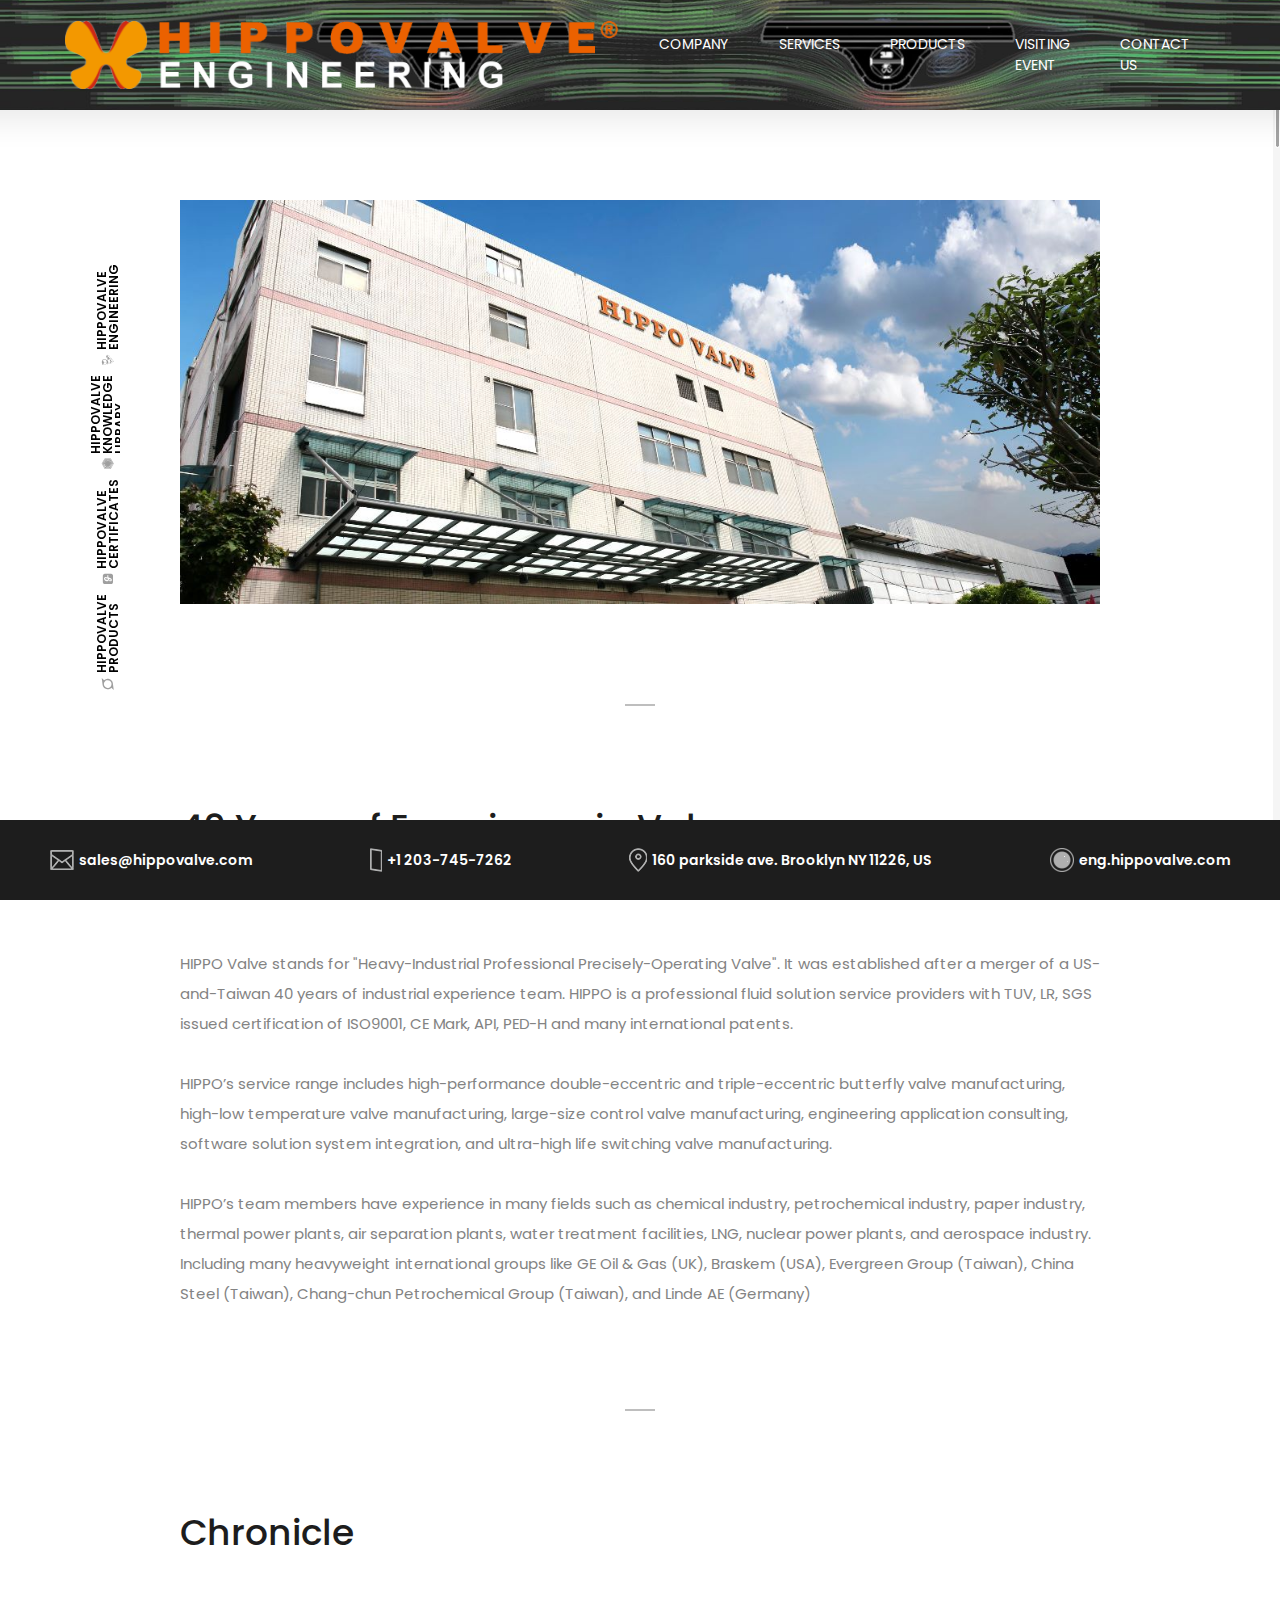
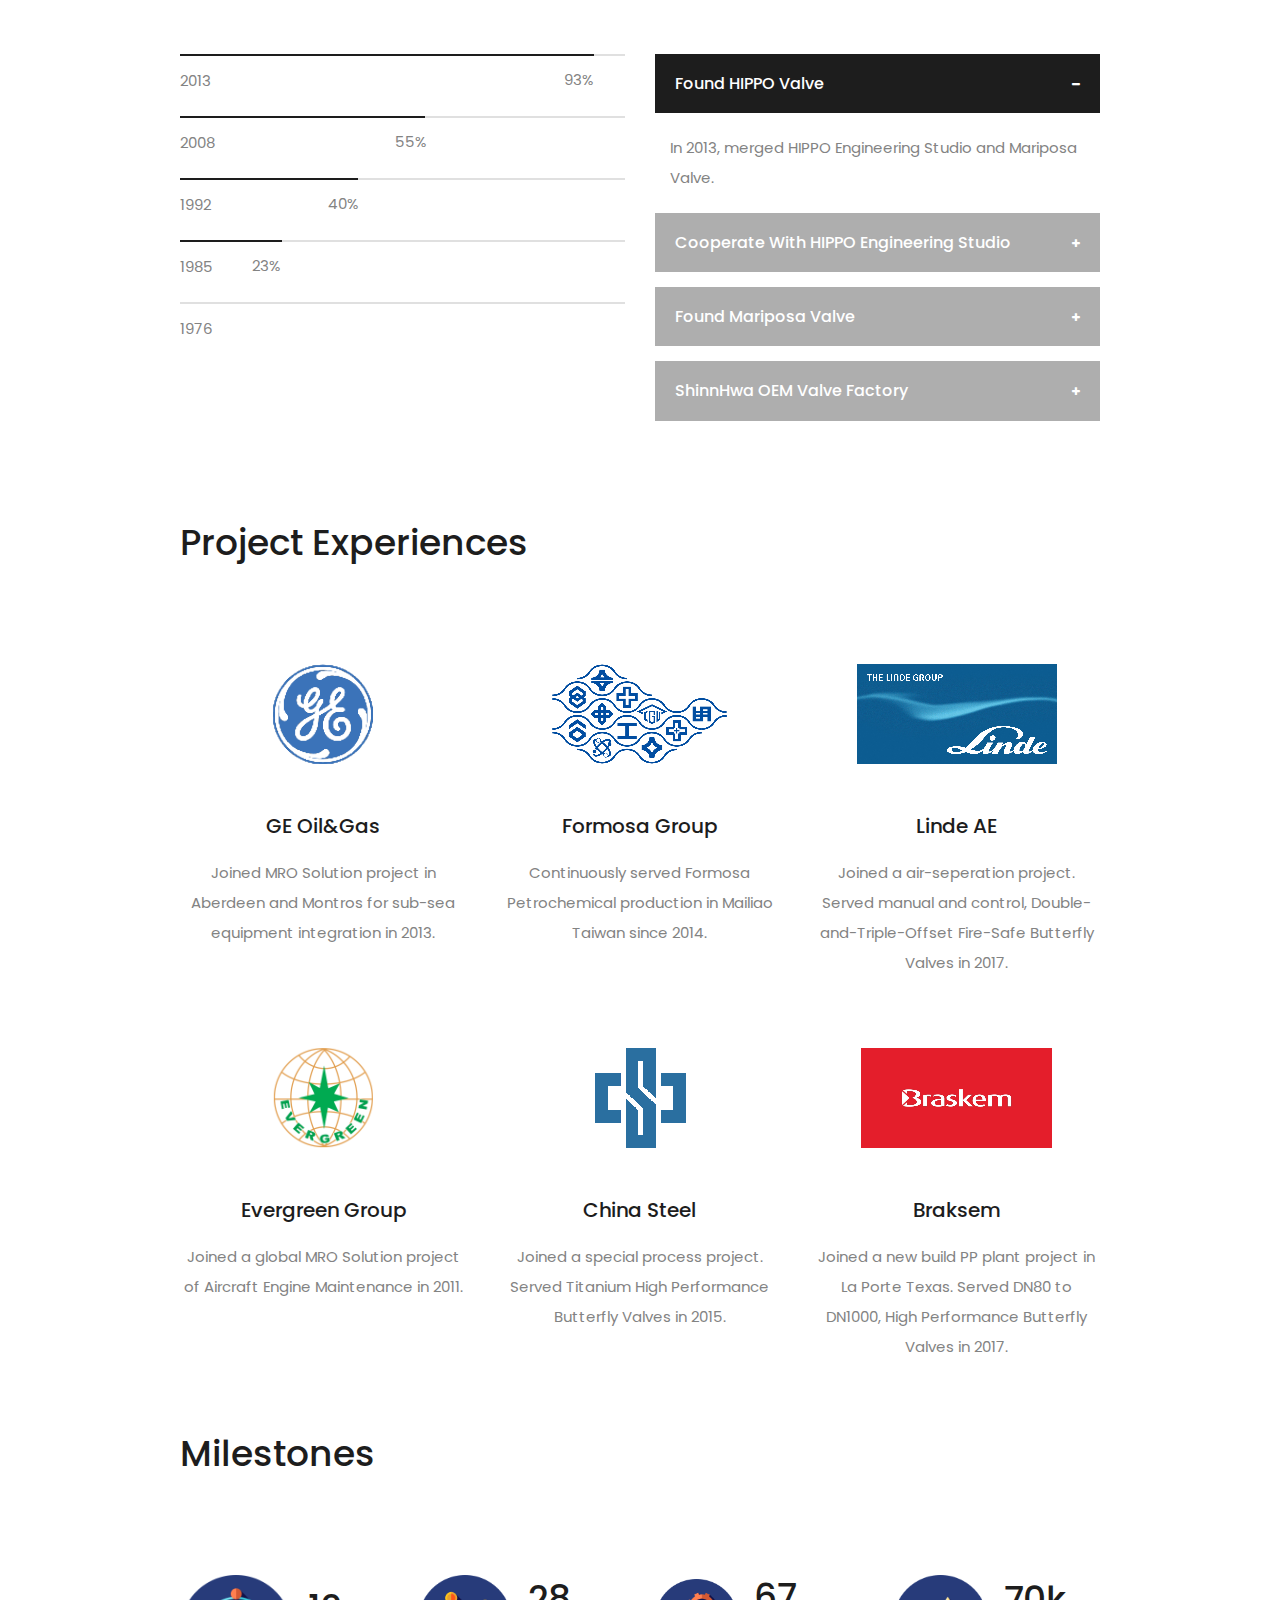
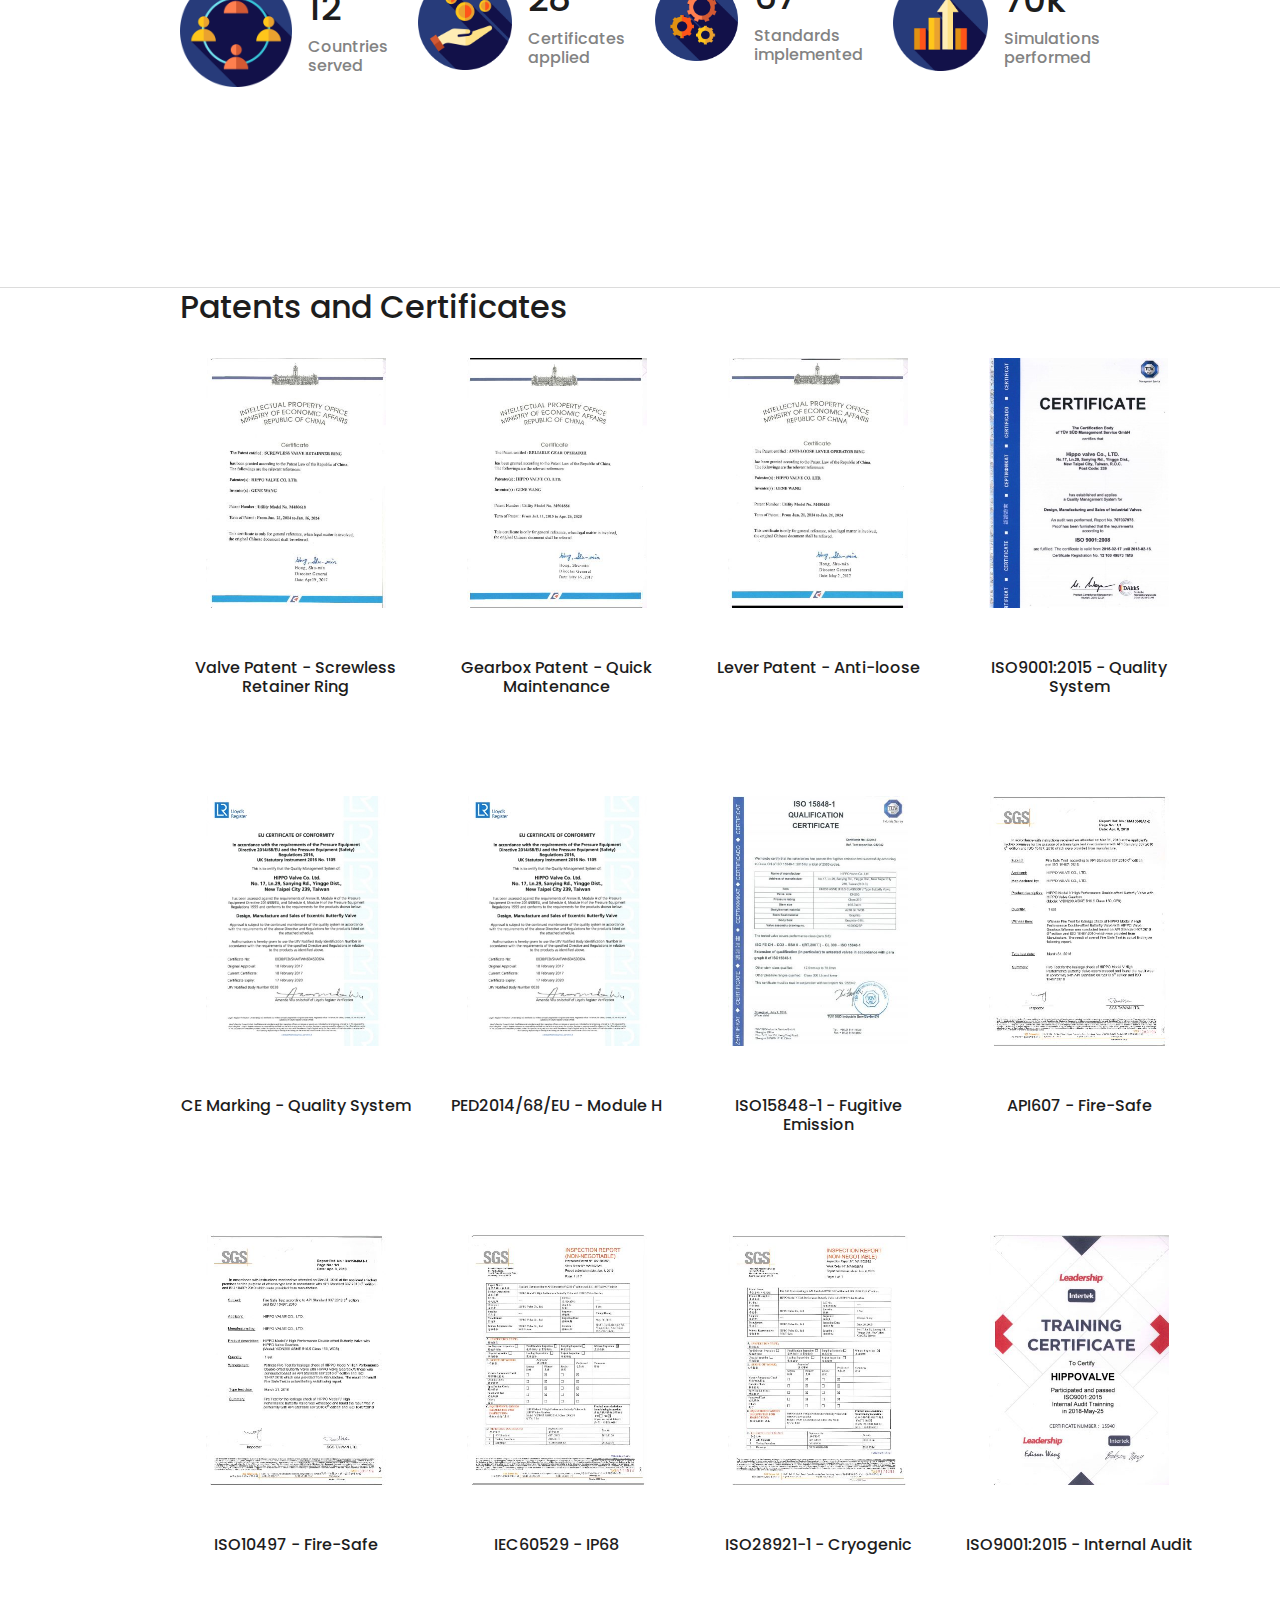
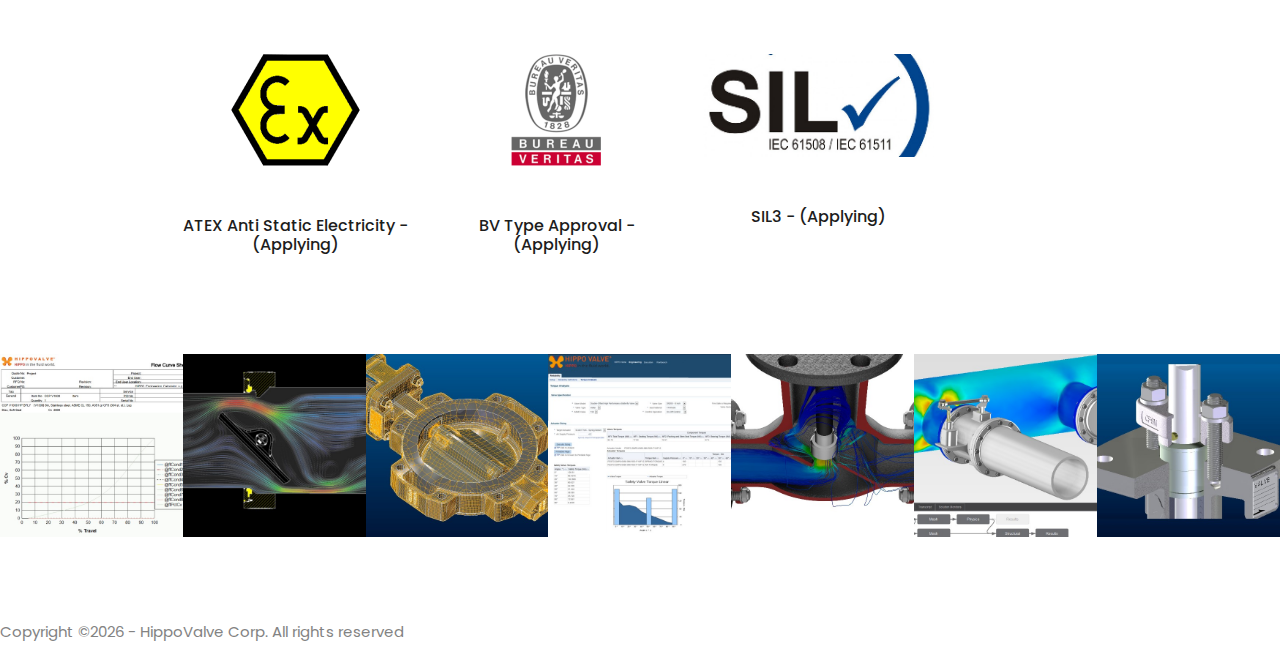
==== commit d779cf5d: "Fix product link" ====
--- a/about-me.html
+++ b/about-me.html
@@ -146,7 +146,7 @@
     <div class="social-sidebar-area">
         <!-- Social Area -->
         <div class="social-info-area">
-            <a href="../us/product.html" data-toggle="tooltip" data-placement="right" title="HIPPOVALVE Products"><i class="fa fa-superpowers" aria-hidden="true"></i> <span>HIPPOVALVE Products</span></a>
+            <a href="http://us.hippovalve.com/product.html" data-toggle="tooltip" data-placement="right" title="HIPPOVALVE Products"><i class="fa fa-superpowers" aria-hidden="true"></i> <span>HIPPOVALVE Products</span></a>
             <a href="about-me.html#CERTIFICATE" data-toggle="tooltip" data-placement="right" title="HIPPOVALVE Certificates"><i class="fa fa-glide" aria-hidden="true"></i> <span>HIPPOVALVE Certificates</span></a>
             <a href="http://km.hippovalve.com/" data-toggle="tooltip" data-placement="right" title="HIPPOVALVE Knowledge Library"><i class="fa fa-first-order" aria-hidden="true"></i> <span>HIPPOVALVE Knowledge Library</span></a>
             <a href="http://eng.hippovalve.com/" data-toggle="tooltip" data-placement="right" title="HIPPOVALVE Engineering"><i class="fa fa-linode" aria-hidden="true"></i> <span>HIPPOVALVE Engineering</span></a>
@@ -644,7 +644,7 @@
                             <form action="#" method="post">
                                     <p> This will redirect your browsing from HIPPOVALVE Engineering Division's page to HIPOVALVE Hardware Division's page.
                                     <div class="col-12 text-center">
-                                        <a href="../us/product.html" class="btn studio-btn"><img src="img/core-img/logo-icon.png" alt="">Browse</a>
+                                        <a href="http://us.hippovalve.com/product.html" class="btn studio-btn"><img src="img/core-img/logo-icon.png" alt="">Browse</a>
                                     </div>
                                 </div>
                             </form>
